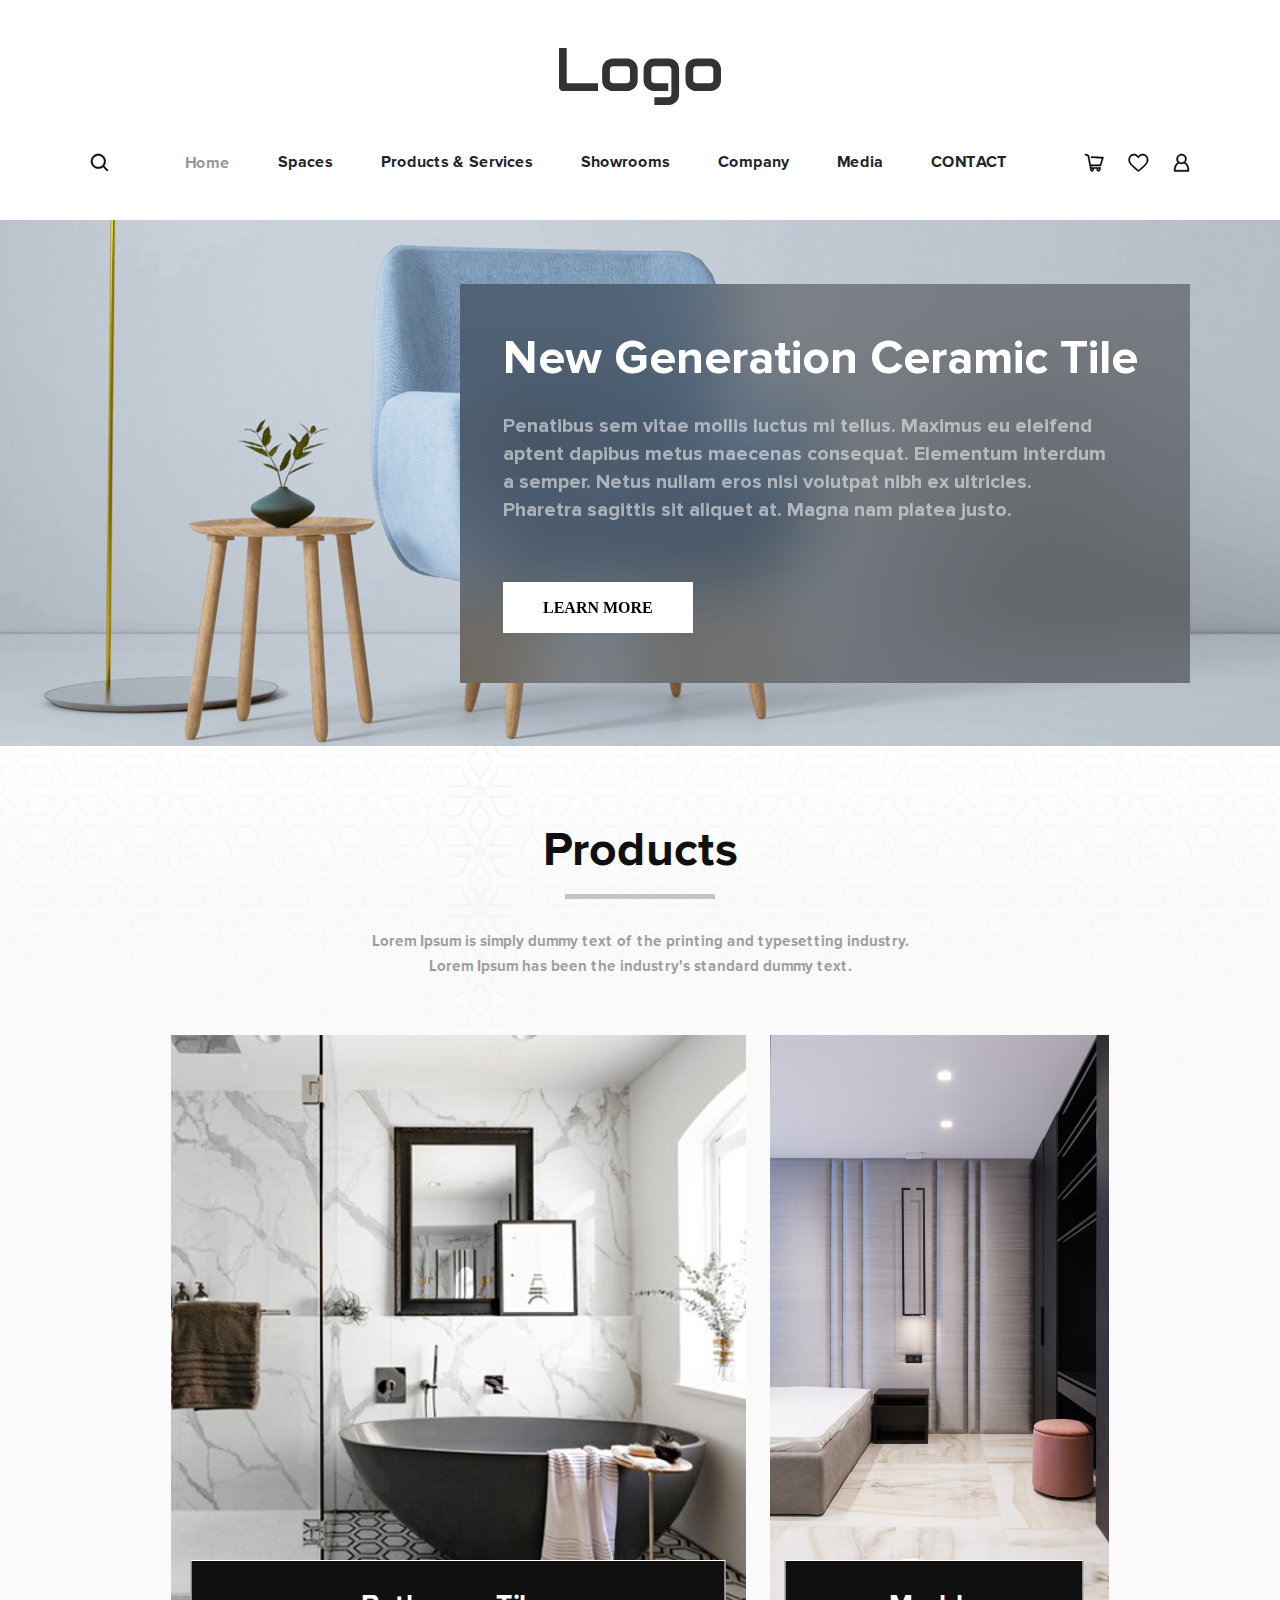
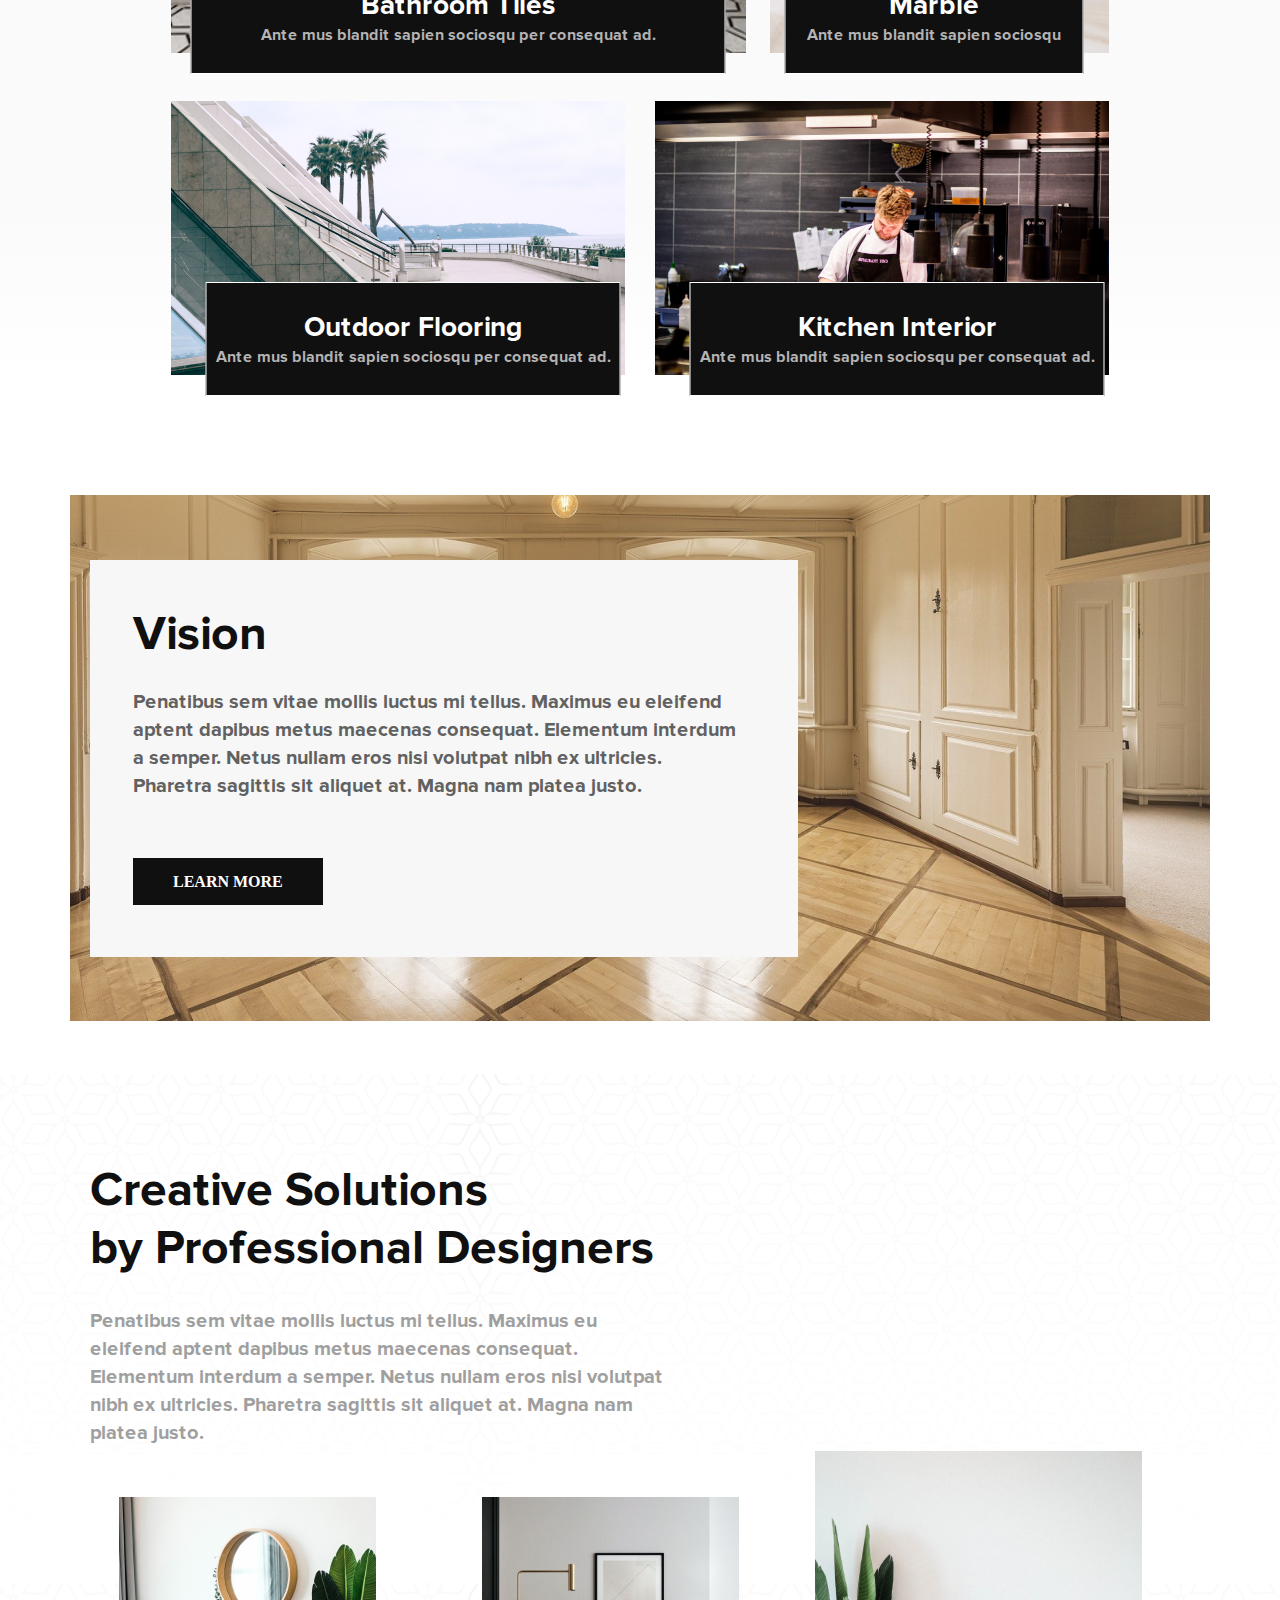
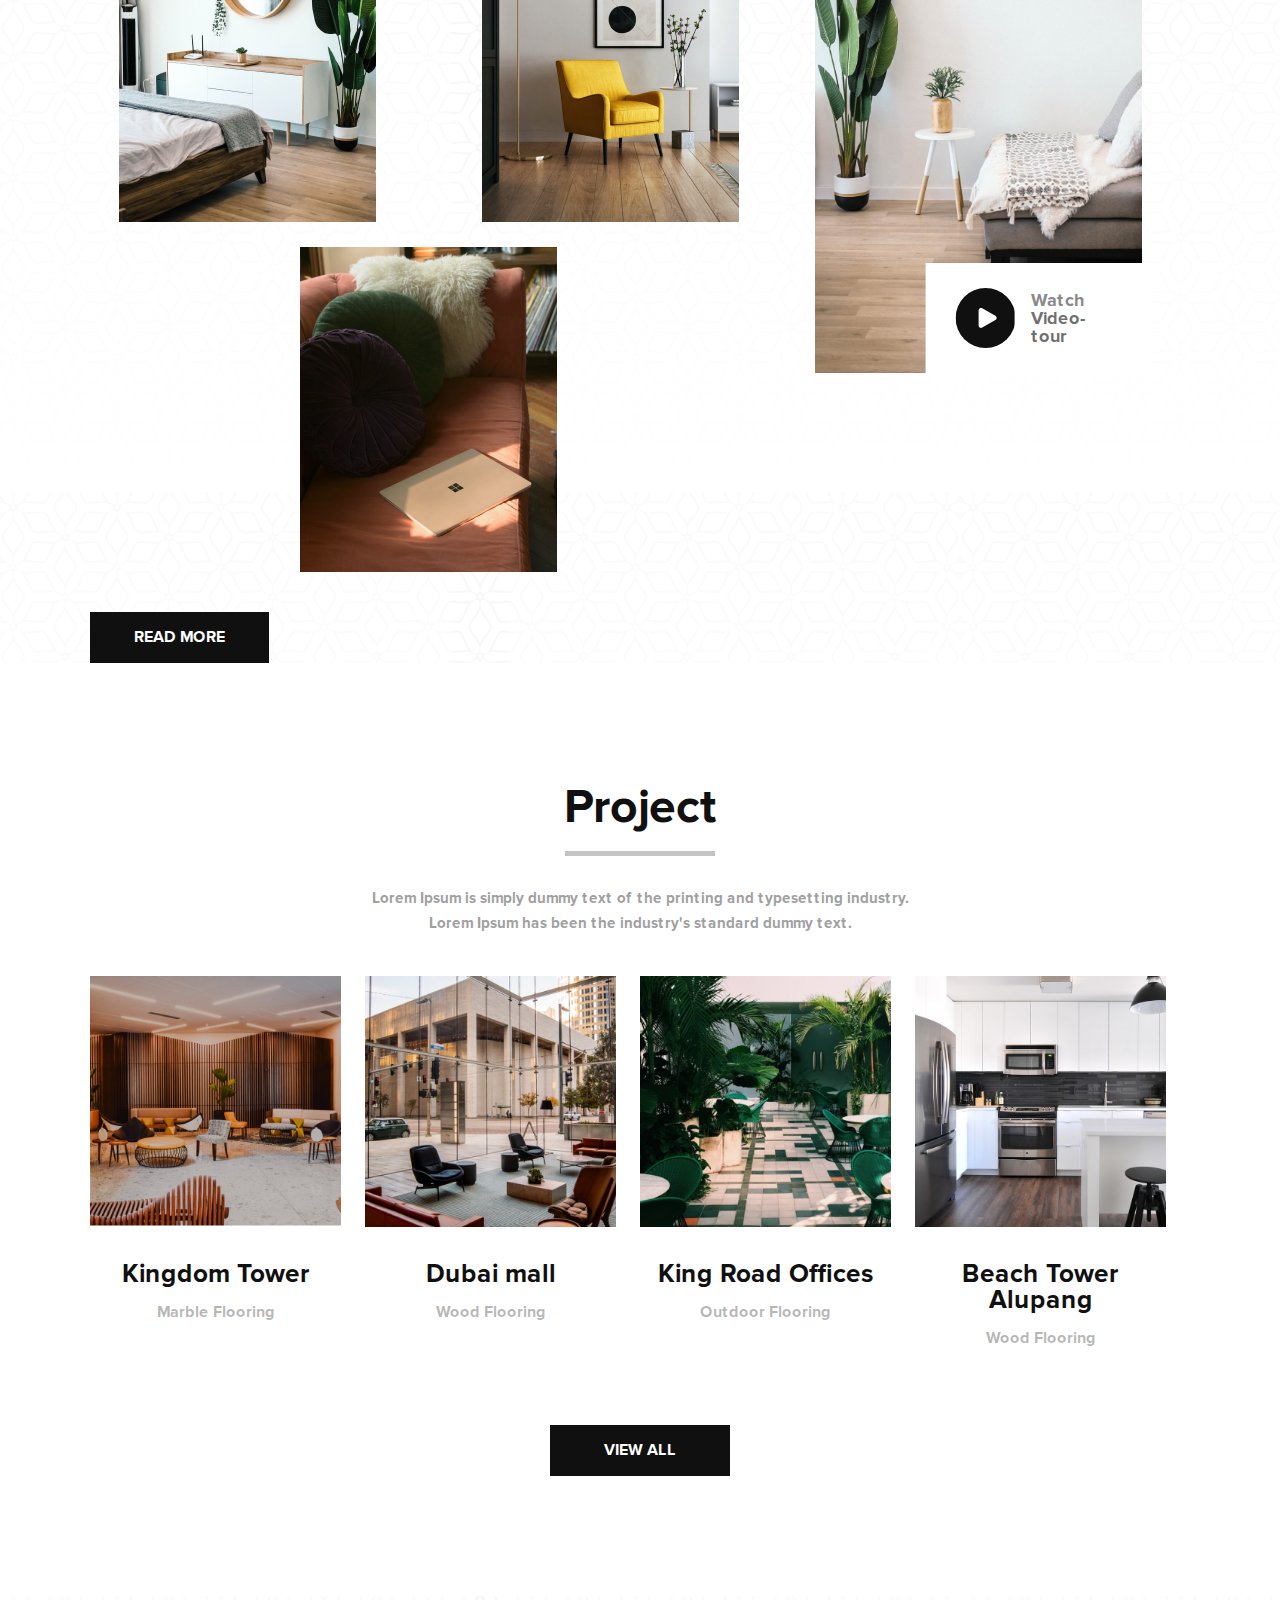
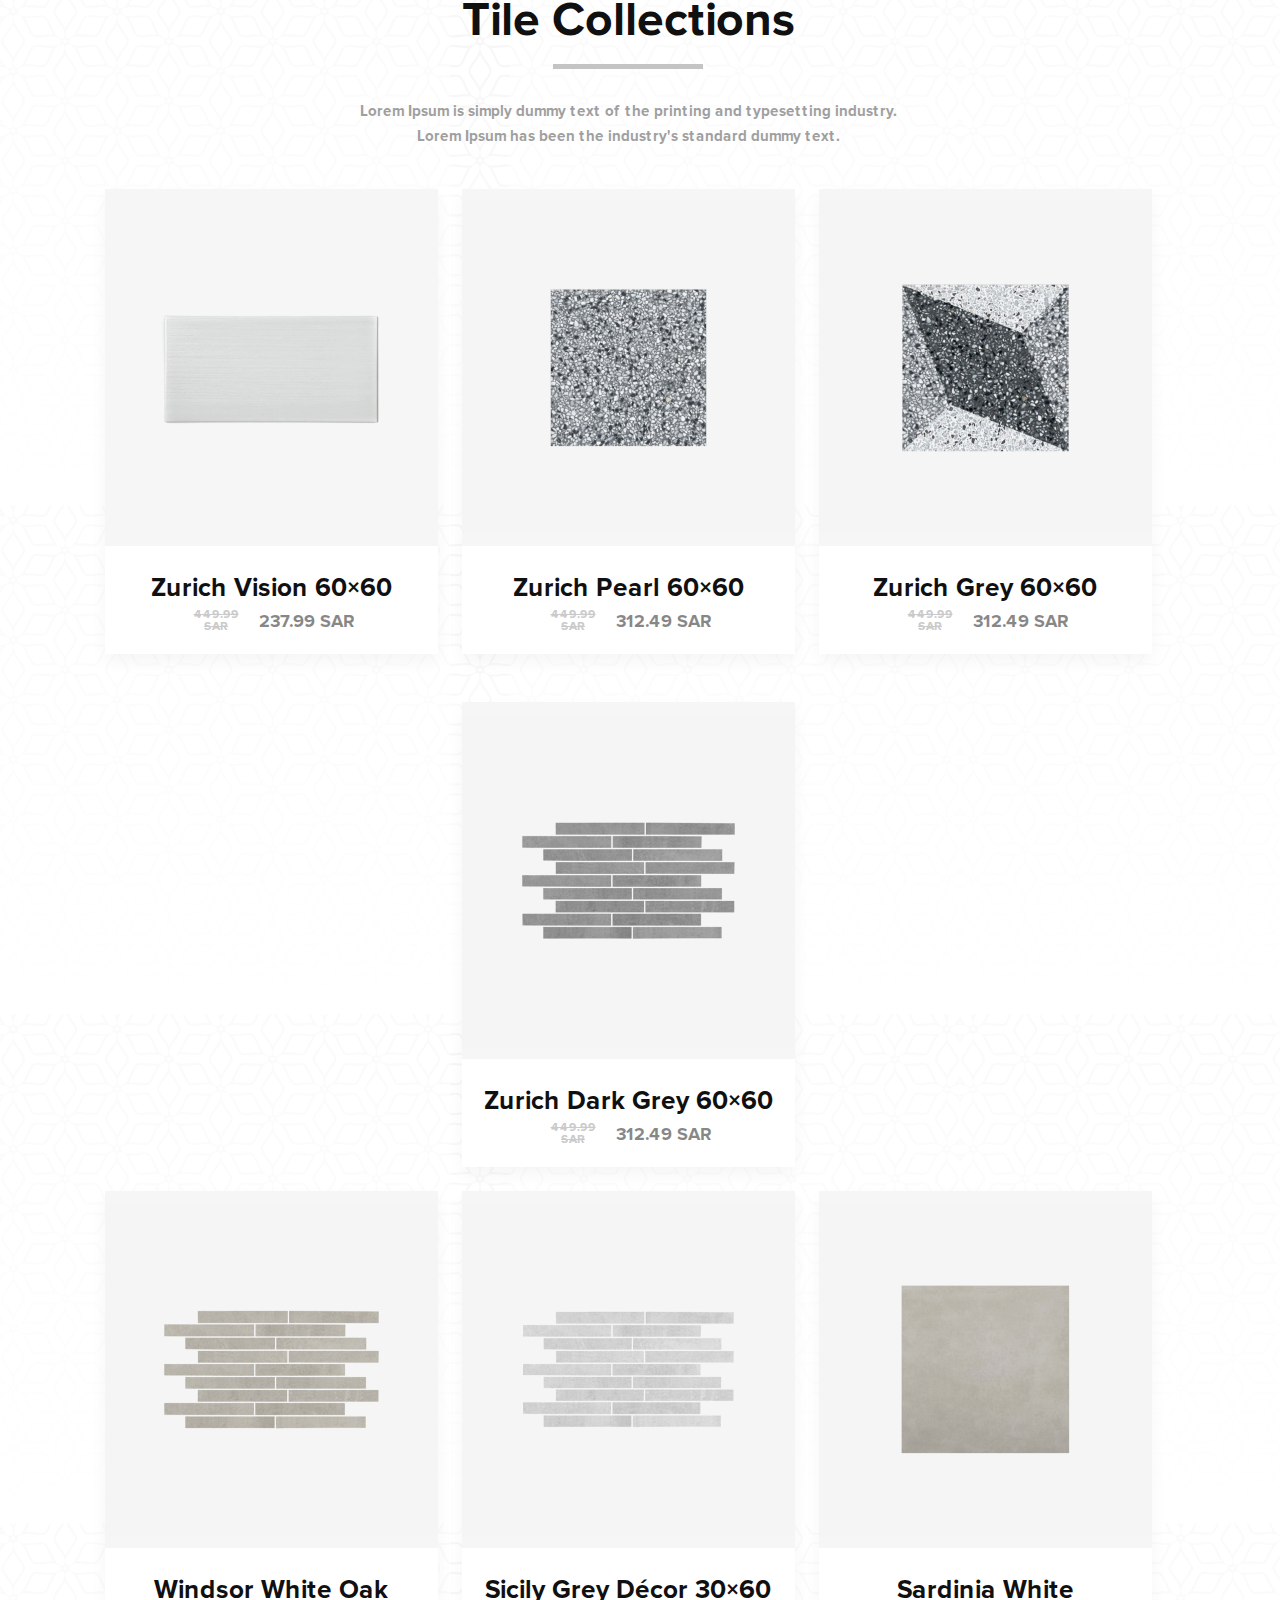
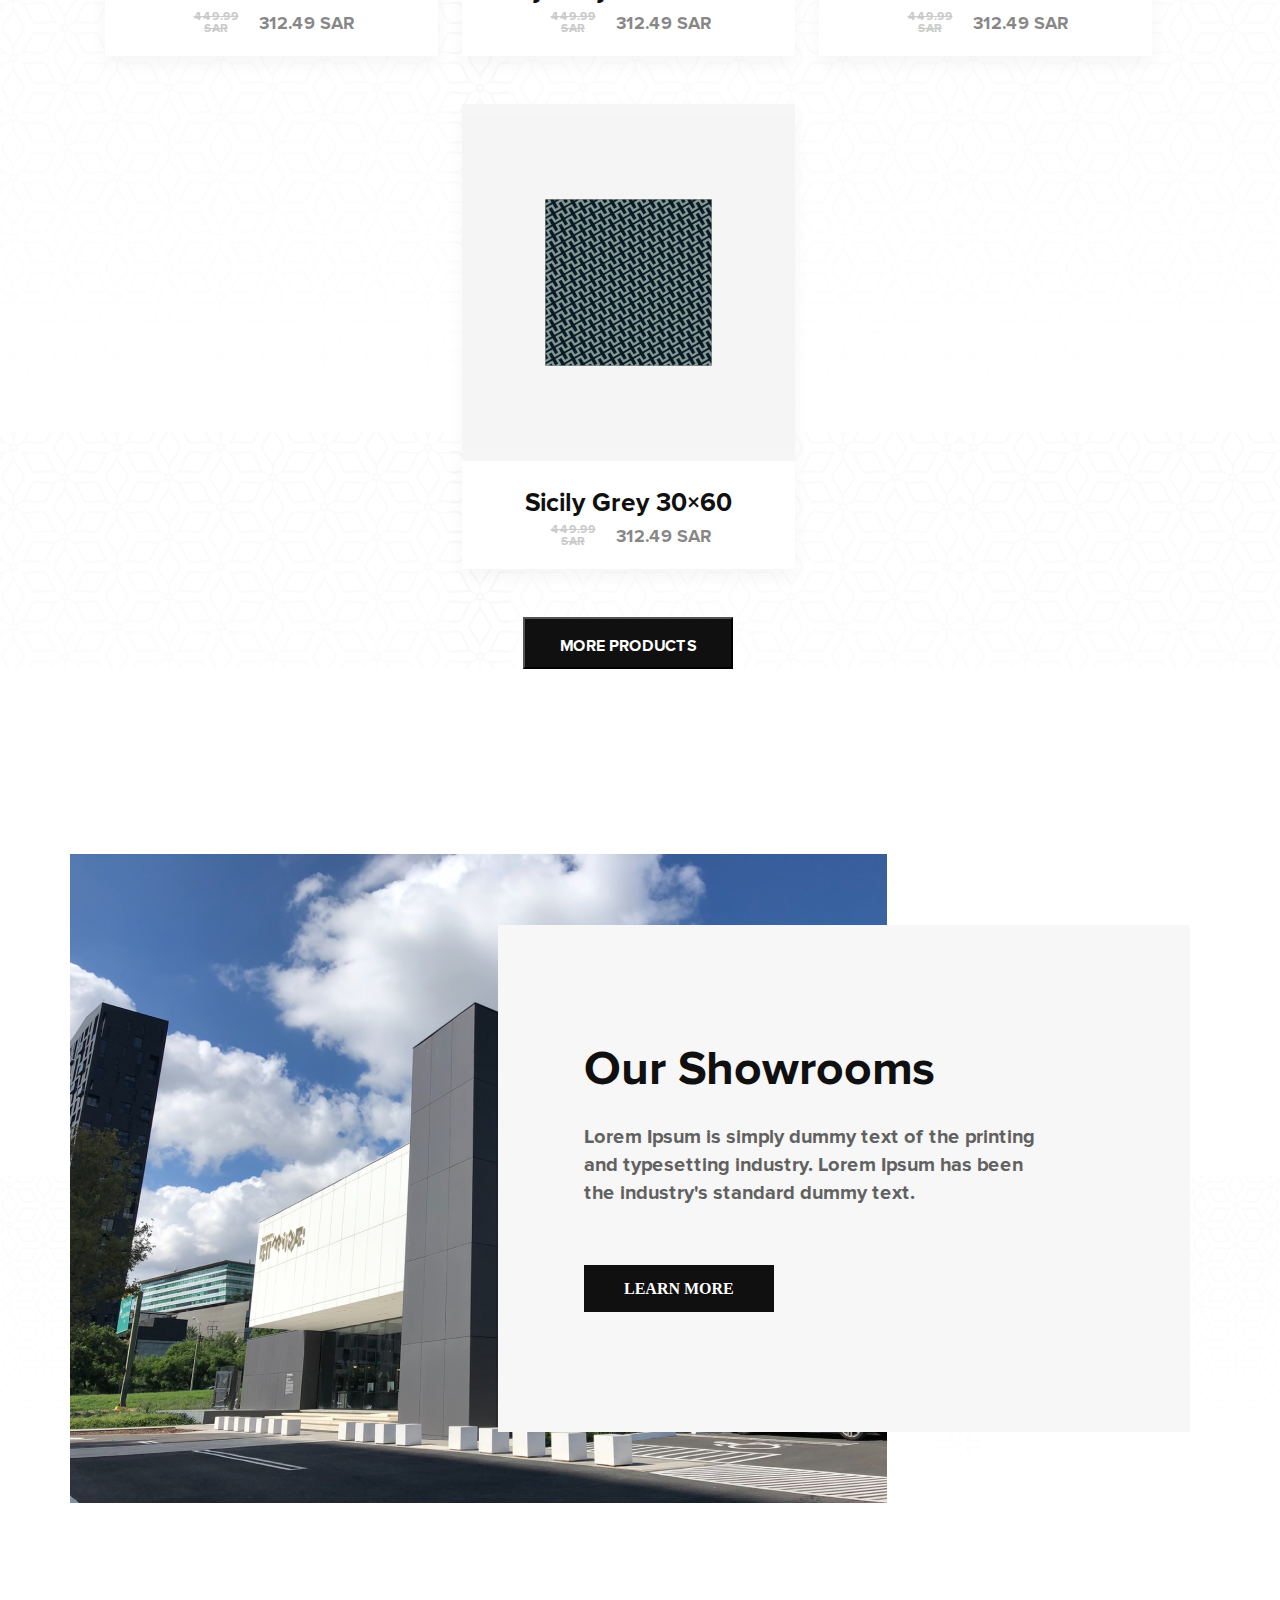
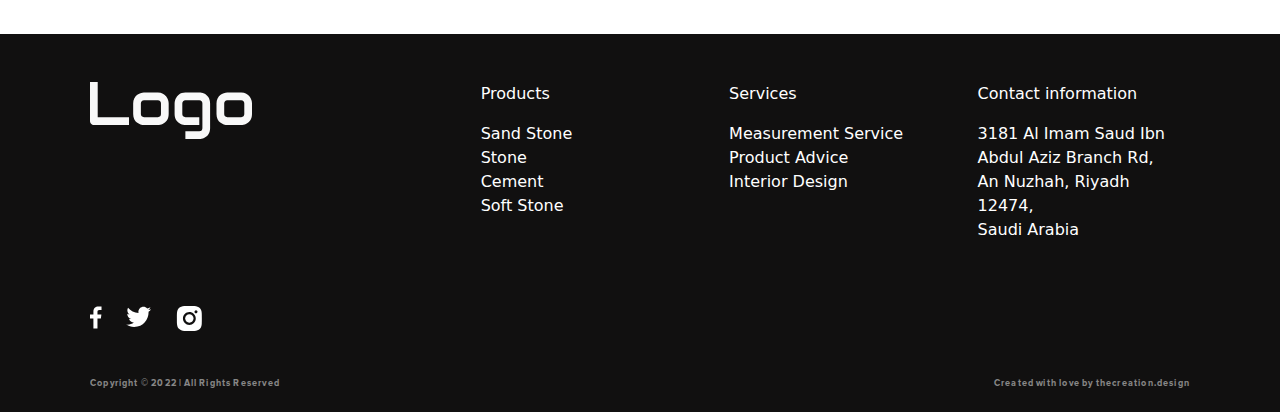
==== index.html @ 367fc959 "add index" ====
<!DOCTYPE html>
<html lang="en">

<head>
    <meta charset="UTF-8">
    <meta http-equiv="X-UA-Compatible" content="IE=edge">
    <meta name="viewport" content="width=device-width, initial-scale=1.0">
    <link href="https://cdn.jsdelivr.net/npm/bootstrap@5.2.0/dist/css/bootstrap.min.css" rel="stylesheet"
        integrity="sha384-gH2yIJqKdNHPEq0n4Mqa/HGKIhSkIHeL5AyhkYV8i59U5AR6csBvApHHNl/vI1Bx" crossorigin="anonymous">
    <link rel="stylesheet" href="https://cdn.jsdelivr.net/npm/bootstrap@5.2.0/dist/css/bootstrap.min.css">
    <link rel="stylesheet" href="https://cdn.jsdelivr.net/npm/swiper/swiper-bundle.min.css" />
    <script src="https://cdn.jsdelivr.net/npm/swiper/swiper-bundle.min.js"></script>
    <script src="./js/main.js"></script>
    <link rel="stylesheet" href="./css/normalize.css">
    <link rel="stylesheet" href="./css/style.css">
    <title>Document</title>
</head>

<body>
    <header class="header">
        <div
            class="container d-flex flex-wrap justify-content-between pt-3 pt-lg-5 align-items-center justify-content-lg-center">
            <svg class="d-lg-none" width="24" height="14">
                <use xlink:href="./svg/burger.svg#burger" />
            </svg>
            <svg class="d-lg-none" width="101" height="36">
                <use xlink:href="./svg/logo-small.svg#logo" />
            </svg>
            <svg class="d-none d-lg-block" width="162" height="57">
                <use xlink:href="./svg/logo-big.svg#logo" />
            </svg>
            <svg class="d-lg-none" width="23" height="22">
                <use xlink:href="./svg/telega-small.svg#telega" />
            </svg>
        </div>
        <nav class="d-none d-lg-flex mt-5">
            <div class="container d-flex flex-wrap justify-content-between align-items-center">
                <svg width="19" height="19">
                    <use xlink:href="./svg/loop.svg#loop" />
                </svg>
                <ul class="nav gap-xl-5 gap-lg-4 align-items-center">
                    <li class="nav-item"><a href="#" class="nav-link link-dark p-0 active text-gray"
                            aria-current="page">Home</a>
                    </li>
                    <li class="nav-item"><a href="#" class="nav-link link-dark p-0">Spaces</a></li>
                    <li class="nav-item"><a href="#" class="nav-link link-dark p-0">Products & Services</a></li>
                    <li class="nav-item"><a href="#" class="nav-link link-dark p-0">Showrooms</a></li>
                    <li class="nav-item"><a href="#" class="nav-link link-dark p-0">Company</a></li>
                    <li class="nav-item"><a href="#" class="nav-link link-dark p-0">Media</a></li>
                    <li class="nav-item"><a href="#" class="nav-link link-dark p-0">CONTACT</a></li>
                </ul>
                <div class="nav gap-4">
                    <svg width="20" height="19">
                        <use xlink:href="./svg/telega-big.svg#telega" />
                    </svg>
                    <svg width="21" height="19">
                        <use xlink:href="./svg/like.svg#like" />
                    </svg>
                    <svg width="17" height="19">
                        <use xlink:href="./svg/percon.svg#percon" />
                    </svg>
                </div>
            </div>
        </nav>
    </header>
    <section class="mt-3 bg-chair position-relative mt-lg-5">
        <div class="container h-100 d-flex">
            <div class="row position-absolute">
                <h2 class="mb-3">New Generation Ceramic Tile </h2>
                <p>Penatibus sem vitae mollis luctus mi tellus. Maximus eu eleifend aptent dapibus metus maecenas
                    consequat. Elementum interdum a semper. Netus nullam eros nisi volutpat nibh ex ultricies. Pharetra
                    sagittis sit aliquet at. Magna nam platea justo.
                </p>
                <div class="px-xl-0">
                    <button>Learn more</button>
                </div>
            </div>
        </div>
    </section>
    <section class="bg-snow">
        <div class="container">
            <div class="row align-items-center flex-column block">
                <h2 class="px-0">Products</h2>
                <div class="line"></div>
                <p class="px-0 col-lg-8 col-xl-6">Lorem Ipsum is simply dummy text of the printing and typesetting
                    industry.
                    Lorem Ipsum
                    has been the
                    industry's standard dummy text.</p>
            </div>
        </div>
        <div class="slider d-lg-none">
            <div class="container">
                <div class="swiper mySwiper">
                    <div class="swiper-wrapper">
                        <div class="swiper-slide">
                            <picture class="">
                                <img class="" src="./img/slider-1.png" alt="">
                            </picture>
                            <div class="row position-absolute">
                                <h3 class="mb-0">Bathroom Tiles</h3>
                                <p class="px-0 mb-0">Ante mus blandit sapien sociosqu per consequat ad.</p>
                            </div>
                        </div>
                        <div class="swiper-slide">
                            <picture>
                                <img class="" src="./img/slider-1.png" alt="">
                            </picture>
                            <div class="row position-absolute">
                                <h3 class="mb-0">Bathroom Tiles</h3>
                                <p class="px-0 mb-0">Ante mus blandit sapien sociosqu per consequat ad.</p>
                            </div>
                        </div>
                        <div class="swiper-slide">
                            <picture>
                                <img class="" src="./img/slider-1.png" alt="">
                            </picture>
                            <div class="row position-absolute">
                                <h3 class="mb-0">Bathroom Tiles</h3>
                                <p class="px-0 mb-0">Ante mus blandit sapien sociosqu per consequat ad.</p>
                            </div>
                        </div>
                    </div>
                    <div class="swiper-button-next"></div>
                    <div class="swiper-button-prev"></div>
                    <div class="swiper-pagination"></div>
                </div>
            </div>
        </div>
        <div class="container block-big d-none d-lg-block">
            <div class="row gap-4 justify-content-center">
                <div class="bath">
                    <picture>
                        <img class="mxw-575 px-0" src="./img/slider-1.png" alt="">
                    </picture>
                    <div class="row position-absolute">
                        <h3 class="px-0">Bathroom Tiles</h3>
                        <p class="px-0">Ante mus blandit sapien sociosqu per consequat ad.</p>
                    </div>
                </div>
                <div class="marble">
                    <picture>
                        <img class="px-0" src="./img/room.png" alt="">
                    </picture>
                    <div class="row position-absolute">
                        <h3 class="px-0">Marble</h3>
                        <p class="px-0">Ante mus blandit sapien sociosqu</p>
                    </div>
                </div>
                <div class="row flex-column mxw-454 align-items-center block-small">
                    <div class="door">
                        <picture>
                            <img class="px-0" src="./img/beatch.png" alt="">
                        </picture>
                        <div class="row position-absolute">
                            <h3 class="px-0">Outdoor Flooring</h3>
                            <p class="px-0">Ante mus blandit sapien sociosqu per consequat ad.</p>
                        </div>
                    </div>
                    <div class="kitchen">
                        <picture>
                            <img class="px-0" src="./img/kitchen.png" alt="">
                        </picture>
                        <div class="row position-absolute">
                            <h3 class="px-0">Kitchen Interior</h3>
                            <p class="px-0">Ante mus blandit sapien sociosqu per consequat ad.</p>
                        </div>
                    </div>
                </div>
            </div>
        </div>
    </section>
    <section class="bg-room">
        <div class="container">
            <div class="row">
                <h3 class="px-0">Vision</h3>
                <p class="px-0">Penatibus sem vitae mollis luctus mi tellus. Maximus eu eleifend aptent dapibus
                    metus maecenas
                    consequat. Elementum interdum a semper. Netus nullam eros nisi volutpat nibh ex ultricies.
                    Pharetra
                    sagittis sit aliquet at. Magna nam platea justo.
                </p>
                <div class="px-0">
                    <button>Learn more</button>
                </div>
            </div>
        </div>
    </section>
    <section class="cret">
        <div class="container">
            <div class="row d-lg-none">
                <h2>Creative Solutions
                    by Professional Designers</h2>
                <p>Penatibus sem vitae mollis luctus mi tellus. Maximus eu eleifend aptent dapibus metus maecenas
                    consequat. Elementum interdum a semper. Netus nullam eros nisi volutpat nibh ex ultricies. Pharetra
                    sagittis sit aliquet at. Magna nam platea justo.
                </p>
                <div class="slider">
                    <div class="container">
                        <div class="swiper mySwiper">
                            <div class="swiper-wrapper">
                                <div class="swiper-slide">
                                    <picture class="">
                                        <img class="" src="./img/slider-2.png" alt="">
                                    </picture>
                                </div>
                                <div class="swiper-slide">
                                    <picture>
                                        <img class="" src="./img/slider-2.png" alt="">
                                    </picture>
                                </div>
                                <div class="swiper-slide">
                                    <picture>
                                        <img class="" src="./img/slider-2.png" alt="">
                                    </picture>
                                </div>
                            </div>
                            <div class="swiper-button-next"></div>
                            <div class="swiper-button-prev"></div>
                        </div>
                    </div>
                </div>
            </div>
            <div class="row d-none d-lg-flex align-items-center">
                <div class="row col-8">
                    <h2>Creative Solutions<br>
                        by Professional Designers</h2>
                    <p>Penatibus sem vitae mollis luctus mi tellus. Maximus eu eleifend aptent dapibus metus maecenas
                        consequat. Elementum interdum a semper. Netus nullam eros nisi volutpat nibh ex ultricies.
                        Pharetra sagittis sit aliquet at. Magna nam platea justo.
                    </p>
                    <div class="row gap-5 block-1">
                        <picture>
                            <img src="./img/cret-1.png" alt="">
                        </picture>
                        <picture>
                            <img src="./img/cret-2.png" alt="">
                        </picture>
                        <picture>
                            <img src="./img/cret-3.png" alt="">
                        </picture>
                    </div>
                    <div>
                        <button>Read more</button>
                    </div>
                </div>
                <div class="row col-4 justify-content-center position-relative">
                    <picture>
                        <img src="./img/cret.png" alt="">
                    </picture>
                    <div class="play">
                        <svg width="60" height="60">
                            <use xlink:href="./svg/paly.svg#paly" />
                        </svg>
                        <div class="play-small">
                            <h3>Watch</h3>
                            <p>Video-tour</p>
                        </div>
                    </div>
                </div>
            </div>
        </div>
    </section>
    <section class="project">
        <div class="container">
            <div class="row align-items-center flex-column block">
                <h2 class="px-0">Project</h2>
                <div class="line"></div>
                <p class="px-0 col-lg-8 col-xl-6">Lorem Ipsum is simply dummy text of the printing and typesetting
                    industry.
                    Lorem Ipsum
                    has been the
                    industry's standard dummy text.</p>
                <div class="slider d-lg-none">
                    <div class="container">
                        <div class="swiper mySwiper">
                            <div class="swiper-wrapper">
                                <div class="swiper-slide flex-column">
                                    <picture class="">
                                        <img class="" src="./img/dubai.png" alt="">
                                    </picture>
                                    <h4 class="mt-4">Dubai mall</h4>
                                    <p>Wood Flooring</p>
                                </div>
                                <div class="swiper-slide flex-column">
                                    <picture class="">
                                        <img class="" src="./img/dubai.png" alt="">
                                    </picture>
                                    <h4 class="mt-4">Dubai mall</h4>
                                    <p>Wood Flooring</p>
                                </div>
                                <div class="swiper-slide flex-column">
                                    <picture class="">
                                        <img class="" src="./img/dubai.png" alt="">
                                    </picture>
                                    <h4 class="mt-4">Dubai mall</h4>
                                    <p>Wood Flooring</p>
                                </div>
                            </div>
                            <div class="swiper-button-next"></div>
                            <div class="swiper-button-prev"></div>
                        </div>
                    </div>
                </div>
                <div class="row mt-4 block-ds gap-4 d-none d-lg-flex">
                    <div class="row flex-column col-3">
                        <picture>
                            <img src="./img/tower-1.png" alt="">
                        </picture>
                        <h4>Kingdom Tower</h4>
                        <p>Marble Flooring</p>
                    </div>
                    <div class="row flex-column col-3">
                        <picture>
                            <img src="./img/mall-1.png" alt="">
                        </picture>
                        <h4>Dubai mall</h4>
                        <p>Wood Flooring</p>
                    </div>
                    <div class="row flex-column col-3">
                        <picture>
                            <img src="./img/king-1.png" alt="">
                        </picture>
                        <h4>King Road Offices</h4>
                        <p>Outdoor Flooring</p>
                    </div>
                    <div class="row flex-column col-3">
                        <picture>
                            <img src="./img/beach-1.png" alt="">
                        </picture>
                        <h4>Beach Tower Alupang</h4>
                        <p>Wood Flooring</p>
                    </div>
                </div>
                <div class="d-flex justify-content-center mt-2">
                    <button>View All</button>
                </div>
            </div>
        </div>
    </section>
    <section class="ds d-none d-lg-block">
        <div class="container">
            <div class="row">
                <div class="row block-1 flex-column align-items-center">
                    <h2 class="px-0">Tile Collections</h2>
                    <div class="line"></div>
                    <p class="px-0 col-lg-8 col-xl-6">Lorem Ipsum is simply dummy text of the printing and typesetting
                        industry.
                        Lorem Ipsum
                        has been the
                        industry's standard dummy text.</p>
                </div>
                <div class="row gap-5 justify-content-center mt-4">
                    <div class="row block-ds px-0 justify-content-center">
                        <picture class="px-0">
                            <img src="./img/colection-1-1.png" alt="">
                        </picture>
                        <div class="row justify-content-center align-items-center">
                            <h3 class="">Zurich Vision 60×60</h3>
                            <span class="">449.99 SAR</span>
                            <p class="">237.99 SAR</p>
                        </div>
                    </div>
                    <div class="row block-ds px-0 justify-content-center">
                        <picture class="px-0">
                            <img src="./img/colection-1-2.png" alt="">
                        </picture>
                        <div class="row justify-content-center align-items-center">
                            <h3 class="">Zurich Pearl 60×60</h3>
                            <span class="">449.99 SAR</span>
                            <p class="">312.49 SAR</p>
                        </div>
                    </div>
                    <div class="row block-ds px-0 justify-content-center">
                        <picture class="px-0">
                            <img src="./img/colection-1-3.png" alt="">
                        </picture>
                        <div class="row justify-content-center align-items-center">
                            <h3 class="">Zurich Grey 60×60</h3>
                            <span class="">449.99 SAR</span>
                            <p class="">312.49 SAR</p>
                        </div>
                    </div>
                    <div class="row block-ds px-0 justify-content-center">
                        <picture class="px-0">
                            <img src="./img/colection-1-4.png" alt="">
                        </picture>
                        <div class="row justify-content-center align-items-center">
                            <h3 class="px-0">Zurich Dark Grey 60×60</h3>
                            <span class="">449.99 SAR</span>
                            <p class="">312.49 SAR</p>
                        </div>
                    </div>
                </div>
                <div class="row gap-5 justify-content-center mt-4">
                    <div class="row block-ds px-0 justify-content-center">
                        <picture class="px-0">
                            <img src="./img/colection-2-1.png" alt="">
                        </picture>
                        <div class="row justify-content-center align-items-center">
                            <h3 class="">Windsor White Oak</h3>
                            <span class="">449.99 SAR</span>
                            <p class="">312.49 SAR</p>
                        </div>
                    </div>
                    <div class="row block-ds px-0 justify-content-center">
                        <picture class="px-0">
                            <img src="./img/colection-2-2.png" alt="">
                        </picture>
                        <div class="row justify-content-center align-items-center">
                            <h3 class="px-0">Sicily Grey Décor 30×60</h3>
                            <span class="">449.99 SAR</span>
                            <p class="">312.49 SAR</p>
                        </div>
                    </div>
                    <div class="row block-ds px-0 justify-content-center">
                        <picture class="px-0">
                            <img src="./img/colection-2-3.png" alt="">
                        </picture>
                        <div class="row justify-content-center align-items-center">
                            <h3 class="">Sardinia White</h3>
                            <span class="">449.99 SAR</span>
                            <p class="">312.49 SAR</p>
                        </div>
                    </div>
                    <div class="row block-ds px-0 justify-content-center">
                        <picture class="px-0">
                            <img src="./img/colection-2-4.png" alt="">
                        </picture>
                        <div class="row justify-content-center align-items-center">
                            <h3 class="px-0">Sicily Grey 30×60</h3>
                            <span class="">449.99 SAR</span>
                            <p class="">312.49 SAR</p>
                        </div>
                    </div>
                    <div class="text-center">
                        <button>more PRODUCTS</button>
                    </div>
                </div>
            </div>
        </div>
    </section>
    <section class="bg-show">
        <div class="container">
            <div class="row">
                <h3 class="px-0">Our Showrooms</h3>
                <p class="px-0">Lorem Ipsum is simply dummy text of the printing and typesetting industry. Lorem Ipsum
                    has been the industry's standard dummy text.
                </p>
                <div class="px-0">
                    <button>Learn more</button>
                </div>
            </div>
        </div>
    </section>
    <footer class="footer">
        <div class="container">
            <div class="row justify-content-center">
                <div class="row justify-content-center justify-content-lg-between pt-lg-5">
                    <img class="m-lg-0 p-lg-0" src="./img/footer.svg" alt="">
                    <div
                        class="row gap-3 justify-content-center col-lg-8 justify-content-lg-between align-items-lg-start">
                        <div class="row justify-content-between justify-content-lg-start align-items-center col-lg-4">
                            <a class="px-0" href="">Products</a>
                            <svg class="px-0 d-lg-none" width="17" height="11">
                                <use href="./svg/arrow.svg#arrow" />
                            </svg>
                            <ul class="px-0 list-unstyled mt-3">
                                <li><a href="">Sand Stone</a></li>
                                <li><a href="">Stone</a></li>
                                <li><a href="">Cement</a></li>
                                <li><a href="">Soft Stone</a></li>
                            </ul>
                        </div>
                        <div class="row justify-content-between justify-content-lg-start align-items-center col-lg-4">
                            <a class="px-0" href="">Services</a>
                            <svg class="px-0 d-lg-none" width="17" height="11">
                                <use href="./svg/arrow.svg#arrow" />
                            </svg>
                            <ul class="px-0 list-unstyled mt-3">
                                <li><a href="">Measurement Service</a></li>
                                <li><a href="">Product Advice</a></li>
                                <li><a href="">Interior Design</a></li>
                            </ul>
                        </div>
                        <div class="row justify-content-between justify-content-lg-start align-items-center col-lg-4">
                            <a class="px-0" href="">Contact information</a>
                            <svg class="px-0 d-lg-none" width="17" height="11">
                                <use href="./svg/arrow.svg#arrow" />
                            </svg>
                            <ul class="px-0 list-unstyled mt-3">
                                <li><a href="">3181 Al Imam Saud Ibn Abdul Aziz Branch Rd,</a></li>
                                <li><a href="">An Nuzhah, Riyadh 12474,</a></li>
                                <li><a href="">Saudi Arabia</a></li>
                            </ul>
                        </div>
                    </div>
                </div>
                <div class="row justify-content-center mt-5 justify-content-lg-start px-lg-0">
                    <svg width="12" height="23">
                        <use xlink:href="./svg/facebook.svg#facebook" />
                    </svg>
                    <svg width="26" height="21">
                        <use xlink:href="./svg/twitter.svg#twitter" />
                    </svg>
                    <svg width="26" height="25">
                        <use xlink:href="./svg/inst.svg#inst" />
                    </svg>
                </div>
                <div class="row mt-3 pb-4 justify-content-lg-between mt-lg-5">
                    <p class="mb-0 col-lg-6 px-lg-0 text-lg-start">Copyright © 2022 | All Rights Reserved
                    </p>
                    <span class="col-lg-6 px-lg-0 text-lg-start text-lg-end">Created with love by thecreation.design</span>
                </div>
            </div>
        </div>
    </footer>
</body>

</html>
---- css/style.css ----
body {
  min-width: 360px;
}

@font-face {
  font-family: "Proxima Nova Bold";
  src: url("../fonts/ProximaNova-Bold.eot");
  src: url("../fonts/ProximaNova-Bold.eot?#iefix") format("embedded-opentype"), url("../fonts/ProximaNova-Bold.woff") format("woff"), url("../fonts/ProximaNova-Bold.ttf") format("truetype");
  font-weight: normal;
  font-style: normal;
}
.mxw-575 {
  max-width: 575px !important;
}

.mxw-454 {
  max-width: 454px !important;
}
@media screen and (min-width: 992px) and (max-width: 1600px) {
  .mxw-454 {
    margin-top: 24px;
    max-width: 100% !important;
  }
}

.text-gray {
  line-height: 16px !important;
  color: #979797 !important;
}

.container {
  --bs-gutter-x: 2.5rem !important;
}
@media screen and (min-width: 1600px) {
  .container {
    max-width: 1422px;
    padding: 0;
  }
}

.header a {
  font-family: "Proxima Nova Bold";
  font-style: normal;
  font-weight: 700;
  font-size: 16px;
  line-height: 19px;
}

.bg-chair {
  background-image: url(../img/bg-chair.png);
  background-size: cover;
  background-repeat: no-repeat;
  height: 434px;
  background-position: -187px;
  max-width: 1920px;
  margin: 0 auto;
}
@media screen and (min-width: 992px) {
  .bg-chair {
    background-position: left top;
    height: 526px;
  }
}
.bg-chair .row {
  background-color: #666A6F;
  padding: 32px 8px;
  max-width: 388px;
  margin: 0 auto;
  width: 100%;
  top: 90%;
  left: 50%;
  transform: translateX(-50%);
}
@media screen and (min-width: 576px) {
  .bg-chair .row {
    max-width: 500px;
  }
}
@media screen and (min-width: 768px) {
  .bg-chair .row {
    max-width: 740px;
  }
}
@media screen and (min-width: 992px) {
  .bg-chair .row {
    position: unset !important;
    max-width: 388px;
    transform: translateX(0);
    margin: auto 0;
    margin-left: auto;
    background: rgba(0, 0, 0, 0.36);
    -webkit-backdrop-filter: blur(34px);
            backdrop-filter: blur(34px);
  }
}
@media screen and (min-width: 1200px) {
  .bg-chair .row {
    max-width: 730px;
    padding: 50px 36px 50px 43px;
    width: 100%;
  }
}
.bg-chair .row h2 {
  font-family: "Proxima Nova Bold";
  font-style: normal;
  font-weight: 700;
  font-size: 26px;
  line-height: 22px;
  color: #FFFFFF;
}
@media screen and (min-width: 1200px) {
  .bg-chair .row h2 {
    font-size: 48px;
    line-height: 48px;
    padding: 0;
    margin-bottom: 30px !important;
  }
}
.bg-chair .row p {
  font-family: "Proxima Nova Bold";
  font-style: normal;
  font-weight: 400;
  font-size: 18px;
  line-height: 28px;
  opacity: 0.6;
  color: #ECECEC;
}
@media screen and (min-width: 1200px) {
  .bg-chair .row p {
    font-size: 20px;
    line-height: 28px;
    padding: 0;
    margin-bottom: 58px;
    width: 100%;
    max-width: 610px;
  }
}
.bg-chair .row button {
  font-family: "Proxima Nova";
  font-style: normal;
  font-weight: 700;
  font-size: 15px;
  line-height: 15px;
  text-transform: uppercase;
  color: #040404;
  padding: 14px 40px;
  border: 0;
  background-color: #FFFFFF;
}
@media screen and (min-width: 1200px) {
  .bg-chair .row button {
    font-size: 16px;
    line-height: 19px;
    padding: 16px 40px;
  }
}

.bg-snow {
  margin-top: 300px;
  padding-top: 40px;
  background-image: linear-gradient(0deg, rgba(17, 16, 16, 0) 0%, rgba(17, 16, 16, 0.0211887) 12.5%, rgba(17, 16, 16, 0.0211887) 88.02%, rgba(17, 16, 16, 0) 100%), url(../svg/bg-snow.svg);
  background-repeat: no-repeat;
}
@media screen and (min-width: 768px) {
  .bg-snow {
    margin-top: 200px;
  }
}
@media screen and (min-width: 992px) {
  .bg-snow {
    margin-top: 0;
    padding-top: 80px;
  }
}
.bg-snow .block h2 {
  text-align: center;
  font-family: "Proxima Nova Bold";
  font-style: normal;
  font-weight: 700;
  font-size: 30px;
  line-height: 48px;
  color: #111010;
  margin-bottom: 0;
}
@media screen and (min-width: 992px) {
  .bg-snow .block h2 {
    font-size: 48px;
    line-height: 48px;
    margin-bottom: 20px;
  }
}
.bg-snow .block .line {
  max-width: 125px;
  height: 3px;
  background-color: #C4C4C4;
  margin: auto;
}
@media screen and (min-width: 992px) {
  .bg-snow .block .line {
    max-width: 150px;
    height: 5px;
  }
}
.bg-snow .block p {
  font-family: "Proxima Nova Bold";
  font-style: normal;
  font-weight: 400;
  font-size: 15px;
  line-height: 25px;
  text-align: center;
  color: #616161;
  margin-top: 14px;
  opacity: 0.6;
}
@media screen and (min-width: 992px) {
  .bg-snow .block p {
    margin-top: 30px;
  }
}
.bg-snow .swiper-slide .row {
  background-color: #111010;
  border: 1px solid #FFFFFF;
  max-width: 360px;
  padding: 20px 54px 15px 59px;
  top: 90%;
}
@media screen and (min-width: 576px) {
  .bg-snow .swiper-slide .row {
    max-width: 535px;
    padding: 20px 54px 30px 59px;
  }
}
.bg-snow .swiper-slide .row h3 {
  font-family: "Proxima Nova Bold";
  font-style: normal;
  font-weight: 600;
  font-size: 28px;
  line-height: 28px;
  text-align: center;
  color: #FFFFFF;
}
@media screen and (min-width: 576px) {
  .bg-snow .swiper-slide .row h3 {
    margin-bottom: 10px !important;
  }
}
.bg-snow .swiper-slide .row p {
  font-family: "Proxima Nova Bold";
  font-style: normal;
  font-weight: 400;
  font-size: 16px;
  line-height: 16px;
  text-align: center;
  color: #B4B4B4;
  opacity: 0.6;
}
.bg-snow .block-big {
  margin-top: 40px;
}
.bg-snow .block-big .row .bath {
  position: relative;
  max-width: 575px;
  padding: 0;
}
.bg-snow .block-big .row .bath picture {
  max-width: 575px;
}
.bg-snow .block-big .row .bath picture img {
  width: 575px;
}
.bg-snow .block-big .row .bath .row {
  background-color: #111010;
  border: 1px solid #FFFFFF;
  width: 535px;
  left: 52%;
  transform: translateX(-50%);
  top: 85%;
  padding: 30px 0;
  height: 114px;
}
.bg-snow .block-big .row .bath .row h3 {
  font-family: "Proxima Nova Bold";
  font-style: normal;
  font-weight: 600;
  font-size: 28px;
  line-height: 28px;
  text-align: center;
  color: #FFFFFF;
}
.bg-snow .block-big .row .bath .row p {
  font-family: "Proxima Nova Bold";
  font-style: normal;
  font-weight: 400;
  font-size: 16px;
  line-height: 16px;
  text-align: center;
  color: #B4B4B4;
}
.bg-snow .block-big .row .marble {
  position: relative;
  max-width: 339px;
  padding: 0;
}
.bg-snow .block-big .row .marble picture {
  max-width: 339px;
}
.bg-snow .block-big .row .marble picture img {
  max-width: 339px;
}
.bg-snow .block-big .row .marble .row {
  background-color: #111010;
  border: 1px solid #FFFFFF;
  width: 299px;
  left: 52%;
  transform: translateX(-50%);
  top: 85%;
  padding: 30px 0;
  max-height: 114px;
}
.bg-snow .block-big .row .marble .row h3 {
  font-family: "Proxima Nova Bold";
  font-style: normal;
  font-weight: 600;
  font-size: 28px;
  line-height: 28px;
  text-align: center;
  color: #FFFFFF;
}
.bg-snow .block-big .row .marble .row p {
  font-family: "Proxima Nova Bold";
  font-style: normal;
  font-weight: 400;
  font-size: 16px;
  line-height: 16px;
  text-align: center;
  color: #B4B4B4;
}
@media screen and (min-width: 992px) and (max-width: 1600px) {
  .bg-snow .block-big .row .block-small {
    flex-direction: row !important;
    gap: 30px;
    align-items: center;
    justify-content: center;
  }
}
@media screen and (min-width: 992px) and (max-width: 1200px) {
  .bg-snow .block-big .row .block-small {
    gap: 12px;
  }
}
.bg-snow .block-big .row .door {
  position: relative;
  max-width: 454px;
  padding: 0;
}
.bg-snow .block-big .row .door picture {
  max-width: 454px;
}
.bg-snow .block-big .row .door picture img {
  max-width: 454px;
}
.bg-snow .block-big .row .door .row {
  background-color: #111010;
  border: 1px solid #FFFFFF;
  width: 415px;
  left: 56%;
  transform: translateX(-50%);
  top: 66%;
  padding: 30px 0;
  max-height: 114px;
}
.bg-snow .block-big .row .door .row h3 {
  font-family: "Proxima Nova Bold";
  font-style: normal;
  font-weight: 600;
  font-size: 28px;
  line-height: 28px;
  text-align: center;
  color: #FFFFFF;
}
.bg-snow .block-big .row .door .row p {
  font-family: "Proxima Nova Bold";
  font-style: normal;
  font-weight: 400;
  font-size: 16px;
  line-height: 16px;
  text-align: center;
  color: #B4B4B4;
}
.bg-snow .block-big .row .kitchen {
  position: relative;
  max-width: 454px;
  padding: 0;
  margin-top: 70px;
}
@media screen and (min-width: 992px) and (max-width: 1600px) {
  .bg-snow .block-big .row .kitchen {
    margin-top: 0;
  }
}
.bg-snow .block-big .row .kitchen picture {
  max-width: 454px;
}
.bg-snow .block-big .row .kitchen picture img {
  max-width: 454px;
}
.bg-snow .block-big .row .kitchen .row {
  background-color: #111010;
  border: 1px solid #FFFFFF;
  width: 415px;
  left: 56%;
  transform: translateX(-50%);
  top: 66%;
  padding: 30px 0;
  max-height: 114px;
}
.bg-snow .block-big .row .kitchen .row h3 {
  font-family: "Proxima Nova Bold";
  font-style: normal;
  font-weight: 600;
  font-size: 28px;
  line-height: 28px;
  text-align: center;
  color: #FFFFFF;
}
.bg-snow .block-big .row .kitchen .row p {
  font-family: "Proxima Nova Bold";
  font-style: normal;
  font-weight: 400;
  font-size: 16px;
  line-height: 16px;
  text-align: center;
  color: #B4B4B4;
}

.swiper {
  width: 100%;
  height: 100%;
}

.swiper-pagination {
  position: initial;
  margin-top: 90px;
}

.swiper-slide {
  display: flex;
  justify-content: center;
  align-items: center;
}

.swiper-slide img {
  display: block;
  width: 100%;
  height: 100%;
  -o-object-fit: cover;
     object-fit: cover;
  width: 388px;
  height: 350px;
  max-width: 100%;
}
@media screen and (min-width: 576px) {
  .swiper-slide img {
    width: 100%;
    height: 100%;
  }
}

.custom-bullet {
  width: 8px;
  height: 8px;
  margin: 0 8px;
  display: inline-block;
  background-color: #C4C4C4;
}
.custom-bullet.swiper-pagination-bullet-active {
  background: black;
}

.swiper-button-next,
.swiper-button-prev {
  width: 37px;
  height: 37px;
  background-image: url(../svg/arrow.svg);
  background-repeat: no-repeat;
  background-size: 12px;
  background-position: center;
  background-color: #FFFFFF;
  transform: translateY(-50%);
  top: 45%;
}
@media screen and (min-width: 992px) {
  .swiper-button-next,
.swiper-button-prev {
    width: 50px;
    height: 50px;
  }
}
.swiper-button-next::after,
.swiper-button-prev::after {
  content: "";
}

.swiper-button-next {
  right: 0;
}

.swiper-button-prev {
  left: 0;
  transform: rotateZ(180deg) translateY(50%);
}

.bg-room {
  background-image: url(../img/bg-room.png);
  height: 579px;
  background-repeat: no-repeat;
  background-size: cover;
  background-position: center;
  margin-top: 285px;
  position: relative;
}
@media screen and (min-width: 992px) {
  .bg-room {
    background-image: none;
    margin-top: 120px;
  }
}
@media screen and (min-width: 992px) {
  .bg-room .container {
    background-image: url(../img/bg-room.png);
    height: 579px;
    background-repeat: no-repeat;
    background-size: 1301px;
    background-position: right;
    margin-top: 285px;
    position: relative;
    height: 526px;
    margin-top: 120px;
    display: flex;
  }
}
.bg-room .row {
  padding: 22px 20px 35px;
  background-color: #F7F7F7;
  max-width: 388px;
  margin: 0 auto;
  position: absolute;
  width: 100%;
  left: 50%;
  transform: translateX(-50%);
  margin-top: -246px;
}
@media screen and (min-width: 576px) {
  .bg-room .row {
    max-width: 500px;
    margin-top: -176px;
  }
}
@media screen and (min-width: 768px) {
  .bg-room .row {
    max-width: 740px;
  }
}
@media screen and (min-width: 992px) {
  .bg-room .row {
    position: unset !important;
    max-width: 388px;
    transform: translateX(0);
    margin: auto 0;
    background-color: #F7F7F7;
  }
}
@media screen and (min-width: 1200px) {
  .bg-room .row {
    max-width: 708px;
    padding: 50px 55px 52px 43px;
    width: 100%;
  }
}
.bg-room .row h3 {
  font-family: "Proxima Nova Bold";
  font-style: normal;
  font-weight: 700;
  font-size: 30px;
  line-height: 48px;
  color: #111010;
  margin-bottom: 10px;
}
@media screen and (min-width: 1200px) {
  .bg-room .row h3 {
    font-size: 48px;
    line-height: 48px;
    margin-bottom: 30px;
  }
}
.bg-room .row p {
  font-family: "Proxima Nova Bold";
  font-style: normal;
  font-weight: 400;
  font-size: 20px;
  line-height: 28px;
  color: #616161;
  margin-bottom: 24px;
}
@media screen and (min-width: 1200px) {
  .bg-room .row p {
    font-size: 20px;
    line-height: 28px;
    margin-bottom: 58px;
  }
}
.bg-room .row button {
  font-family: "Proxima Nova";
  font-style: normal;
  font-weight: 700;
  font-size: 15px;
  line-height: 15px;
  text-transform: uppercase;
  color: #FFFFFF;
  background-color: #111010;
  padding: 14px 40px;
  border: 0;
}
@media screen and (min-width: 1200px) {
  .bg-room .row button {
    font-size: 16px;
    line-height: 19px;
  }
}

.cret {
  margin-top: 60px;
}
@media screen and (min-width: 992px) {
  .cret {
    margin-top: 0;
    padding-top: 87px;
    background-image: url(../svg/bg-snow.svg);
  }
}
.cret h2 {
  font-family: "Proxima Nova Bold";
  font-style: normal;
  font-weight: 700;
  font-size: 30px;
  line-height: 30px;
  color: #111010;
  margin-bottom: 20px;
  text-align: center;
}
@media screen and (min-width: 992px) {
  .cret h2 {
    font-size: 48px;
    line-height: 58px;
    text-align: left;
    margin-bottom: 30px;
  }
}
.cret p {
  font-family: "Proxima Nova Bold";
  font-style: normal;
  font-weight: 400;
  font-size: 20px;
  line-height: 28px;
  text-align: center;
  color: #616161;
  opacity: 0.6;
}
@media screen and (min-width: 992px) {
  .cret p {
    font-size: 20px;
    line-height: 28px;
    text-align: left;
    max-width: 610px;
    margin-bottom: 50px;
  }
}
@media screen and (min-width: 992px) and (max-width: 1600px) {
  .cret .gap-5 {
    gap: 25px !important;
  }
}
@media screen and (min-width: 992px) and (max-width: 1400px) {
  .cret .gap-5 {
    justify-content: space-around;
  }
}
.cret .block-1 picture {
  max-width: 257px;
  padding: 0;
}
.cret .block-1 picture img {
  max-width: 257px;
  width: 100%;
}
.cret button {
  font-family: "Proxima Nova Bold";
  font-style: normal;
  font-weight: 700;
  font-size: 16px;
  line-height: 19px;
  text-transform: uppercase;
  color: #FFFFFF;
  padding: 16px 44px;
  border: 0;
  margin-top: 40px;
  background-color: #111010;
}
.cret .play {
  max-width: 226px;
  display: flex;
  padding: 25px 30px;
  gap: 16px;
  align-items: center;
  background-color: #FFFFFF;
  position: absolute;
  top: 100%;
  left: 90%;
  transform: translate(-90%, -100%);
}
.cret .play-small h3 {
  margin-bottom: 0;
  font-family: "Proxima Nova Bold";
  font-style: normal;
  font-weight: 600;
  font-size: 18px;
  line-height: 18px;
  color: #898989;
}
.cret .play-small p {
  margin-bottom: 0;
  font-family: "Proxima Nova Bold";
  font-style: normal;
  font-weight: 600;
  font-size: 18px;
  line-height: 18px;
  color: #111010;
}
.cret .col-4 picture {
  max-width: 454px;
  height: -webkit-fit-content;
  height: -moz-fit-content;
  height: fit-content;
}
.cret .col-4 picture img {
  max-width: 454px !important;
  width: 100% !important;
  max-height: 726px !important;
  height: 100% !important;
}
@media screen and (min-width: 992px) and (max-width: 1400px) {
  .cret .col-4 picture img {
    height: -webkit-fit-content !important;
    height: -moz-fit-content !important;
    height: fit-content !important;
  }
}
.cret .swiper-button-next,
.cret .swiper-button-prev {
  width: 37px;
  height: 37px;
  background-image: url(../svg/arrow.svg);
  background-repeat: no-repeat;
  background-size: 12px;
  background-position: center;
  background-color: #FFFFFF;
  transform: translateY(0);
  top: 50%;
}
@media screen and (min-width: 992px) {
  .cret .swiper-button-next,
.cret .swiper-button-prev {
    width: 50px;
    height: 50px;
  }
}
.cret .swiper-button-next::after,
.cret .swiper-button-prev::after {
  content: "";
}
.cret .swiper-button-prev {
  left: 0;
  transform: rotateZ(180deg) translateY(0);
}

.project {
  margin-top: 60px;
}
@media screen and (min-width: 992px) {
  .project {
    margin-top: 120px;
  }
}
.project h2 {
  text-align: center;
  font-family: "Proxima Nova Bold";
  font-style: normal;
  font-weight: 700;
  font-size: 30px;
  line-height: 48px;
  color: #111010;
  margin-bottom: 0;
}
@media screen and (min-width: 992px) {
  .project h2 {
    font-size: 48px;
    line-height: 48px;
    margin-bottom: 20px;
  }
}
.project .line {
  max-width: 125px;
  height: 3px;
  background-color: #C4C4C4;
  margin: auto;
}
@media screen and (min-width: 992px) {
  .project .line {
    max-width: 150px;
    height: 5px;
  }
}
.project p {
  font-family: "Proxima Nova Bold";
  font-style: normal;
  font-weight: 400;
  font-size: 15px;
  line-height: 25px;
  text-align: center;
  color: #616161;
  margin-top: 14px;
  opacity: 0.6;
}
@media screen and (min-width: 992px) {
  .project p {
    margin-top: 30px;
  }
}
.project button {
  font-family: "Proxima Nova Bold";
  font-style: normal;
  font-weight: 700;
  font-size: 16px;
  line-height: 16px;
  text-transform: uppercase;
  color: #FFFFFF;
  padding: 14px 40px;
  border: 0;
  background-color: #111010;
  max-width: 153px;
  max-height: 45px;
  width: 100%;
}
@media screen and (min-width: 992px) {
  .project button {
    margin-top: 50px;
    max-width: 180px;
    max-height: 52px;
    line-height: 19px;
    padding: 16px 54px;
  }
}
.project .swiper-slide h4 {
  font-family: "Proxima Nova Bold";
  font-style: normal;
  font-weight: 600;
  font-size: 26px;
  line-height: 26px;
  text-align: center;
  color: #111010;
}
.project .swiper-slide p {
  font-family: "Proxima Nova Bold";
  font-style: normal;
  font-weight: 600;
  font-size: 16px;
  line-height: 26px;
  color: rgba(17, 16, 16, 0.5);
  margin-top: 4px;
}
.project .swiper-button-next,
.project .swiper-button-prev {
  width: 37px;
  height: 37px;
  background-image: url(../svg/arrow.svg);
  background-repeat: no-repeat;
  background-size: 12px;
  background-position: center;
  background-color: #FFFFFF;
  top: 50%;
}
@media screen and (min-width: 992px) {
  .project .swiper-button-next,
.project .swiper-button-prev {
    width: 50px;
    height: 50px;
  }
}
.project .swiper-button-next::after,
.project .swiper-button-prev::after {
  content: "";
}
.project .swiper-button-prev {
  left: 0;
}
.project .block-ds picture {
  padding: 0;
  max-width: 333px;
  width: 100%;
}
.project .block-ds picture img {
  max-width: 333px;
  width: 100%;
}
.project .block-ds h4 {
  max-width: 333px;
  padding: 0;
  font-family: "Proxima Nova Bold";
  font-style: normal;
  font-weight: 600;
  font-size: 26px;
  line-height: 26px;
  text-align: center;
  color: #111010;
  margin-top: 34px;
}
.project .block-ds p {
  max-width: 333px;
  padding: 0;
  font-family: "Proxima Nova Bold";
  font-style: normal;
  font-weight: 600;
  font-size: 16px;
  line-height: 26px;
  text-align: center;
  color: rgba(17, 16, 16, 0.5);
  margin-top: 4px;
}

.ds {
  background-image: url(../svg/bg-snow.svg);
  margin-top: 120px;
}
.ds button {
  font-family: "Proxima Nova Bold";
  font-style: normal;
  font-weight: 700;
  font-size: 16px;
  line-height: 19px;
  text-transform: uppercase;
  color: #FFFFFF;
  padding: 18px 34px;
  max-height: 52px;
  max-width: 210px;
  width: 100%;
  background-color: #111010;
}
.ds .block-1 h2 {
  text-align: center;
  font-family: "Proxima Nova Bold";
  font-style: normal;
  font-weight: 700;
  font-size: 48px;
  line-height: 48px;
  color: #111010;
  margin-bottom: 20px;
}
.ds .block-1 .line {
  max-width: 150px;
  height: 5px;
  background-color: #C4C4C4;
  margin: auto;
}
.ds .block-1 p {
  font-family: "Proxima Nova Bold";
  font-style: normal;
  font-weight: 400;
  font-size: 15px;
  line-height: 25px;
  text-align: center;
  color: #616161;
  margin-top: 30px;
  opacity: 0.6;
}
.ds .block-ds {
  background-color: #F6F6F6;
  max-width: 333px;
  width: 100%;
  box-shadow: 0px 8px 16px rgba(0, 0, 0, 0.04);
}
.ds .block-ds picture {
  max-width: 333px;
  width: 100%;
  padding: 0;
  padding-top: 12px;
}
.ds .block-ds picture img {
  max-width: 333px;
  width: 333px;
}
.ds .block-ds .row {
  background-color: #FFFFFF;
  padding: 29px 20px 21px;
  margin-top: 12px;
}
.ds .block-ds .row h3 {
  font-family: "Proxima Nova Bold";
  font-style: normal;
  font-weight: 600;
  font-size: 26px;
  line-height: 26px;
  text-align: center;
  color: #111010;
}
.ds .block-ds .row span {
  font-family: "Proxima Nova Bold";
  font-style: normal;
  font-weight: 400;
  font-size: 12px;
  line-height: 12px;
  text-align: center;
  -webkit-text-decoration-line: line-through;
          text-decoration-line: line-through;
  color: #CACACA;
  max-width: 70px;
  padding: 0 !important;
}
.ds .block-ds .row p {
  padding: 0 !important;
  font-family: "Proxima Nova Bold";
  font-style: normal;
  font-weight: 600;
  font-size: 18px;
  line-height: 18px;
  text-align: center;
  color: rgba(17, 16, 16, 0.5);
  max-width: 110px;
  margin-bottom: 0;
}

.bg-show {
  background-image: url("../svg/bg-snow.svg"), url("../img/show.png");
  margin-top: 295px;
  height: 670px;
  background-repeat: no-repeat;
  background-size: cover;
  background-position: bottom, center;
  position: relative;
}
@media screen and (min-width: 992px) {
  .bg-show {
    background-image: url(../svg/bg-snow.svg);
    background-position: bottom;
    background-size: contain;
    height: 660px;
    margin-top: 185px;
  }
}
@media screen and (min-width: 992px) {
  .bg-show .container {
    background-image: url(../img/show.png);
    height: 649px;
    background-repeat: no-repeat;
    background-size: 817px;
    background-position: left;
    margin-top: 185px;
    position: relative;
    margin-top: 120px;
    display: flex;
  }
}
.bg-show .container .row {
  padding: 22px 20px 47px;
  background-color: #F7F7F7;
  max-width: 388px;
  margin: 0 auto;
  position: absolute;
  width: 100%;
  left: 50%;
  transform: translateX(-50%);
  margin-top: -236px;
}
@media screen and (min-width: 576px) {
  .bg-show .container .row {
    max-width: 500px;
    margin-top: -176px;
  }
}
@media screen and (min-width: 768px) {
  .bg-show .container .row {
    max-width: 740px;
  }
}
@media screen and (min-width: 992px) {
  .bg-show .container .row {
    position: unset !important;
    transform: translateX(0);
    max-width: 692px;
    margin: auto 0;
    background-color: #F7F7F7;
    margin-left: auto;
    max-width: 692px;
    padding: 120px 152px 120px 86px;
    width: 100%;
  }
}
.bg-show .container .row h3 {
  font-family: "Proxima Nova Bold";
  font-style: normal;
  font-weight: 700;
  font-size: 30px;
  line-height: 48px;
  color: #111010;
  margin-bottom: 10px;
}
@media screen and (min-width: 1200px) {
  .bg-show .container .row h3 {
    font-size: 48px;
    line-height: 48px;
    margin-bottom: 30px;
  }
}
.bg-show .container .row p {
  font-family: "Proxima Nova Bold";
  font-style: normal;
  font-weight: 400;
  font-size: 20px;
  line-height: 28px;
  color: #616161;
  margin-bottom: 24px;
}
@media screen and (min-width: 1200px) {
  .bg-show .container .row p {
    font-size: 20px;
    line-height: 28px;
    margin-bottom: 58px;
  }
}
.bg-show .container .row button {
  font-family: "Proxima Nova";
  font-style: normal;
  font-weight: 700;
  font-size: 15px;
  line-height: 15px;
  text-transform: uppercase;
  color: #FFFFFF;
  background-color: #111010;
  padding: 14px 40px;
  border: 0;
}
@media screen and (min-width: 1200px) {
  .bg-show .container .row button {
    font-size: 16px;
    line-height: 19px;
  }
}

.footer {
  background-color: #111010;
}
@media screen and (min-width: 992px) {
  .footer {
    margin-top: 120px;
  }
}
.footer .container .row .border-b {
  border-bottom: 1px solid #474747;
}
@media screen and (min-width: 992px) {
  .footer .container .row .border-b {
    border: 0;
  }
}
.footer .container .row img {
  max-width: 122px;
  margin: auto;
  padding-top: 28px;
  margin-bottom: 38px;
}
@media screen and (min-width: 992px) {
  .footer .container .row img {
    max-width: 162px;
    height: -webkit-fit-content;
    height: -moz-fit-content;
    height: fit-content;
  }
}
.footer .container .row a {
  width: -webkit-fit-content;
  width: -moz-fit-content;
  width: fit-content;
  color: #FFFFFF;
}
.footer .container .row svg {
  width: -webkit-fit-content;
  width: -moz-fit-content;
  width: fit-content;
  height: -webkit-fit-content;
  height: -moz-fit-content;
  height: fit-content;
}
.footer .container .row p,
.footer .container .row span {
  font-family: "Proxima Nova Bold";
  font-style: normal;
  font-weight: 400;
  font-size: 9px;
  line-height: 9px;
  text-align: center;
  letter-spacing: 0.183333px;
  color: #FFFFFF;
  opacity: 0.5;
}/*# sourceMappingURL=style.css.map */
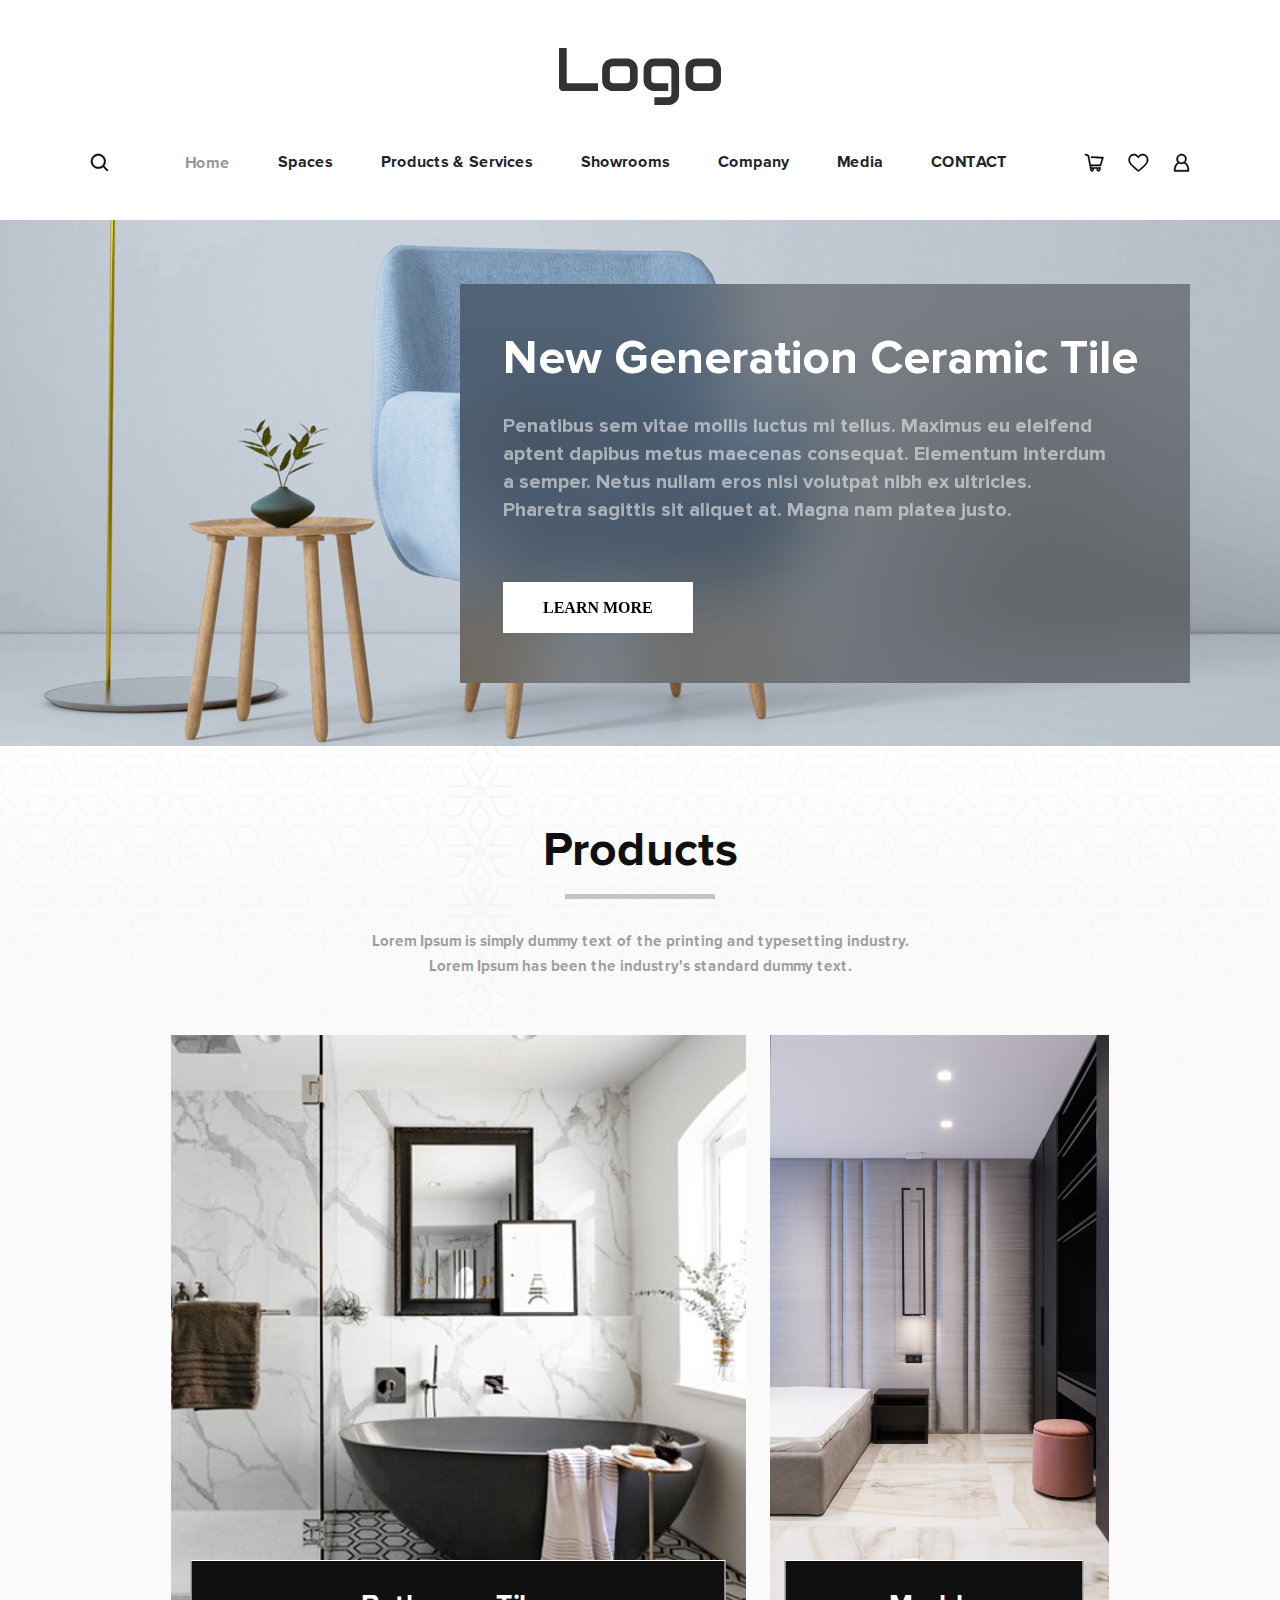
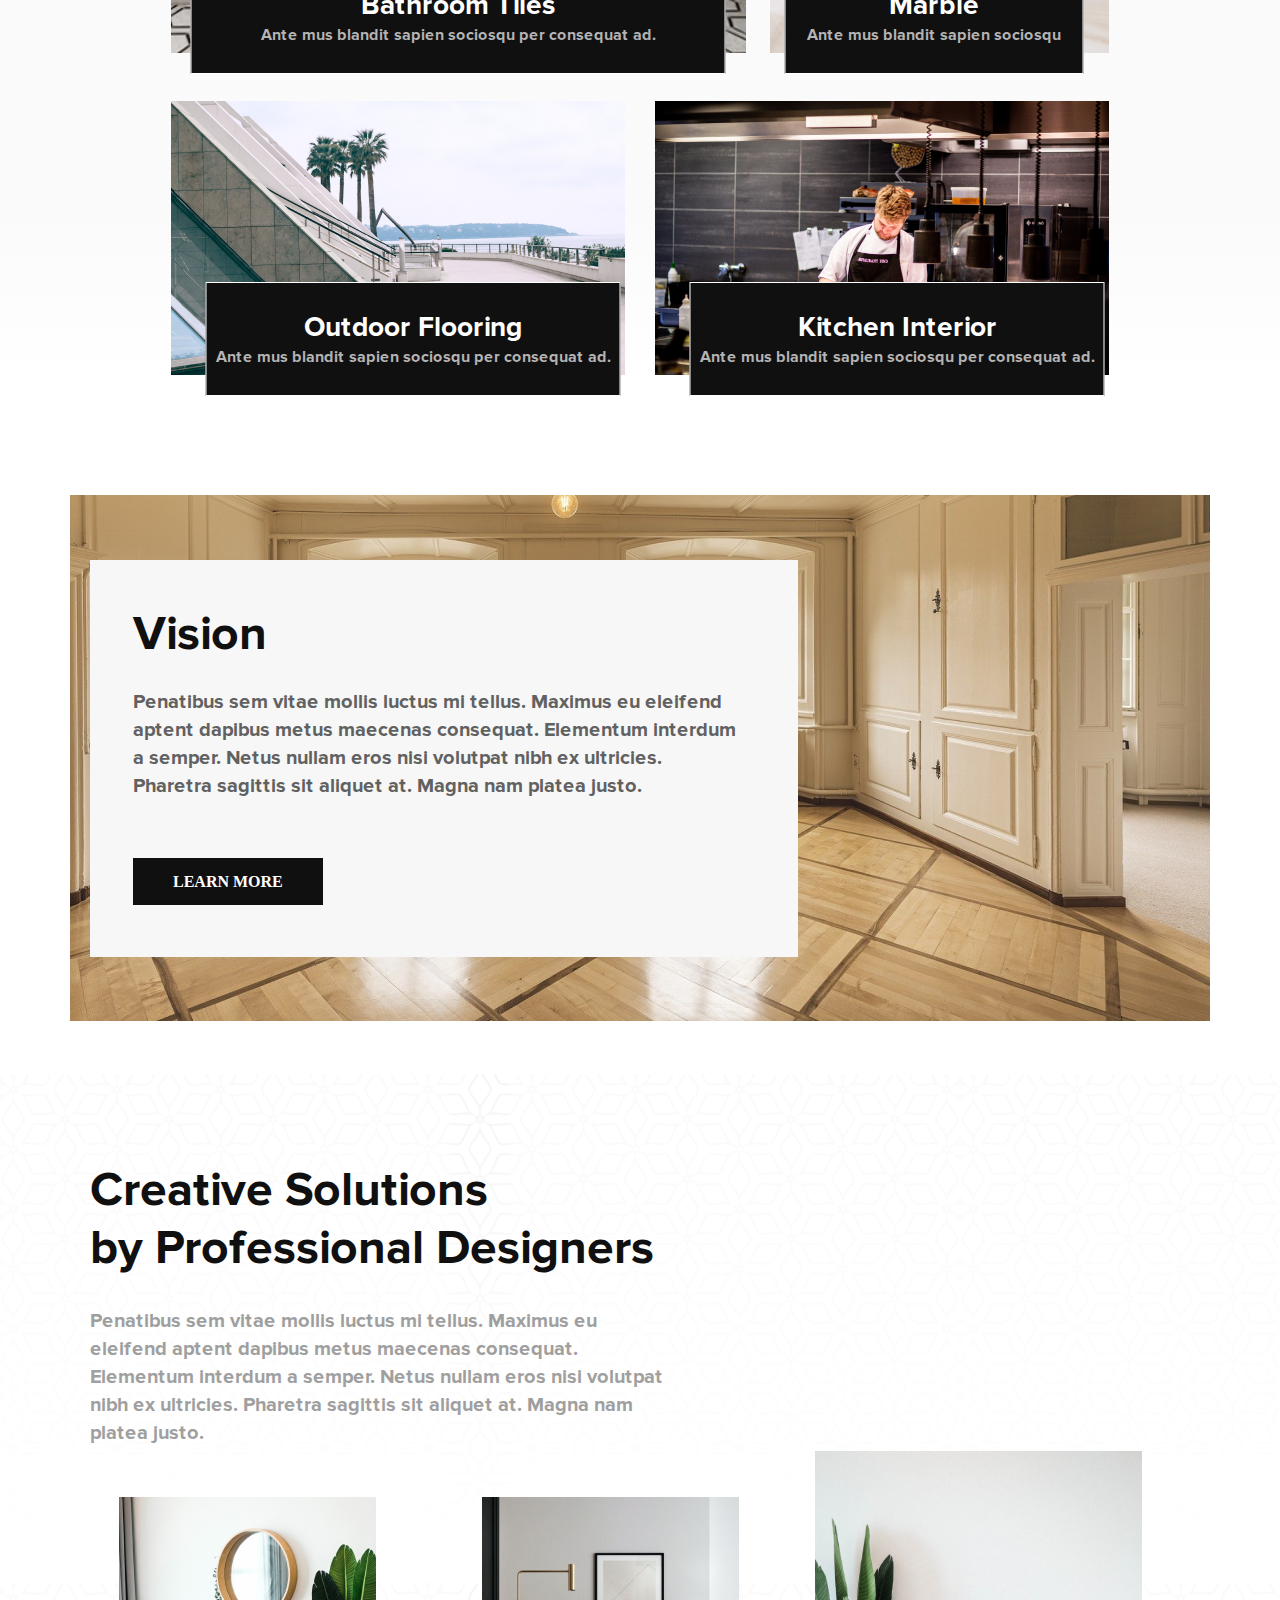
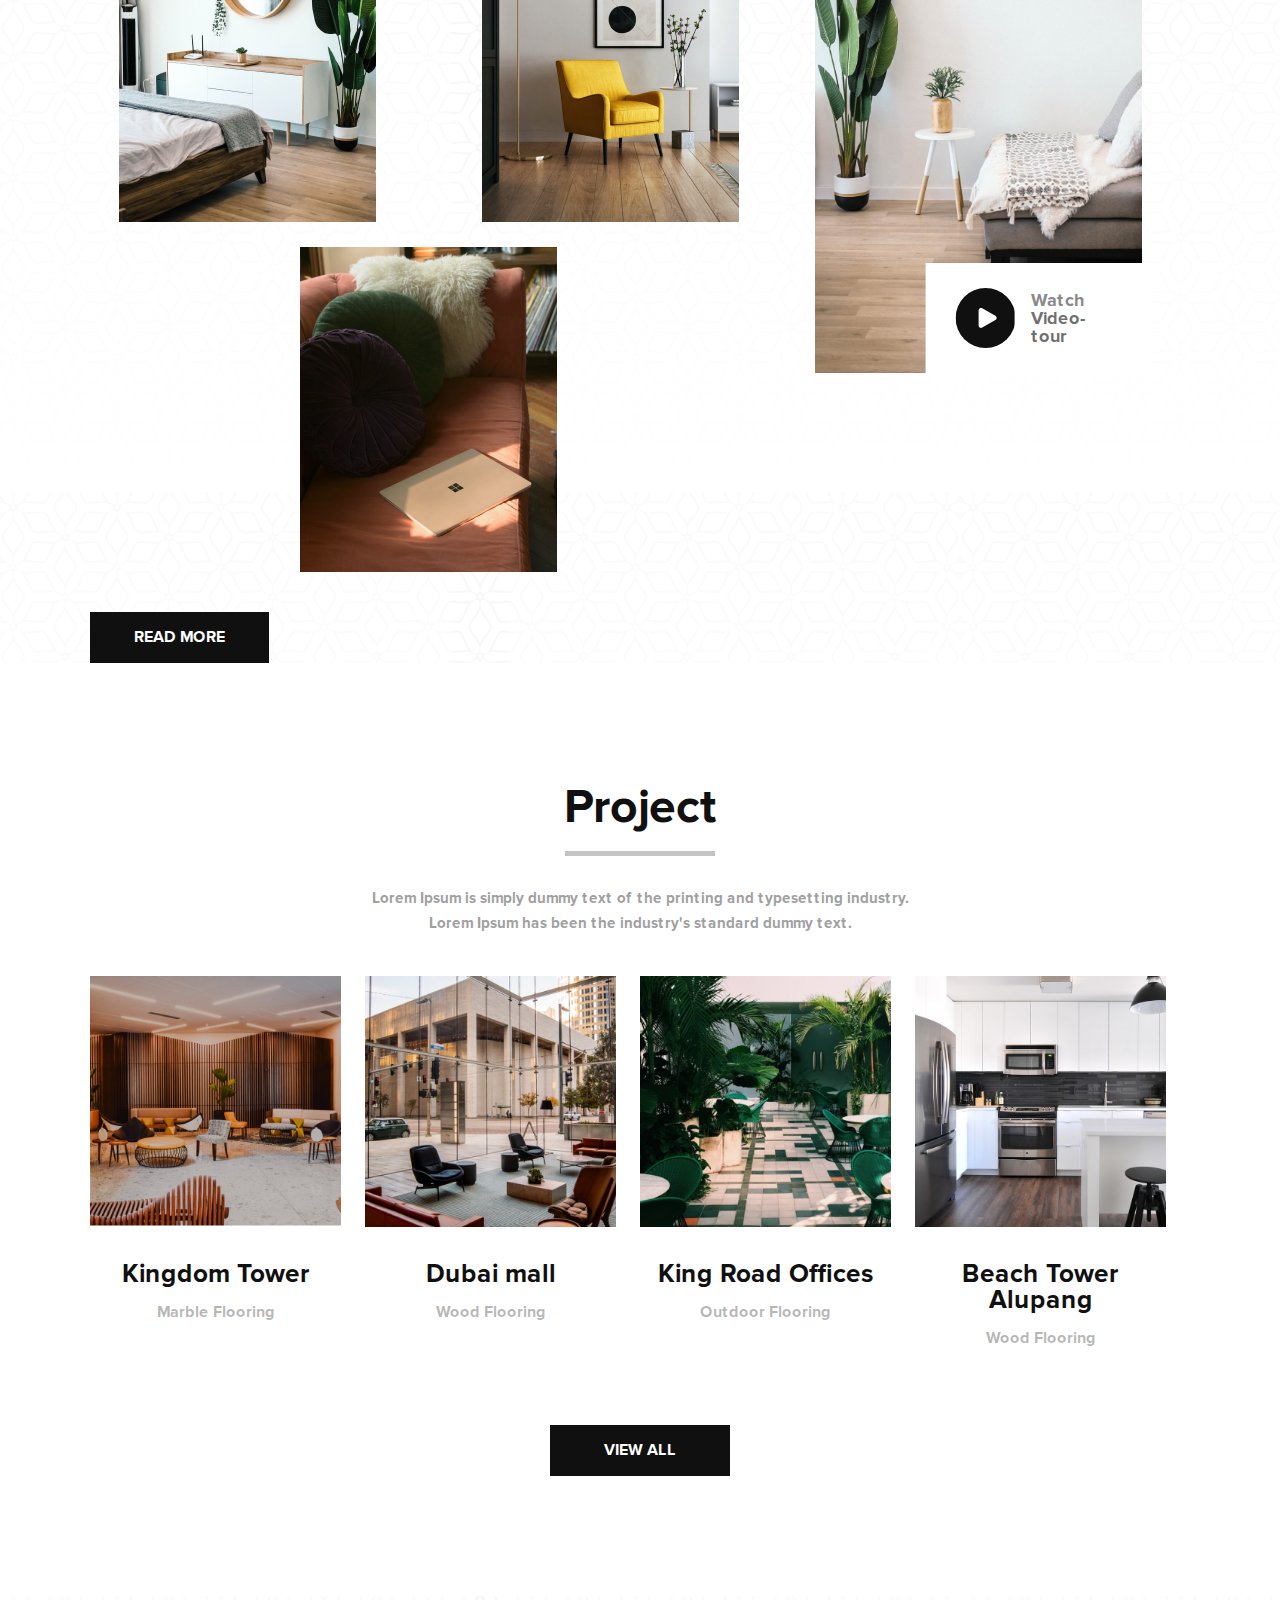
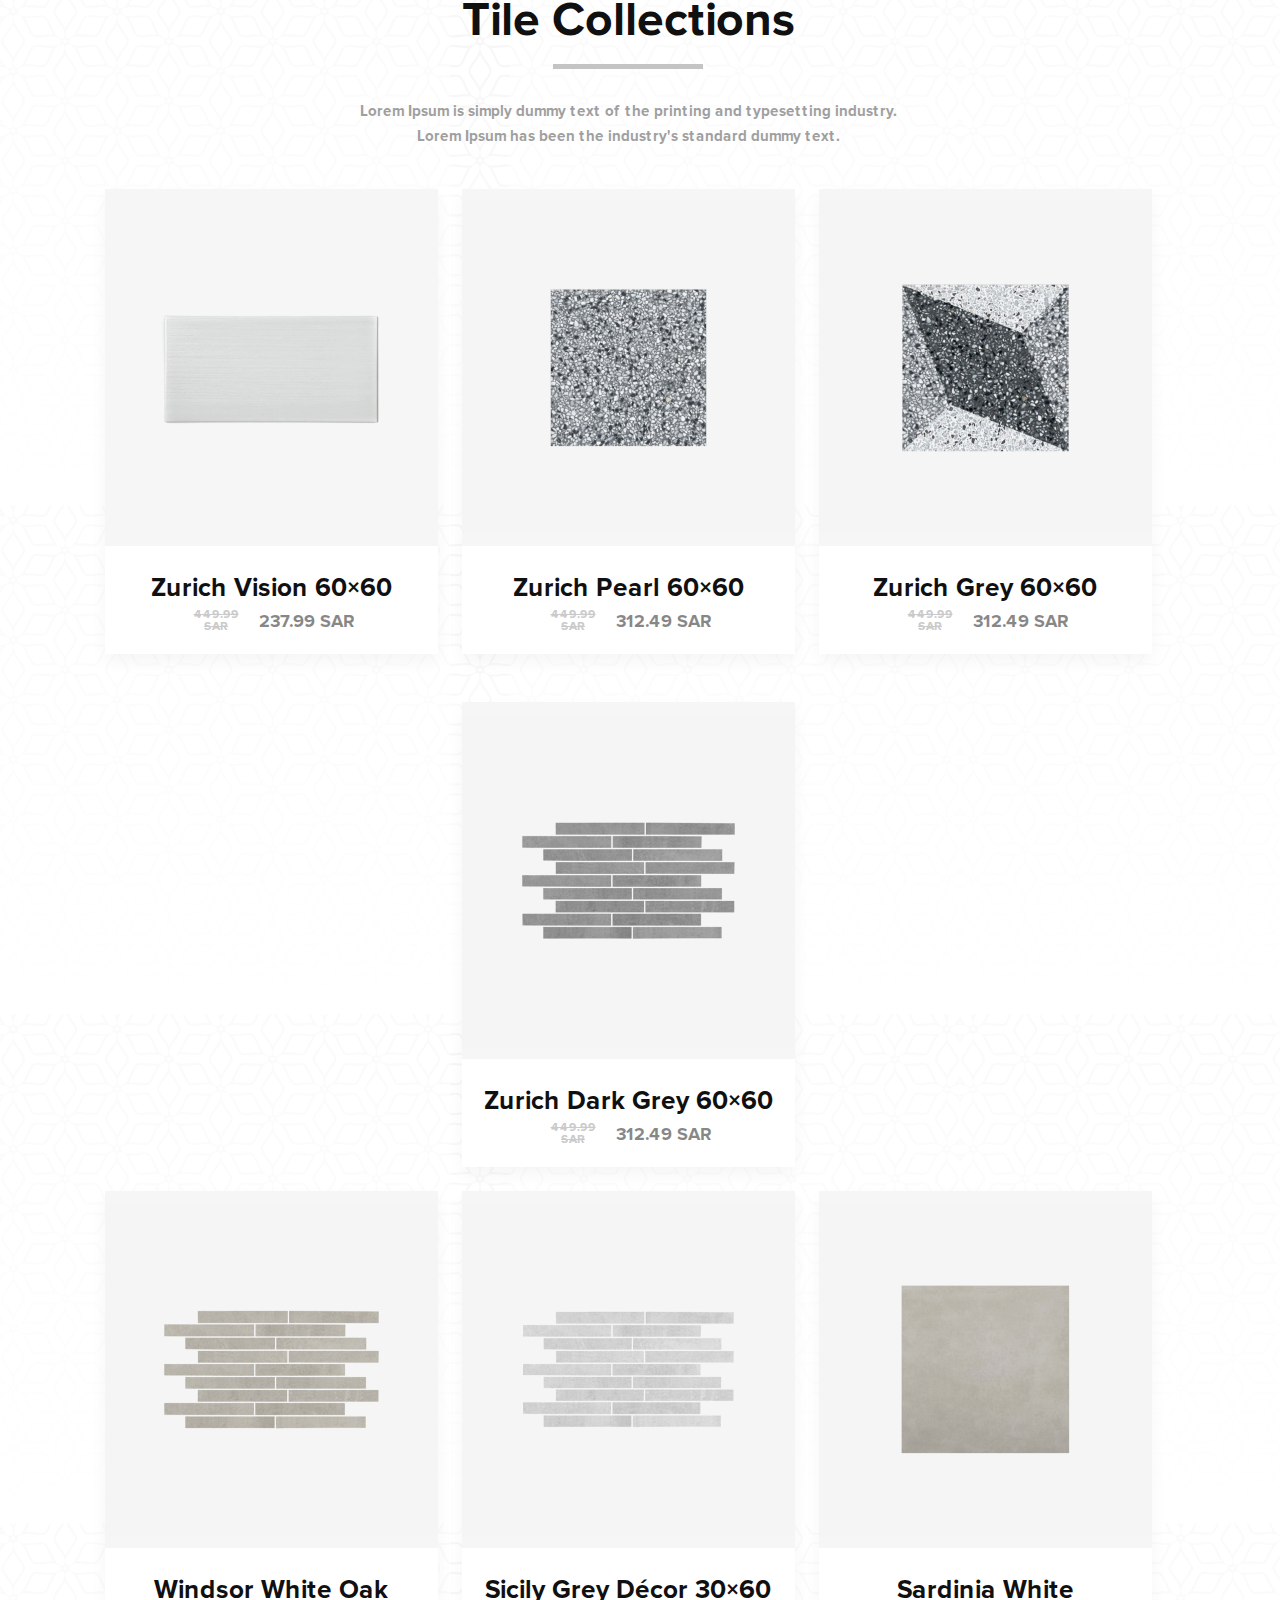
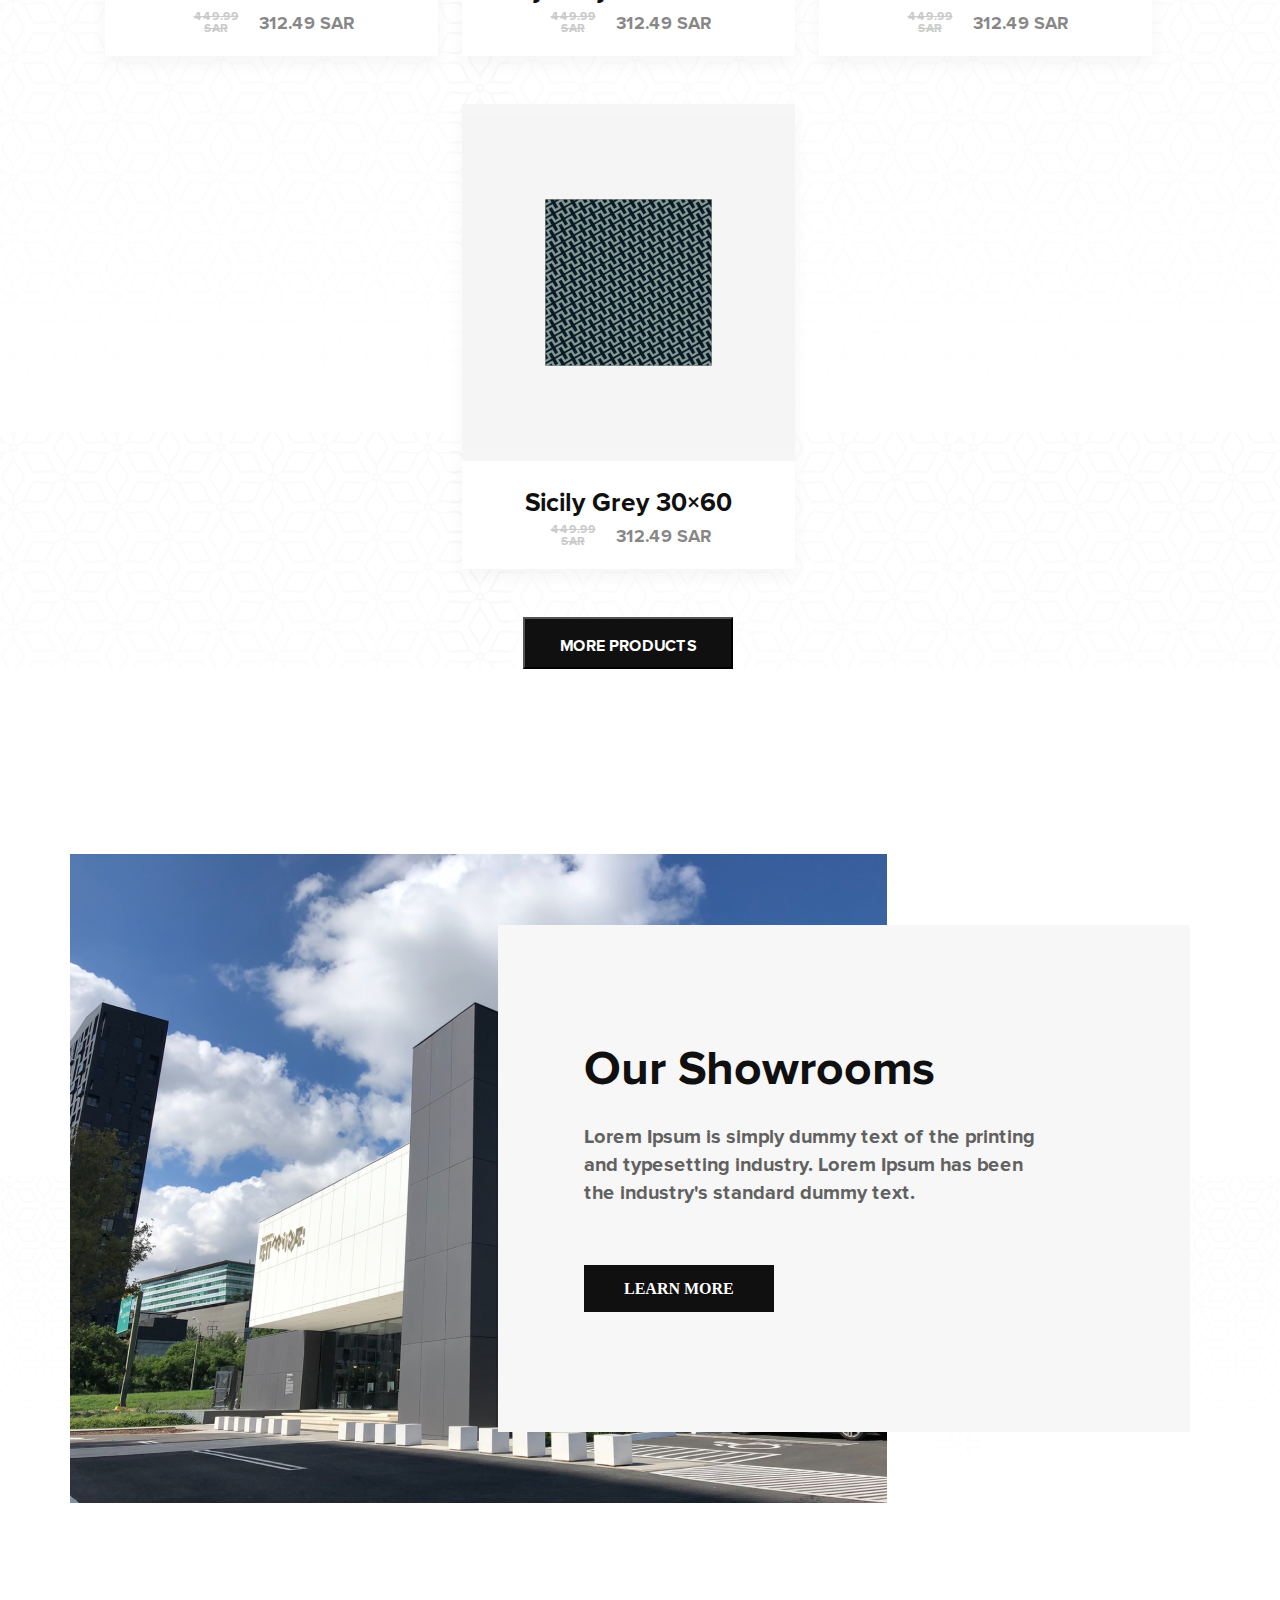
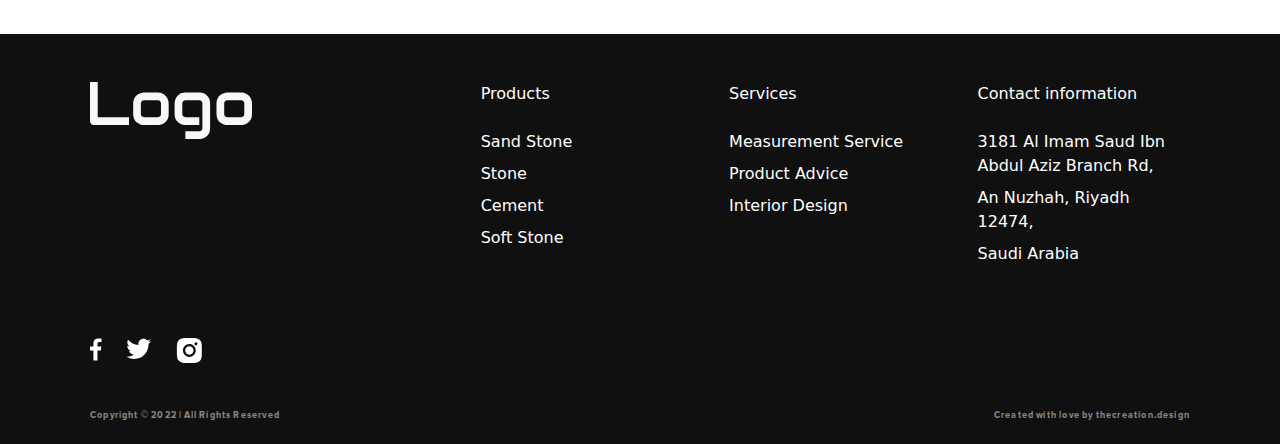
==== commit 00332756: "add margin li" ====
--- a/index.html
+++ b/index.html
@@ -458,14 +458,13 @@
             <div class="row justify-content-center">
                 <div class="row justify-content-center justify-content-lg-between pt-lg-5">
                     <img class="m-lg-0 p-lg-0" src="./img/footer.svg" alt="">
-                    <div
-                        class="row gap-3 justify-content-center col-lg-8 justify-content-lg-between align-items-lg-start">
+                    <div class="row gap-3 justify-content-center col-lg-8 justify-content-lg-between align-items-lg-start border-b">
                         <div class="row justify-content-between justify-content-lg-start align-items-center col-lg-4">
                             <a class="px-0" href="">Products</a>
                             <svg class="px-0 d-lg-none" width="17" height="11">
                                 <use href="./svg/arrow.svg#arrow" />
                             </svg>
-                            <ul class="px-0 list-unstyled mt-3">
+                            <ul class="px-0 list-unstyled mt-3 d-none d-lg-block d-flex">
                                 <li><a href="">Sand Stone</a></li>
                                 <li><a href="">Stone</a></li>
                                 <li><a href="">Cement</a></li>
@@ -477,18 +476,18 @@
                             <svg class="px-0 d-lg-none" width="17" height="11">
                                 <use href="./svg/arrow.svg#arrow" />
                             </svg>
-                            <ul class="px-0 list-unstyled mt-3">
+                            <ul class="px-0 list-unstyled mt-3 d-none d-lg-block">
                                 <li><a href="">Measurement Service</a></li>
                                 <li><a href="">Product Advice</a></li>
                                 <li><a href="">Interior Design</a></li>
                             </ul>
                         </div>
                         <div class="row justify-content-between justify-content-lg-start align-items-center col-lg-4">
-                            <a class="px-0" href="">Contact information</a>
+                            <a class="px-0 pb-4 pb-lg-0" href="">Contact information</a>
                             <svg class="px-0 d-lg-none" width="17" height="11">
                                 <use href="./svg/arrow.svg#arrow" />
                             </svg>
-                            <ul class="px-0 list-unstyled mt-3">
+                            <ul class="px-0 list-unstyled mt-3 d-none d-lg-block">
                                 <li><a href="">3181 Al Imam Saud Ibn Abdul Aziz Branch Rd,</a></li>
                                 <li><a href="">An Nuzhah, Riyadh 12474,</a></li>
                                 <li><a href="">Saudi Arabia</a></li>
--- a/css/style.css
+++ b/css/style.css
@@ -1210,4 +1210,7 @@
   letter-spacing: 0.183333px;
   color: #FFFFFF;
   opacity: 0.5;
+}
+.footer .container .row ul li {
+  margin: 8px 0;
 }/*# sourceMappingURL=style.css.map */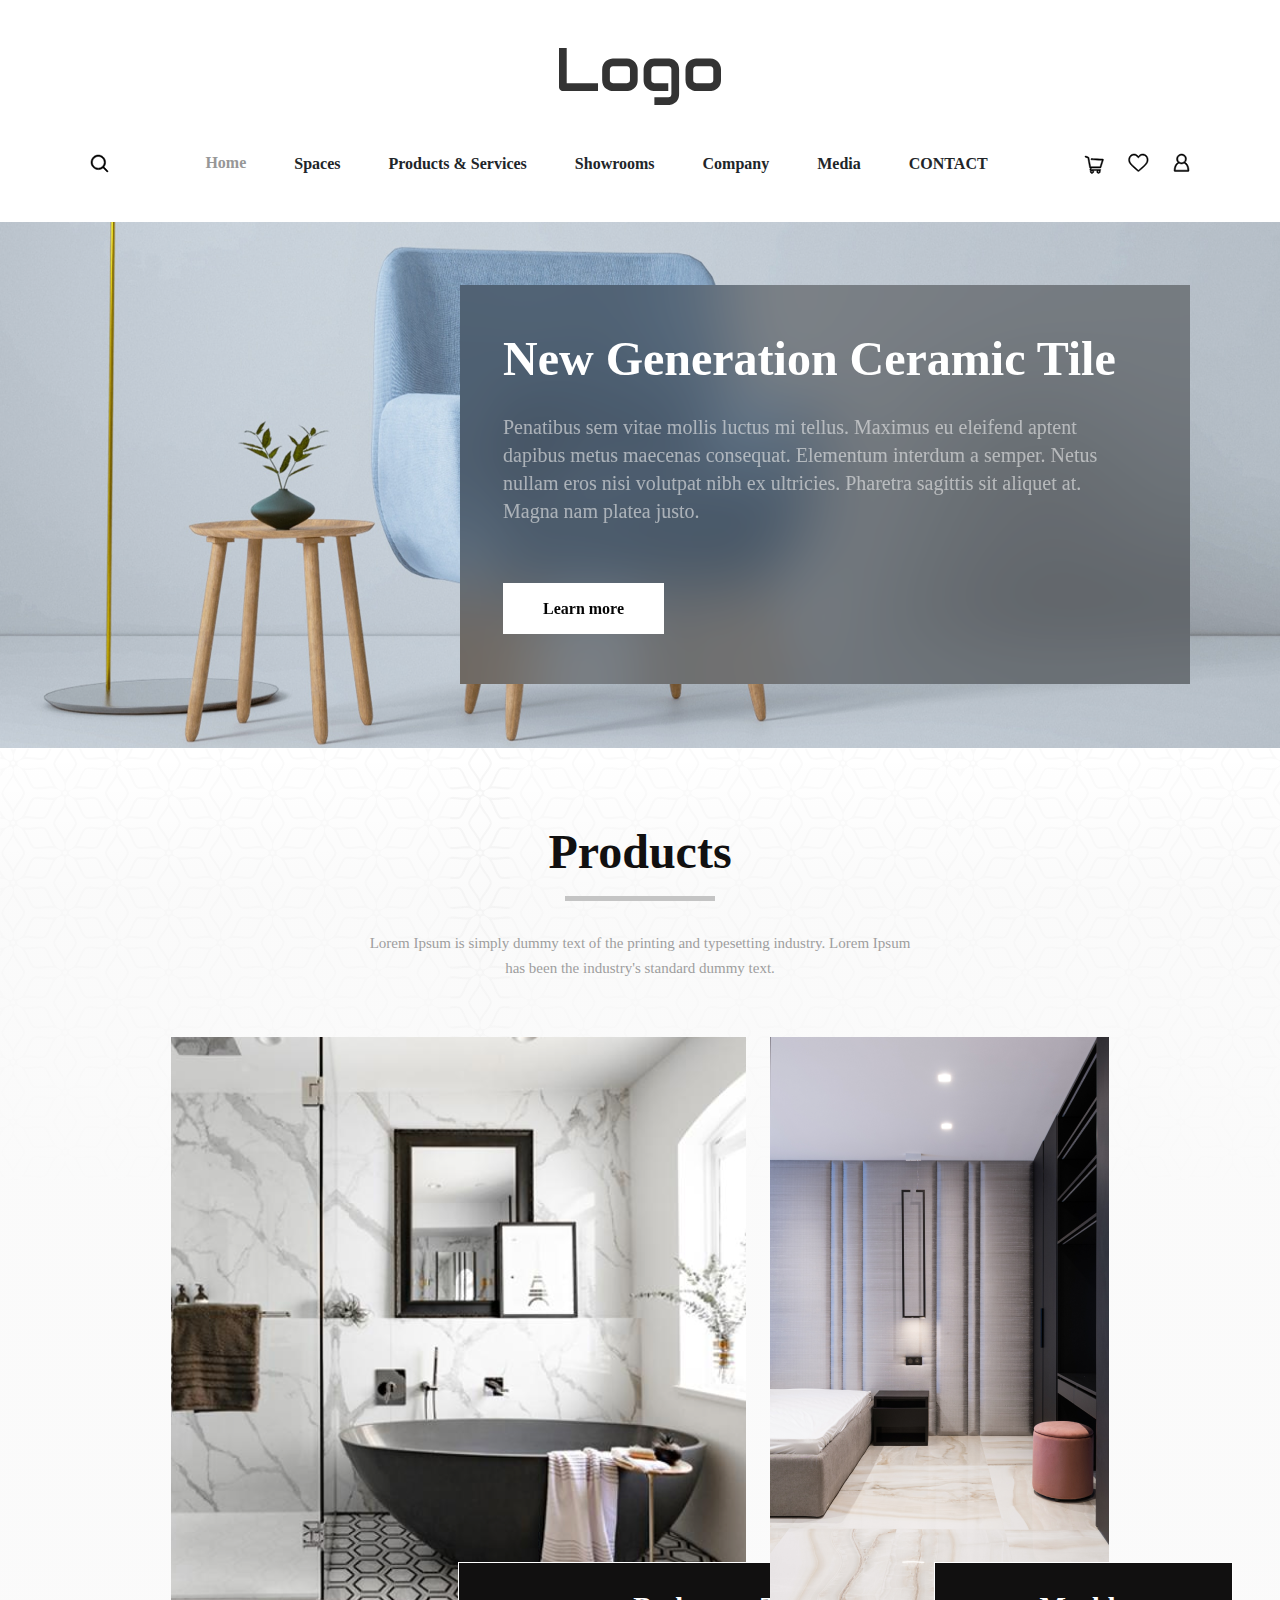
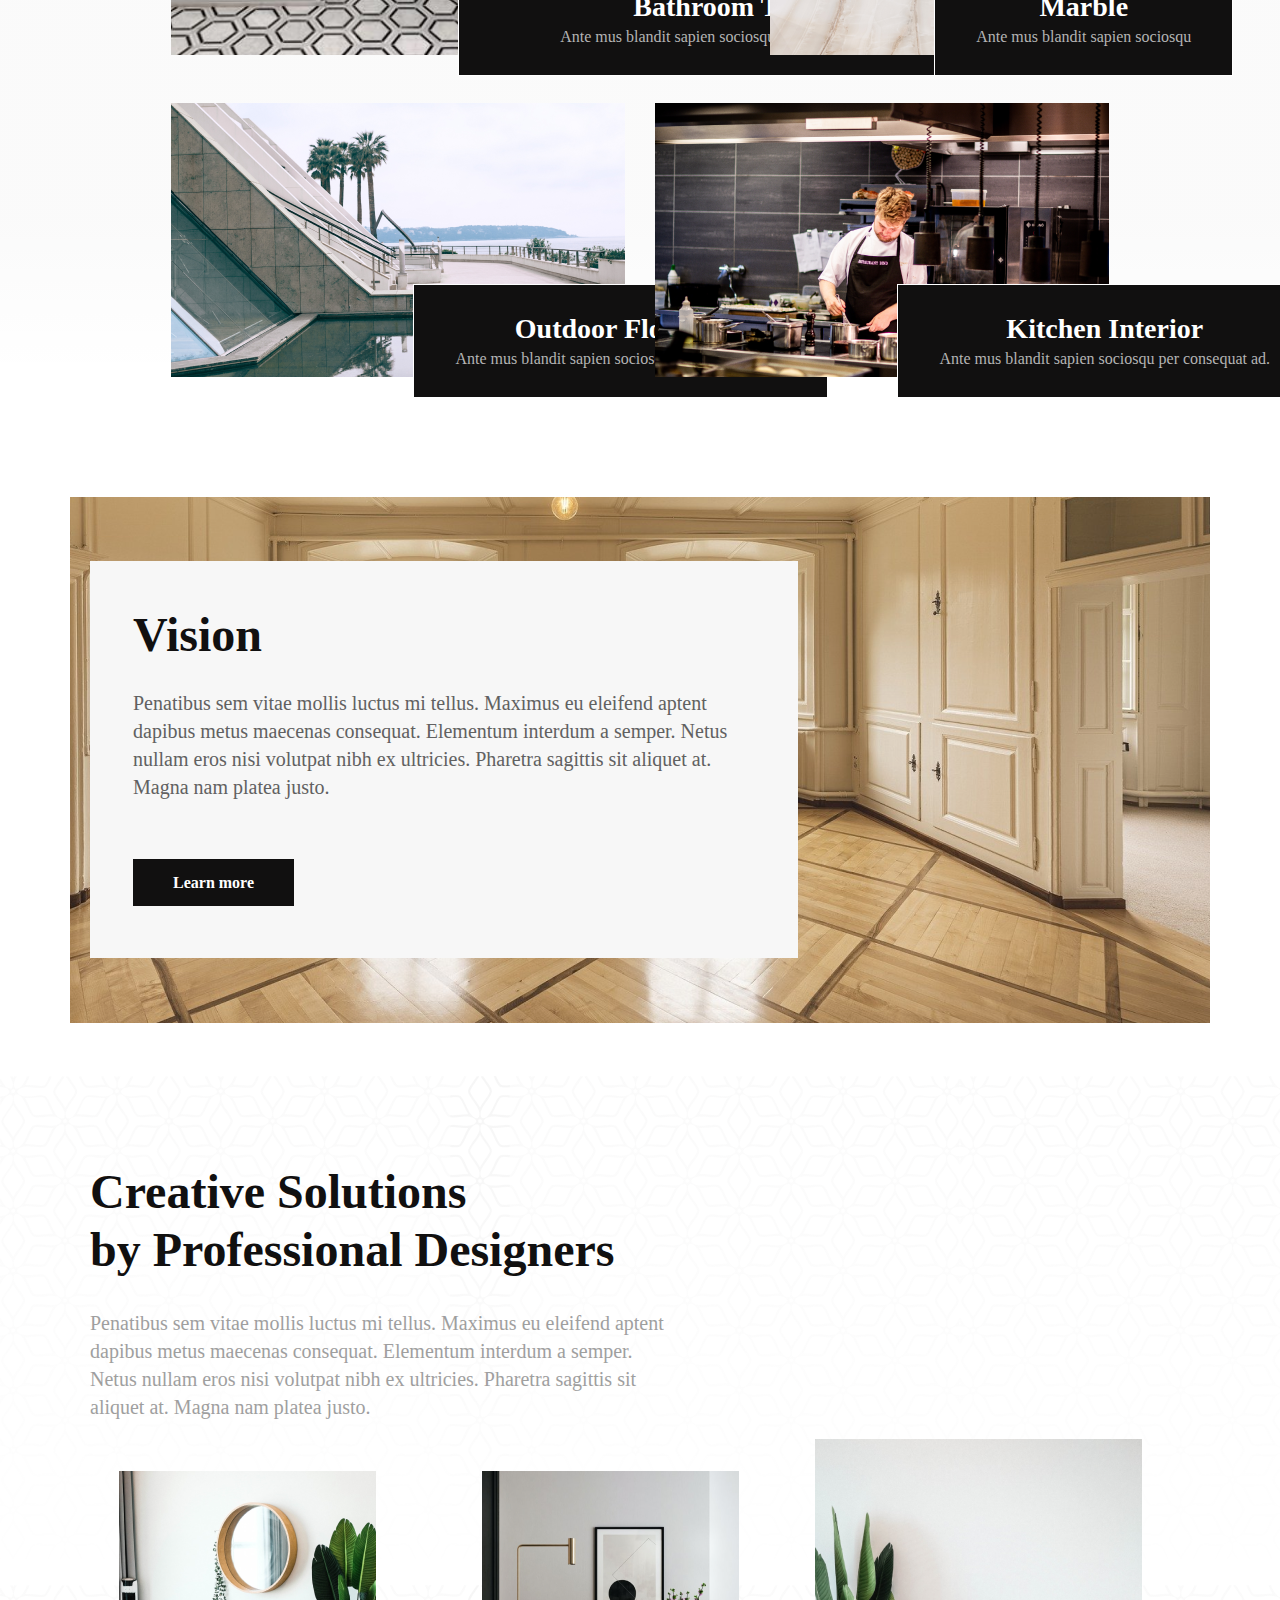
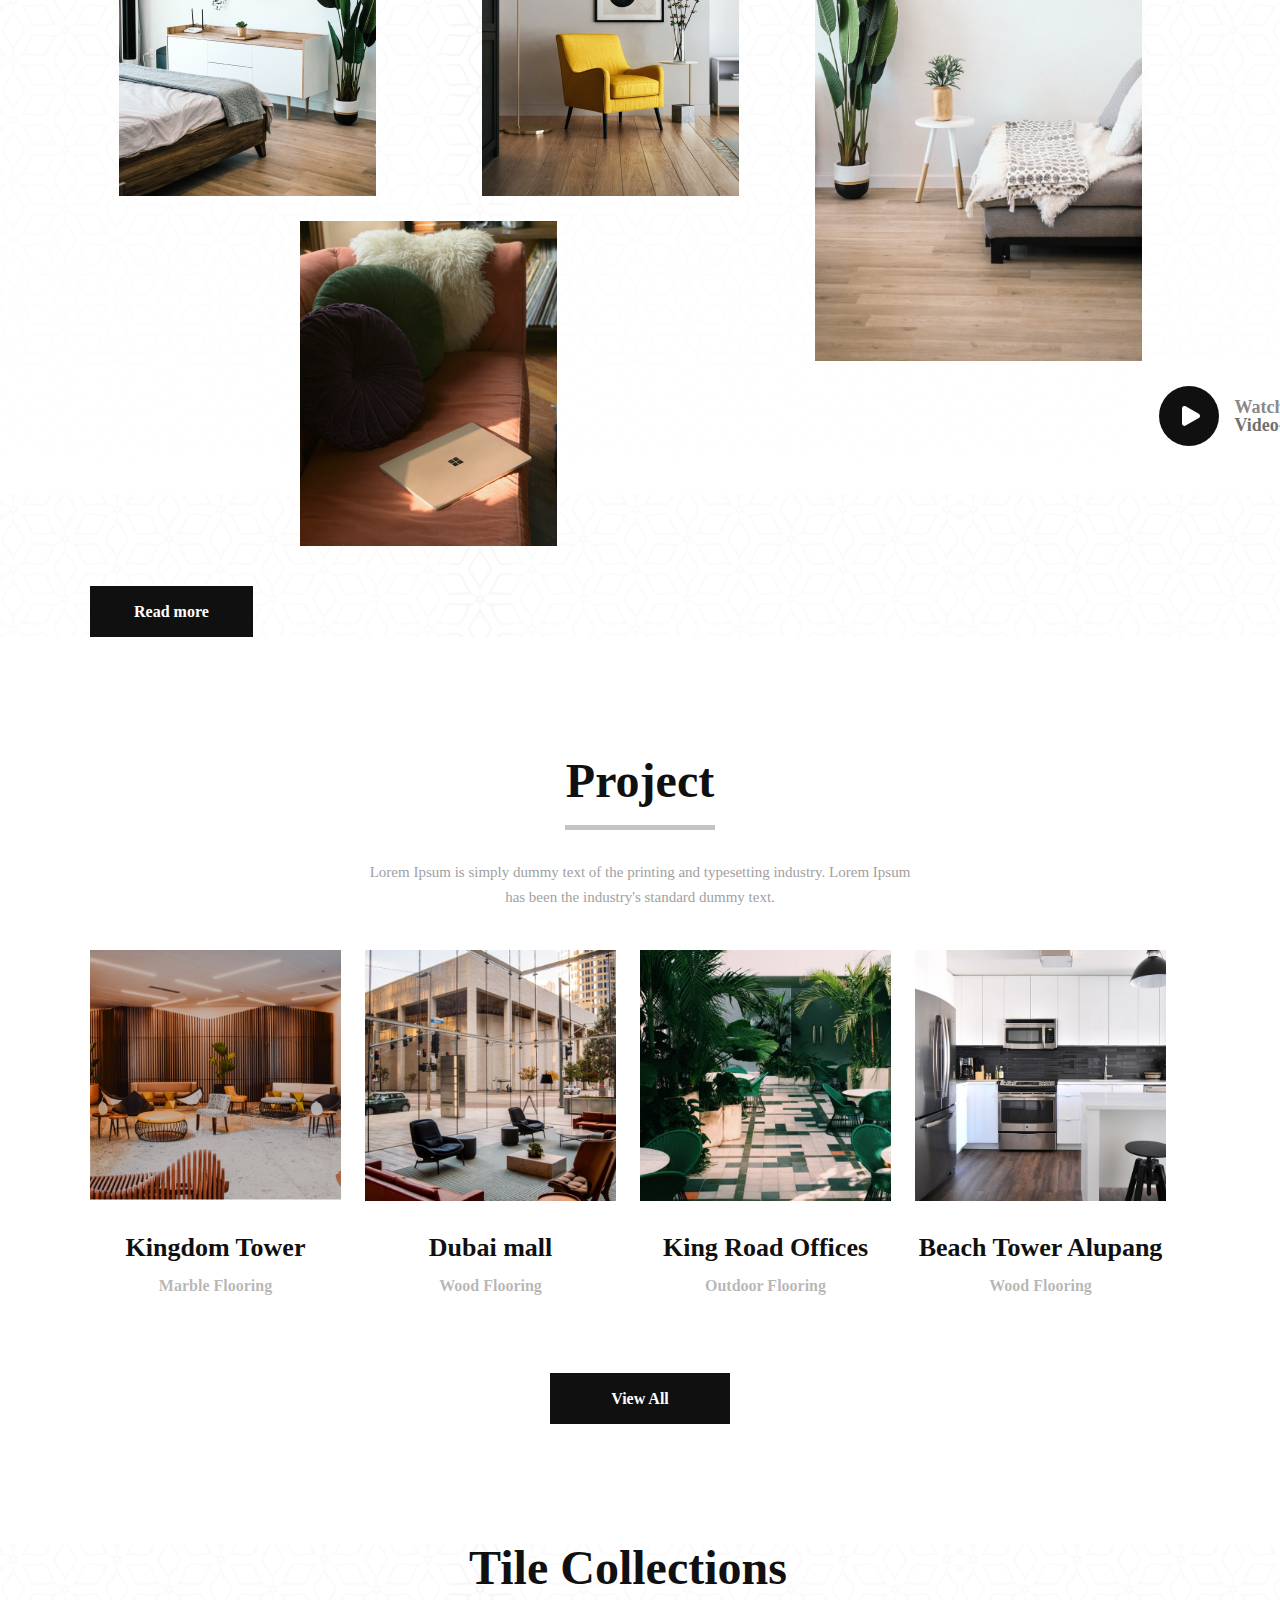
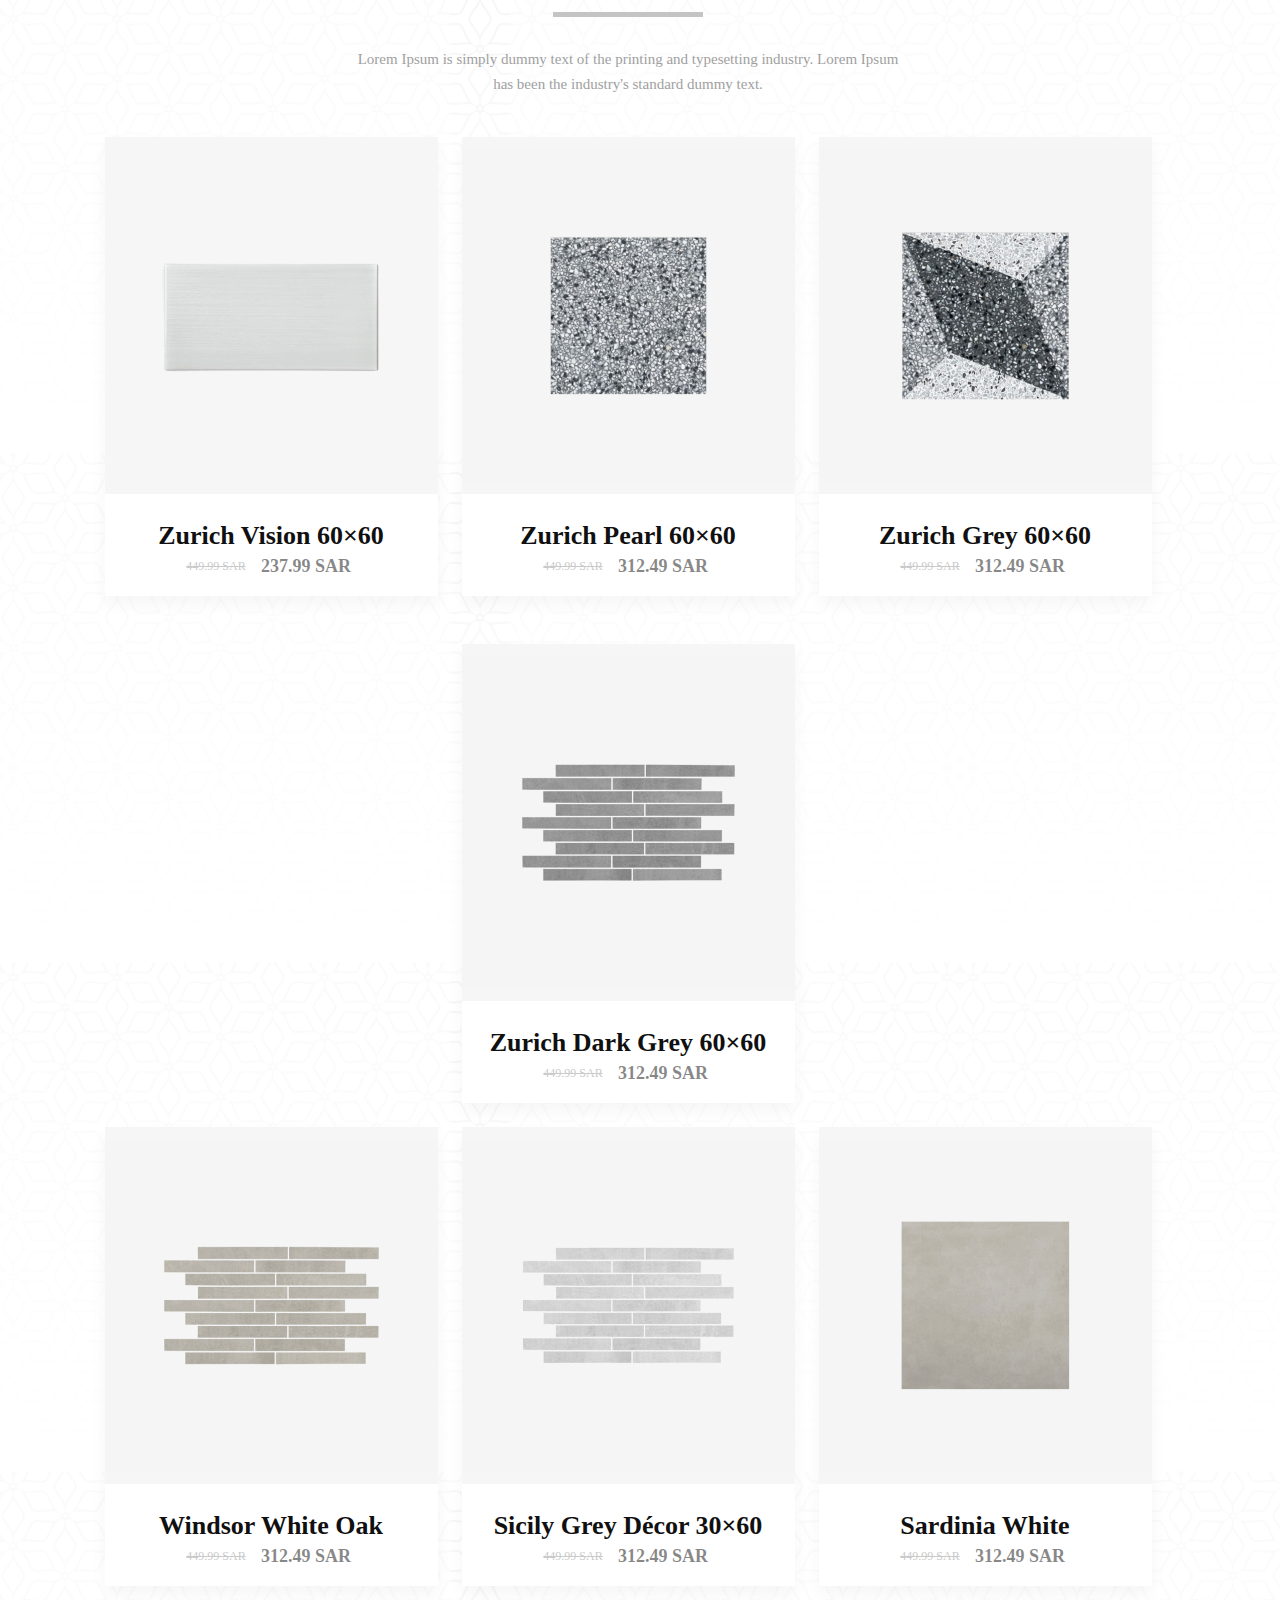
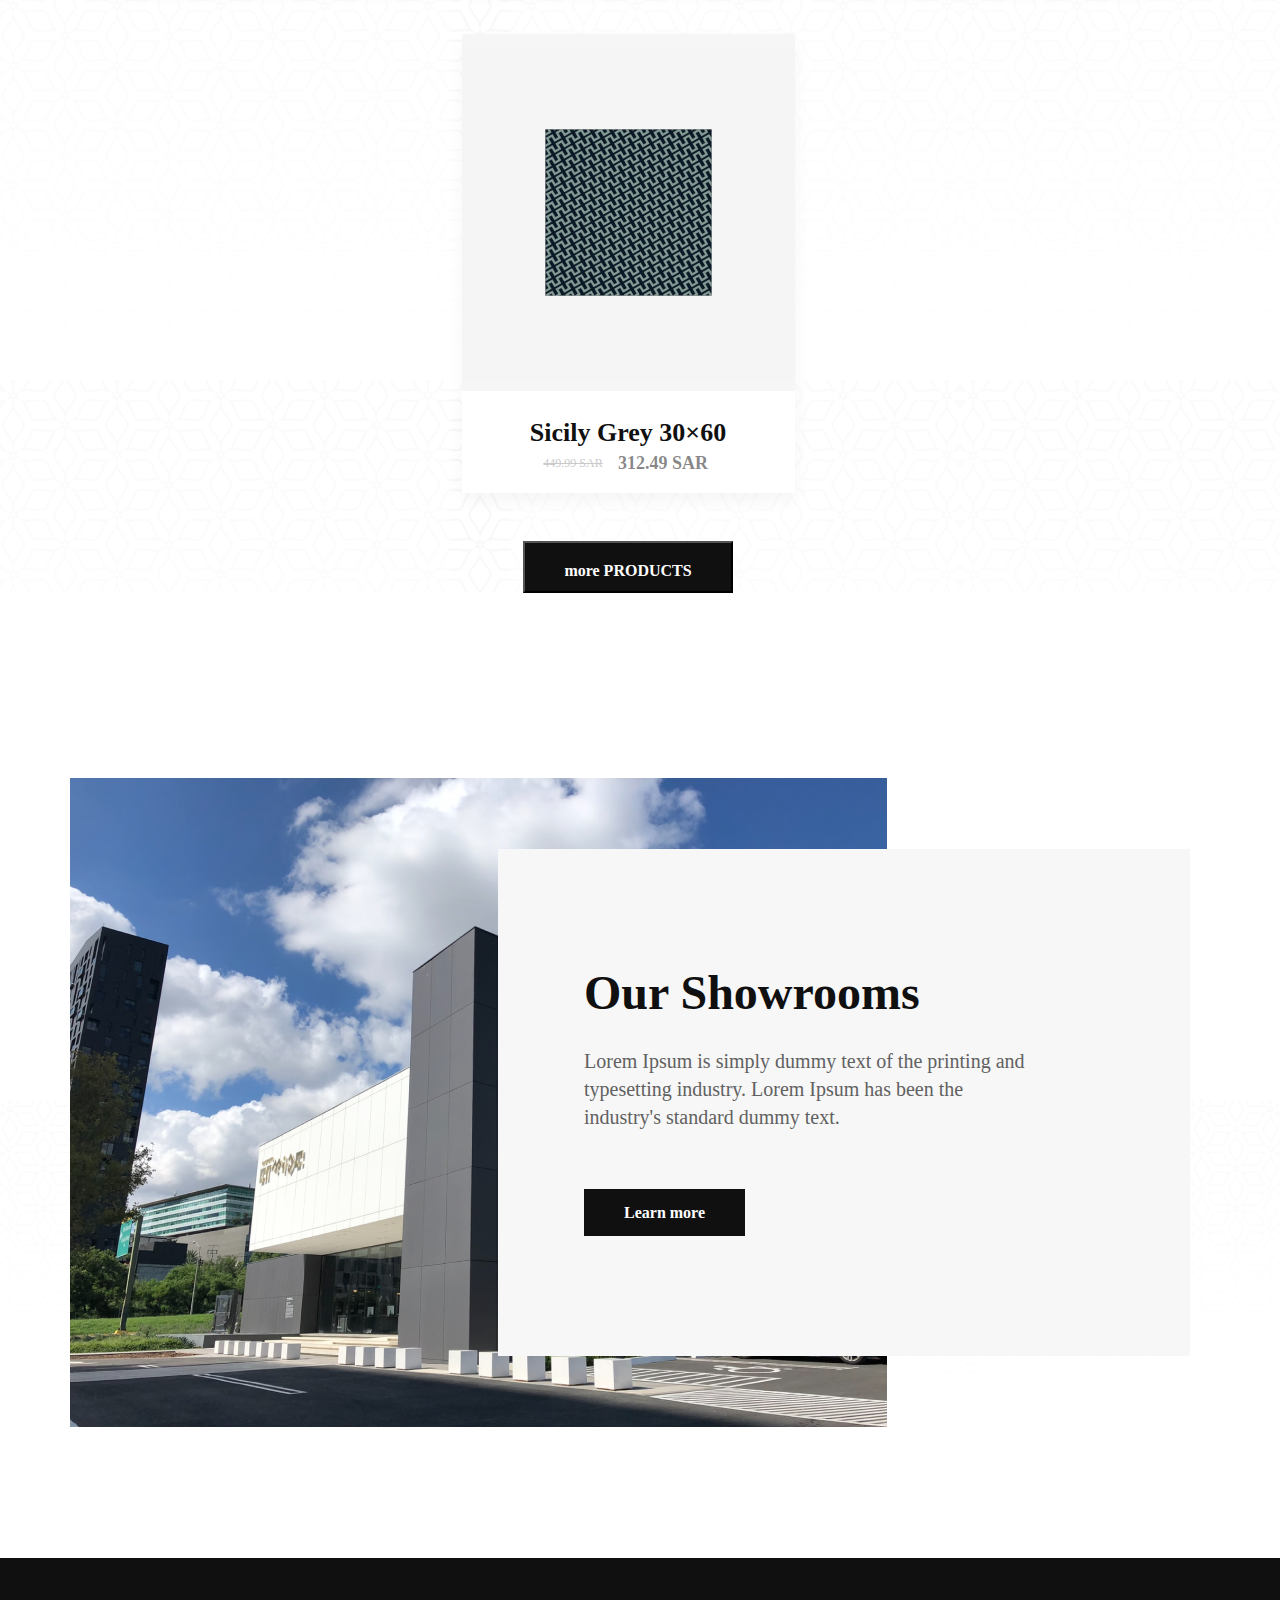
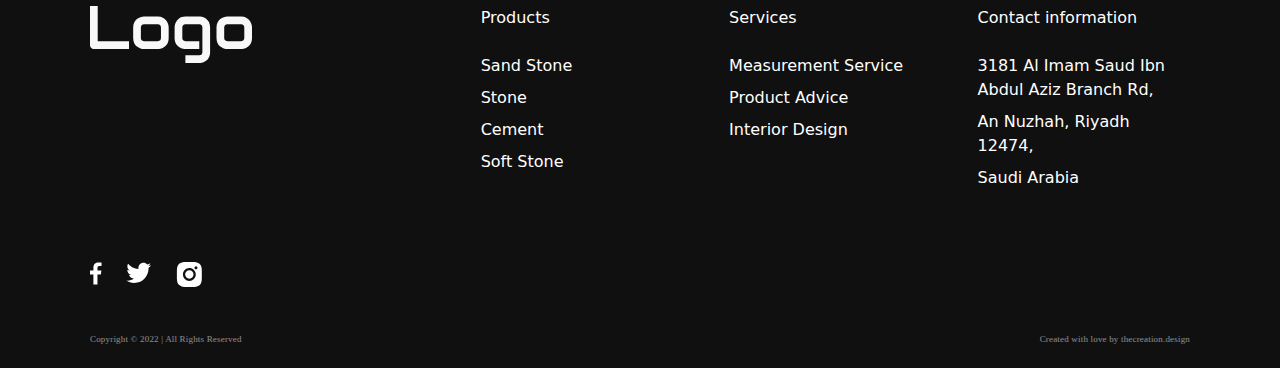
==== commit 219d3cba: "1" ====
--- a/index.html
+++ b/index.html
@@ -50,9 +50,11 @@
                     <li class="nav-item"><a href="#" class="nav-link link-dark p-0">CONTACT</a></li>
                 </ul>
                 <div class="nav gap-4">
-                    <svg width="20" height="19">
-                        <use xlink:href="./svg/telega-big.svg#telega" />
-                    </svg>
+                    <a href="./cart.html">
+                        <svg width="20" height="19">
+                            <use xlink:href="./svg/telega-big.svg#telega" />
+                        </svg>
+                    </a>
                     <svg width="21" height="19">
                         <use xlink:href="./svg/like.svg#like" />
                     </svg>
@@ -72,7 +74,7 @@
                     sagittis sit aliquet at. Magna nam platea justo.
                 </p>
                 <div class="px-xl-0">
-                    <button>Learn more</button>
+                    <button onclick="location.href='./catalog.html'">Learn more</button>
                 </div>
             </div>
         </div>
@@ -458,39 +460,41 @@
             <div class="row justify-content-center">
                 <div class="row justify-content-center justify-content-lg-between pt-lg-5">
                     <img class="m-lg-0 p-lg-0" src="./img/footer.svg" alt="">
-                    <div class="row gap-3 justify-content-center col-lg-8 justify-content-lg-between align-items-lg-start border-b">
+                    <div
+                        class="row gap-3 justify-content-center col-lg-8 justify-content-lg-between align-items-lg-start border-b">
                         <div class="row justify-content-between justify-content-lg-start align-items-center col-lg-4">
-                            <a class="px-0" href="">Products</a>
-                            <svg class="px-0 d-lg-none" width="17" height="11">
-                                <use href="./svg/arrow.svg#arrow" />
+                            <a class="px-0" href="#">Products</a>
+                            <svg class="px-0 d-lg-none" width="19" height="11">
+                                <use href="./svg/arrow-2.svg#arrow-2" />
                             </svg>
                             <ul class="px-0 list-unstyled mt-3 d-none d-lg-block d-flex">
-                                <li><a href="">Sand Stone</a></li>
-                                <li><a href="">Stone</a></li>
-                                <li><a href="">Cement</a></li>
-                                <li><a href="">Soft Stone</a></li>
+                                <li><a href="#">Sand Stone</a></li>
+                                <li><a href="#">Stone</a></li>
+                                <li><a href="#">Cement</a></li>
+                                <li><a href="#">Soft Stone</a></li>
                             </ul>
                         </div>
                         <div class="row justify-content-between justify-content-lg-start align-items-center col-lg-4">
-                            <a class="px-0" href="">Services</a>
-                            <svg class="px-0 d-lg-none" width="17" height="11">
-                                <use href="./svg/arrow.svg#arrow" />
+                            <a class="px-0" href="#">Services</a>
+                            <svg class="px-0 d-lg-none" width="19" height="11">
+                                <use href="./svg/arrow-2.svg#arrow-2" />
                             </svg>
                             <ul class="px-0 list-unstyled mt-3 d-none d-lg-block">
-                                <li><a href="">Measurement Service</a></li>
-                                <li><a href="">Product Advice</a></li>
-                                <li><a href="">Interior Design</a></li>
+                                <li><a href="#">Measurement Service</a></li>
+                                <li><a href="#">Product Advice</a></li>
+                                <li><a href="#">Interior Design</a></li>
                             </ul>
                         </div>
-                        <div class="row justify-content-between justify-content-lg-start align-items-center col-lg-4">
-                            <a class="px-0 pb-4 pb-lg-0" href="">Contact information</a>
-                            <svg class="px-0 d-lg-none" width="17" height="11">
-                                <use href="./svg/arrow.svg#arrow" />
+                        <div
+                            class="row pb-4 pb-lg-0 justify-content-between justify-content-lg-start align-items-center col-lg-4">
+                            <a class="px-0 pb-lg-0" href="#">Contact information</a>
+                            <svg class="px-0 d-lg-none" width="19" height="11">
+                                <use href="./svg/arrow-2.svg#arrow-2" />
                             </svg>
                             <ul class="px-0 list-unstyled mt-3 d-none d-lg-block">
-                                <li><a href="">3181 Al Imam Saud Ibn Abdul Aziz Branch Rd,</a></li>
-                                <li><a href="">An Nuzhah, Riyadh 12474,</a></li>
-                                <li><a href="">Saudi Arabia</a></li>
+                                <li><a href="#">3181 Al Imam Saud Ibn Abdul Aziz Branch Rd,</a></li>
+                                <li><a href="#">An Nuzhah, Riyadh 12474,</a></li>
+                                <li><a href="#">Saudi Arabia</a></li>
                             </ul>
                         </div>
                     </div>
@@ -509,7 +513,8 @@
                 <div class="row mt-3 pb-4 justify-content-lg-between mt-lg-5">
                     <p class="mb-0 col-lg-6 px-lg-0 text-lg-start">Copyright © 2022 | All Rights Reserved
                     </p>
-                    <span class="col-lg-6 px-lg-0 text-lg-start text-lg-end">Created with love by thecreation.design</span>
+                    <span class="col-lg-6 px-lg-0 text-lg-start text-lg-end">Created with love by
+                        thecreation.design</span>
                 </div>
             </div>
         </div>
--- a/css/style.css
+++ b/css/style.css
@@ -3,12 +3,18 @@
 }
 
 @font-face {
-  font-family: "Proxima Nova Bold";
+  font-family: "Proxima Nova Bold Bold";
   src: url("../fonts/ProximaNova-Bold.eot");
-  src: url("../fonts/ProximaNova-Bold.eot?#iefix") format("embedded-opentype"), url("../fonts/ProximaNova-Bold.woff") format("woff"), url("../fonts/ProximaNova-Bold.ttf") format("truetype");
+  src: url("../fonts/ProximaNova-Bold.eot?#iefix") form-at("embedded-opentype"), url("../fonts/ProximaNova-Bold.woff") form-at("woff"), url("../fonts/ProximaNova-Bold.ttf") form-at("truetype");
   font-weight: normal;
   font-style: normal;
 }
+.w-fc {
+  width: -webkit-fit-content;
+  width: -moz-fit-content;
+  width: fit-content;
+}
+
 .mxw-575 {
   max-width: 575px !important;
 }
@@ -39,7 +45,7 @@
 }
 
 .header a {
-  font-family: "Proxima Nova Bold";
+  font-family: "Proxima Nova Bold Bold";
   font-style: normal;
   font-weight: 700;
   font-size: 16px;
@@ -69,7 +75,7 @@
   width: 100%;
   top: 90%;
   left: 50%;
-  transform: translateX(-50%);
+  transform-: translateX(-50%);
 }
 @media screen and (min-width: 576px) {
   .bg-chair .row {
@@ -85,7 +91,7 @@
   .bg-chair .row {
     position: unset !important;
     max-width: 388px;
-    transform: translateX(0);
+    transform-: translateX(0);
     margin: auto 0;
     margin-left: auto;
     background: rgba(0, 0, 0, 0.36);
@@ -101,7 +107,7 @@
   }
 }
 .bg-chair .row h2 {
-  font-family: "Proxima Nova Bold";
+  font-family: "Proxima Nova Bold Bold";
   font-style: normal;
   font-weight: 700;
   font-size: 26px;
@@ -117,7 +123,7 @@
   }
 }
 .bg-chair .row p {
-  font-family: "Proxima Nova Bold";
+  font-family: "Proxima Nova Bold Bold";
   font-style: normal;
   font-weight: 400;
   font-size: 18px;
@@ -136,12 +142,12 @@
   }
 }
 .bg-chair .row button {
-  font-family: "Proxima Nova";
+  font-family: "Proxima Nova Bold";
   font-style: normal;
   font-weight: 700;
   font-size: 15px;
   line-height: 15px;
-  text-transform: uppercase;
+  text-transform-: uppercase;
   color: #040404;
   padding: 14px 40px;
   border: 0;
@@ -174,7 +180,7 @@
 }
 .bg-snow .block h2 {
   text-align: center;
-  font-family: "Proxima Nova Bold";
+  font-family: "Proxima Nova Bold Bold";
   font-style: normal;
   font-weight: 700;
   font-size: 30px;
@@ -202,7 +208,7 @@
   }
 }
 .bg-snow .block p {
-  font-family: "Proxima Nova Bold";
+  font-family: "Proxima Nova Bold Bold";
   font-style: normal;
   font-weight: 400;
   font-size: 15px;
@@ -231,7 +237,7 @@
   }
 }
 .bg-snow .swiper-slide .row h3 {
-  font-family: "Proxima Nova Bold";
+  font-family: "Proxima Nova Bold Bold";
   font-style: normal;
   font-weight: 600;
   font-size: 28px;
@@ -245,7 +251,7 @@
   }
 }
 .bg-snow .swiper-slide .row p {
-  font-family: "Proxima Nova Bold";
+  font-family: "Proxima Nova Bold Bold";
   font-style: normal;
   font-weight: 400;
   font-size: 16px;
@@ -273,13 +279,13 @@
   border: 1px solid #FFFFFF;
   width: 535px;
   left: 52%;
-  transform: translateX(-50%);
+  transform-: translateX(-50%);
   top: 85%;
   padding: 30px 0;
   height: 114px;
 }
 .bg-snow .block-big .row .bath .row h3 {
-  font-family: "Proxima Nova Bold";
+  font-family: "Proxima Nova Bold Bold";
   font-style: normal;
   font-weight: 600;
   font-size: 28px;
@@ -288,7 +294,7 @@
   color: #FFFFFF;
 }
 .bg-snow .block-big .row .bath .row p {
-  font-family: "Proxima Nova Bold";
+  font-family: "Proxima Nova Bold Bold";
   font-style: normal;
   font-weight: 400;
   font-size: 16px;
@@ -312,13 +318,13 @@
   border: 1px solid #FFFFFF;
   width: 299px;
   left: 52%;
-  transform: translateX(-50%);
+  transform-: translateX(-50%);
   top: 85%;
   padding: 30px 0;
   max-height: 114px;
 }
 .bg-snow .block-big .row .marble .row h3 {
-  font-family: "Proxima Nova Bold";
+  font-family: "Proxima Nova Bold Bold";
   font-style: normal;
   font-weight: 600;
   font-size: 28px;
@@ -327,7 +333,7 @@
   color: #FFFFFF;
 }
 .bg-snow .block-big .row .marble .row p {
-  font-family: "Proxima Nova Bold";
+  font-family: "Proxima Nova Bold Bold";
   font-style: normal;
   font-weight: 400;
   font-size: 16px;
@@ -364,13 +370,13 @@
   border: 1px solid #FFFFFF;
   width: 415px;
   left: 56%;
-  transform: translateX(-50%);
+  transform-: translateX(-50%);
   top: 66%;
   padding: 30px 0;
   max-height: 114px;
 }
 .bg-snow .block-big .row .door .row h3 {
-  font-family: "Proxima Nova Bold";
+  font-family: "Proxima Nova Bold Bold";
   font-style: normal;
   font-weight: 600;
   font-size: 28px;
@@ -379,7 +385,7 @@
   color: #FFFFFF;
 }
 .bg-snow .block-big .row .door .row p {
-  font-family: "Proxima Nova Bold";
+  font-family: "Proxima Nova Bold Bold";
   font-style: normal;
   font-weight: 400;
   font-size: 16px;
@@ -409,13 +415,13 @@
   border: 1px solid #FFFFFF;
   width: 415px;
   left: 56%;
-  transform: translateX(-50%);
+  transform-: translateX(-50%);
   top: 66%;
   padding: 30px 0;
   max-height: 114px;
 }
 .bg-snow .block-big .row .kitchen .row h3 {
-  font-family: "Proxima Nova Bold";
+  font-family: "Proxima Nova Bold Bold";
   font-style: normal;
   font-weight: 600;
   font-size: 28px;
@@ -424,7 +430,7 @@
   color: #FFFFFF;
 }
 .bg-snow .block-big .row .kitchen .row p {
-  font-family: "Proxima Nova Bold";
+  font-family: "Proxima Nova Bold Bold";
   font-style: normal;
   font-weight: 400;
   font-size: 16px;
@@ -486,7 +492,7 @@
   background-size: 12px;
   background-position: center;
   background-color: #FFFFFF;
-  transform: translateY(-50%);
+  transform-: translateY(-50%);
   top: 45%;
 }
 @media screen and (min-width: 992px) {
@@ -507,7 +513,7 @@
 
 .swiper-button-prev {
   left: 0;
-  transform: rotateZ(180deg) translateY(50%);
+  transform-: rotateZ(180deg) translateY(50%);
 }
 
 .bg-room {
@@ -547,7 +553,7 @@
   position: absolute;
   width: 100%;
   left: 50%;
-  transform: translateX(-50%);
+  transform-: translateX(-50%);
   margin-top: -246px;
 }
 @media screen and (min-width: 576px) {
@@ -565,7 +571,7 @@
   .bg-room .row {
     position: unset !important;
     max-width: 388px;
-    transform: translateX(0);
+    transform-: translateX(0);
     margin: auto 0;
     background-color: #F7F7F7;
   }
@@ -578,7 +584,7 @@
   }
 }
 .bg-room .row h3 {
-  font-family: "Proxima Nova Bold";
+  font-family: "Proxima Nova Bold Bold";
   font-style: normal;
   font-weight: 700;
   font-size: 30px;
@@ -594,7 +600,7 @@
   }
 }
 .bg-room .row p {
-  font-family: "Proxima Nova Bold";
+  font-family: "Proxima Nova Bold Bold";
   font-style: normal;
   font-weight: 400;
   font-size: 20px;
@@ -610,12 +616,12 @@
   }
 }
 .bg-room .row button {
-  font-family: "Proxima Nova";
+  font-family: "Proxima Nova Bold";
   font-style: normal;
   font-weight: 700;
   font-size: 15px;
   line-height: 15px;
-  text-transform: uppercase;
+  text-transform-: uppercase;
   color: #FFFFFF;
   background-color: #111010;
   padding: 14px 40px;
@@ -639,7 +645,7 @@
   }
 }
 .cret h2 {
-  font-family: "Proxima Nova Bold";
+  font-family: "Proxima Nova Bold Bold";
   font-style: normal;
   font-weight: 700;
   font-size: 30px;
@@ -657,7 +663,7 @@
   }
 }
 .cret p {
-  font-family: "Proxima Nova Bold";
+  font-family: "Proxima Nova Bold Bold";
   font-style: normal;
   font-weight: 400;
   font-size: 20px;
@@ -694,12 +700,12 @@
   width: 100%;
 }
 .cret button {
-  font-family: "Proxima Nova Bold";
+  font-family: "Proxima Nova Bold Bold";
   font-style: normal;
   font-weight: 700;
   font-size: 16px;
   line-height: 19px;
-  text-transform: uppercase;
+  text-transform-: uppercase;
   color: #FFFFFF;
   padding: 16px 44px;
   border: 0;
@@ -716,11 +722,11 @@
   position: absolute;
   top: 100%;
   left: 90%;
-  transform: translate(-90%, -100%);
+  transform-: translate(-90%, -100%);
 }
 .cret .play-small h3 {
   margin-bottom: 0;
-  font-family: "Proxima Nova Bold";
+  font-family: "Proxima Nova Bold Bold";
   font-style: normal;
   font-weight: 600;
   font-size: 18px;
@@ -729,7 +735,7 @@
 }
 .cret .play-small p {
   margin-bottom: 0;
-  font-family: "Proxima Nova Bold";
+  font-family: "Proxima Nova Bold Bold";
   font-style: normal;
   font-weight: 600;
   font-size: 18px;
@@ -764,7 +770,7 @@
   background-size: 12px;
   background-position: center;
   background-color: #FFFFFF;
-  transform: translateY(0);
+  transform-: translateY(0);
   top: 50%;
 }
 @media screen and (min-width: 992px) {
@@ -780,7 +786,7 @@
 }
 .cret .swiper-button-prev {
   left: 0;
-  transform: rotateZ(180deg) translateY(0);
+  transform-: rotateZ(180deg) translateY(0);
 }
 
 .project {
@@ -793,7 +799,7 @@
 }
 .project h2 {
   text-align: center;
-  font-family: "Proxima Nova Bold";
+  font-family: "Proxima Nova Bold Bold";
   font-style: normal;
   font-weight: 700;
   font-size: 30px;
@@ -821,7 +827,7 @@
   }
 }
 .project p {
-  font-family: "Proxima Nova Bold";
+  font-family: "Proxima Nova Bold Bold";
   font-style: normal;
   font-weight: 400;
   font-size: 15px;
@@ -837,12 +843,12 @@
   }
 }
 .project button {
-  font-family: "Proxima Nova Bold";
+  font-family: "Proxima Nova Bold Bold";
   font-style: normal;
   font-weight: 700;
   font-size: 16px;
   line-height: 16px;
-  text-transform: uppercase;
+  text-transform-: uppercase;
   color: #FFFFFF;
   padding: 14px 40px;
   border: 0;
@@ -861,7 +867,7 @@
   }
 }
 .project .swiper-slide h4 {
-  font-family: "Proxima Nova Bold";
+  font-family: "Proxima Nova Bold Bold";
   font-style: normal;
   font-weight: 600;
   font-size: 26px;
@@ -870,7 +876,7 @@
   color: #111010;
 }
 .project .swiper-slide p {
-  font-family: "Proxima Nova Bold";
+  font-family: "Proxima Nova Bold Bold";
   font-style: normal;
   font-weight: 600;
   font-size: 16px;
@@ -915,7 +921,7 @@
 .project .block-ds h4 {
   max-width: 333px;
   padding: 0;
-  font-family: "Proxima Nova Bold";
+  font-family: "Proxima Nova Bold Bold";
   font-style: normal;
   font-weight: 600;
   font-size: 26px;
@@ -927,7 +933,7 @@
 .project .block-ds p {
   max-width: 333px;
   padding: 0;
-  font-family: "Proxima Nova Bold";
+  font-family: "Proxima Nova Bold Bold";
   font-style: normal;
   font-weight: 600;
   font-size: 16px;
@@ -942,12 +948,12 @@
   margin-top: 120px;
 }
 .ds button {
-  font-family: "Proxima Nova Bold";
+  font-family: "Proxima Nova Bold Bold";
   font-style: normal;
   font-weight: 700;
   font-size: 16px;
   line-height: 19px;
-  text-transform: uppercase;
+  text-transform-: uppercase;
   color: #FFFFFF;
   padding: 18px 34px;
   max-height: 52px;
@@ -957,7 +963,7 @@
 }
 .ds .block-1 h2 {
   text-align: center;
-  font-family: "Proxima Nova Bold";
+  font-family: "Proxima Nova Bold Bold";
   font-style: normal;
   font-weight: 700;
   font-size: 48px;
@@ -972,7 +978,7 @@
   margin: auto;
 }
 .ds .block-1 p {
-  font-family: "Proxima Nova Bold";
+  font-family: "Proxima Nova Bold Bold";
   font-style: normal;
   font-weight: 400;
   font-size: 15px;
@@ -982,6 +988,17 @@
   margin-top: 30px;
   opacity: 0.6;
 }
+.ds .p-after::after {
+  content: "";
+  border: solid #808080;
+  border-width: 0 1.5px 1.5px 0;
+  display: inline-block;
+  padding: 3px;
+  transform-: rotate(45deg);
+  -webkit-transform-: rotate(45deg);
+  margin-left: 3px;
+  margin-bottom: 2px;
+}
 .ds .block-ds {
   background-color: #F6F6F6;
   max-width: 333px;
@@ -1004,7 +1021,7 @@
   margin-top: 12px;
 }
 .ds .block-ds .row h3 {
-  font-family: "Proxima Nova Bold";
+  font-family: "Proxima Nova Bold Bold";
   font-style: normal;
   font-weight: 600;
   font-size: 26px;
@@ -1013,7 +1030,7 @@
   color: #111010;
 }
 .ds .block-ds .row span {
-  font-family: "Proxima Nova Bold";
+  font-family: "Proxima Nova Bold Bold";
   font-style: normal;
   font-weight: 400;
   font-size: 12px;
@@ -1027,7 +1044,7 @@
 }
 .ds .block-ds .row p {
   padding: 0 !important;
-  font-family: "Proxima Nova Bold";
+  font-family: "Proxima Nova Bold Bold";
   font-style: normal;
   font-weight: 600;
   font-size: 18px;
@@ -1077,7 +1094,7 @@
   position: absolute;
   width: 100%;
   left: 50%;
-  transform: translateX(-50%);
+  transform-: translateX(-50%);
   margin-top: -236px;
 }
 @media screen and (min-width: 576px) {
@@ -1094,7 +1111,7 @@
 @media screen and (min-width: 992px) {
   .bg-show .container .row {
     position: unset !important;
-    transform: translateX(0);
+    transform-: translateX(0);
     max-width: 692px;
     margin: auto 0;
     background-color: #F7F7F7;
@@ -1105,7 +1122,7 @@
   }
 }
 .bg-show .container .row h3 {
-  font-family: "Proxima Nova Bold";
+  font-family: "Proxima Nova Bold Bold";
   font-style: normal;
   font-weight: 700;
   font-size: 30px;
@@ -1121,7 +1138,7 @@
   }
 }
 .bg-show .container .row p {
-  font-family: "Proxima Nova Bold";
+  font-family: "Proxima Nova Bold Bold";
   font-style: normal;
   font-weight: 400;
   font-size: 20px;
@@ -1137,12 +1154,12 @@
   }
 }
 .bg-show .container .row button {
-  font-family: "Proxima Nova";
+  font-family: "Proxima Nova Bold";
   font-style: normal;
   font-weight: 700;
   font-size: 15px;
   line-height: 15px;
-  text-transform: uppercase;
+  text-transform-: uppercase;
   color: #FFFFFF;
   background-color: #111010;
   padding: 14px 40px;
@@ -1201,7 +1218,7 @@
 }
 .footer .container .row p,
 .footer .container .row span {
-  font-family: "Proxima Nova Bold";
+  font-family: "Proxima Nova Bold Bold";
   font-style: normal;
   font-weight: 400;
   font-size: 9px;
@@ -1213,4 +1230,3858 @@
 }
 .footer .container .row ul li {
   margin: 8px 0;
+}
+
+.bg-kitchen {
+  background-image: url(../img/bg-filtr.png), url(../img/kitchen-catalog.png);
+  background-size: cover;
+  background-repeat: no-repeat;
+  height: 526px;
+  margin-top: 33px;
+  background-position: center;
+}
+.bg-kitchen h1 {
+  font-family: "Proxima Nova Bold Bold";
+  font-style: normal;
+  font-weight: 700;
+  font-size: 26px;
+  line-height: 22px;
+  text-transform-: uppercase;
+  margin-top: 227px;
+  color: #E4E4E4;
+}
+@media screen and (min-width: 992px) {
+  .bg-kitchen h1 {
+    font-size: 72px;
+    line-height: 72px;
+    margin-bottom: 36px;
+    padding: 0;
+  }
+}
+.bg-kitchen p {
+  font-family: "Proxima Nova Bold Bold";
+  font-style: normal;
+  font-weight: 400;
+  font-size: 18px;
+  line-height: 28px;
+  opacity: 0.6;
+  color: #E4E4E4;
+  max-width: 697px;
+}
+@media screen and (min-width: 992px) {
+  .bg-kitchen p {
+    font-size: 20px;
+    line-height: 28px;
+    padding: 0;
+  }
+}
+
+.cote {
+  margin-top: 100px;
+}
+@media screen and (max-width: 1600px) {
+  .cote .row {
+    justify-content: center !important;
+  }
+}
+.cote .row .block {
+  max-width: 329px;
+  padding: 48px 46px 102px 27px;
+  background-color: #252525;
+  max-height: 401px;
+}
+.cote .row .block span {
+  font-family: "Proxima Nova Bold Bold";
+  font-style: normal;
+  font-weight: 400;
+  font-size: 15px;
+  line-height: 28px;
+  color: #FFFFFF;
+  margin-bottom: 14px;
+}
+.cote .row .block h2 {
+  font-family: "Proxima Nova Bold Bold";
+  font-style: normal;
+  font-weight: 700;
+  font-size: 25px;
+  line-height: 25px;
+  color: #FFFFFF;
+  margin-bottom: 24px;
+}
+.cote .row .block p {
+  font-family: "Proxima Nova Bold Bold";
+  font-style: normal;
+  font-weight: 400;
+  font-size: 18px;
+  line-height: 28px;
+  color: #BCBCBC;
+}
+.cote .row .block-1 {
+  max-width: 329px;
+  max-height: 401px;
+  padding: 274px 80px 20px 28px;
+  background-image: url(../img/catalog-1.png);
+}
+.cote .row .block-1 span {
+  font-family: "Proxima Nova Bold Bold";
+  font-style: normal;
+  font-weight: 400;
+  font-size: 15px;
+  line-height: 28px;
+  color: #FFFFFF;
+  margin-bottom: 6px;
+}
+.cote .row .block-1 h2 {
+  font-family: "Proxima Nova Bold Bold";
+  font-style: normal;
+  font-weight: 700;
+  font-size: 25px;
+  line-height: 25px;
+  color: #FFFFFF;
+  margin-bottom: 6px;
+}
+.cote .row .block-1 p {
+  font-family: "Proxima Nova Bold Bold";
+  font-style: normal;
+  font-weight: 400;
+  font-size: 18px;
+  line-height: 28px;
+  color: #BCBCBC;
+}
+.cote .row .block-1:nth-child(3) {
+  background-image: url(../img/catalog-2.png);
+}
+.cote .row .block-1:nth-child(4) {
+  background-image: url(../img/catalog-3.png);
+}
+
+.banner {
+  margin-top: 124px;
+}
+.banner .container {
+  filter: drop-shadow(0px 4px 4px rgba(0, 0, 0, 0.08));
+  max-width: 1375px;
+}
+.banner .container .block {
+  padding: 40px 0 40px 32px;
+  max-width: 532px;
+  background-color: #FFFFFF;
+  max-height: 225px;
+}
+.banner .container .block h3 {
+  font-family: "Poppins";
+  font-style: normal;
+  font-weight: 400;
+  font-size: 40px;
+  line-height: 60px;
+  color: #000000;
+  margin-bottom: 10px;
+}
+.banner .container .block p {
+  font-family: "Proxima Nova Bold Bold";
+  font-style: normal;
+  font-weight: 400;
+  font-size: 20px;
+  line-height: 28px;
+  color: #616161;
+  margin-bottom: 0;
+}
+.banner .container picture {
+  max-width: 886px;
+  width: 100%;
+}
+.banner .container picture img {
+  max-width: 886px;
+  width: 100%;
+}
+
+.tree {
+  margin-top: 36px;
+  background-color: #222222;
+  background-image: url(../svg/bg-snow.svg);
+}
+.tree .row {
+  padding: 41px 0;
+}
+.tree .row a {
+  font-family: "Poppins";
+  font-style: normal;
+  font-weight: 400;
+  font-size: 20px;
+  line-height: 30px;
+  color: #FFFFFF;
+}
+.tree .row .after::after {
+  content: "";
+  border-bottom: 1.5px solid white;
+  border-right: 1.5px solid white;
+  transform-: rotateZ(315deg);
+  display: inline-block;
+  width: 8px;
+  height: 8px;
+  margin-left: 8px;
+  margin-right: 20px;
+}
+
+.product {
+  max-width: 1440px;
+  margin: auto;
+}
+@media screen and (min-width: 991px) {
+  .product .product--block--dfl {
+    display: flex;
+    flex-wrap: nowrap;
+    padding: 0px;
+    padding-top: 40px;
+    gap: 20px;
+  }
+}
+@media screen and (min-width: 1200px) {
+  .product .product--block--dfl {
+    padding-top: 78px;
+    gap: 60px;
+  }
+}
+.product .product--block--dfl .product--block--dfl-block-1 {
+  padding: 0 20px;
+}
+@media screen and (min-width: 576px) {
+  .product .product--block--dfl .product--block--dfl-block-1 {
+    padding: 0 25px;
+  }
+}
+@media screen and (min-width: 767px) {
+  .product .product--block--dfl .product--block--dfl-block-1 {
+    padding: 0 50px;
+  }
+}
+@media screen and (min-width: 991px) {
+  .product .product--block--dfl .product--block--dfl-block-1 {
+    padding: 0px;
+  }
+}
+.product .product--block--dfl .product--block--dfl-block-1 .product--block--img1 {
+  max-width: 666px;
+  width: 100%;
+  max-height: 500px;
+  height: 100%;
+  margin-top: 20px;
+  filter: brightness(1);
+  cursor: pointer;
+}
+@media screen and (min-width: 576px) {
+  .product .product--block--dfl .product--block--dfl-block-1 .product--block--img1 {
+    display: block;
+    margin: auto;
+    margin-top: 30px;
+  }
+}
+@media screen and (min-width: 767px) {
+  .product .product--block--dfl .product--block--dfl-block-1 .product--block--img1 {
+    margin-top: 45px;
+  }
+}
+@media screen and (min-width: 991px) {
+  .product .product--block--dfl .product--block--dfl-block-1 .product--block--img1 {
+    margin-top: 0;
+  }
+}
+.product .product--block--dfl .product--block--dfl-block-1 .product--block--dfl--cont {
+  display: flex;
+  flex-wrap: nowrap;
+  padding-top: 15px;
+  gap: 8px;
+}
+@media screen and (min-width: 576px) {
+  .product .product--block--dfl .product--block--dfl-block-1 .product--block--dfl--cont {
+    padding-top: 18px;
+    gap: 12px;
+  }
+}
+@media screen and (min-width: 767px) {
+  .product .product--block--dfl .product--block--dfl-block-1 .product--block--dfl--cont {
+    padding-top: 22px;
+    gap: 16px;
+  }
+}
+@media screen and (min-width: 991px) {
+  .product .product--block--dfl .product--block--dfl-block-1 .product--block--dfl--cont {
+    padding-top: 27px;
+    gap: 25px;
+  }
+}
+.product .product--block--dfl .product--block--dfl-block-1 .product--block--dfl--cont .product--block--img2 {
+  max-width: 159px;
+  width: 100%;
+  max-height: 144px;
+  height: 100%;
+  filter: brightness(1);
+  cursor: pointer;
+}
+.product .product--block--dfl .product--block--dfl-block-1 .product--block--dfl--cont .product--block--img3 {
+  max-width: 159px;
+  width: 100%;
+  max-height: 144px;
+  height: 100%;
+  filter: brightness(1);
+  cursor: pointer;
+}
+.product .product--block--dfl .product--block--dfl-block-1 .product--block--dfl--cont .product--block--img4 {
+  max-width: 159px;
+  width: 100%;
+  max-height: 144px;
+  height: 100%;
+  filter: brightness(1);
+  cursor: pointer;
+}
+.product .product--block--dfl .product--block--dfl-block-2 {
+  padding: 0 20px;
+}
+@media screen and (min-width: 576px) {
+  .product .product--block--dfl .product--block--dfl-block-2 {
+    padding: 0 25px;
+  }
+}
+@media screen and (min-width: 767px) {
+  .product .product--block--dfl .product--block--dfl-block-2 {
+    padding: 0 50px;
+  }
+}
+@media screen and (min-width: 991px) {
+  .product .product--block--dfl .product--block--dfl-block-2 {
+    padding: 0px;
+  }
+}
+.product .product--block--dfl .product--block--dfl-block-2 .product--block--item1 .product--block--title {
+  font-family: "Proxima Nova Bold";
+  font-style: normal;
+  font-weight: 700;
+  font-size: 24px;
+  line-height: 34px;
+  color: #111010;
+  padding-top: 20px;
+}
+@media screen and (min-width: 576px) {
+  .product .product--block--dfl .product--block--dfl-block-2 .product--block--item1 .product--block--title {
+    font-family: "Proxima Nova Bold";
+    font-style: normal;
+    font-weight: 700;
+    font-size: 28px;
+    line-height: 38px;
+    color: #111010;
+  }
+}
+@media screen and (min-width: 767px) {
+  .product .product--block--dfl .product--block--dfl-block-2 .product--block--item1 .product--block--title {
+    font-family: "Proxima Nova Bold";
+    font-style: normal;
+    font-weight: 700;
+    font-size: 32px;
+    line-height: 42px;
+    color: #111010;
+    padding-top: 32px;
+  }
+}
+@media screen and (min-width: 991px) {
+  .product .product--block--dfl .product--block--dfl-block-2 .product--block--item1 .product--block--title {
+    padding-top: 15px;
+    font-family: "Proxima Nova Bold";
+    font-style: normal;
+    font-weight: 700;
+    font-size: 40px;
+    line-height: 50px;
+    color: #111010;
+  }
+}
+@media screen and (min-width: 1200px) {
+  .product .product--block--dfl .product--block--dfl-block-2 .product--block--item1 .product--block--title {
+    font-family: "Proxima Nova Bold";
+    font-style: normal;
+    font-weight: 700;
+    font-size: 48px;
+    line-height: 58px;
+    color: #111010;
+  }
+}
+.product .product--block--dfl .product--block--dfl-block-2 .product--block--item1 .product--block--subtitle {
+  font-family: "Poppins";
+  font-style: normal;
+  font-weight: 400;
+  font-size: 18px;
+  line-height: 30px;
+  color: #000000;
+  padding-bottom: 10px;
+}
+@media screen and (min-width: 576px) {
+  .product .product--block--dfl .product--block--dfl-block-2 .product--block--item1 .product--block--subtitle {
+    font-family: "Poppins";
+    font-style: normal;
+    font-weight: 400;
+    font-size: 20px;
+    line-height: 34px;
+    color: #000000;
+  }
+}
+@media screen and (min-width: 767px) {
+  .product .product--block--dfl .product--block--dfl-block-2 .product--block--item1 .product--block--subtitle {
+    font-family: "Poppins";
+    font-style: normal;
+    font-weight: 400;
+    font-size: 26px;
+    line-height: 40px;
+    color: #000000;
+    padding-bottom: 16px;
+  }
+}
+@media screen and (min-width: 991px) {
+  .product .product--block--dfl .product--block--dfl-block-2 .product--block--item1 .product--block--subtitle {
+    font-family: "Poppins";
+    font-style: normal;
+    font-weight: 400;
+    font-size: 30px;
+    line-height: 45px;
+    color: #000000;
+    padding-bottom: 21px;
+  }
+}
+.product .product--block--dfl .product--block--dfl-block-2 .product--block--item1 .product--block--text {
+  font-family: "Proxima Nova Bold";
+  font-style: normal;
+  font-weight: 400;
+  font-size: 15px;
+  line-height: 20px;
+  color: #616161;
+  padding-bottom: 30px;
+}
+@media screen and (min-width: 576px) {
+  .product .product--block--dfl .product--block--dfl-block-2 .product--block--item1 .product--block--text {
+    font-family: "Proxima Nova Bold";
+    font-style: normal;
+    font-weight: 400;
+    font-size: 16px;
+    line-height: 22px;
+    color: #616161;
+  }
+}
+@media screen and (min-width: 767px) {
+  .product .product--block--dfl .product--block--dfl-block-2 .product--block--item1 .product--block--text {
+    font-family: "Proxima Nova Bold";
+    font-style: normal;
+    font-weight: 400;
+    font-size: 18px;
+    line-height: 24px;
+    color: #616161;
+    padding-bottom: 42px;
+  }
+}
+@media screen and (min-width: 991px) {
+  .product .product--block--dfl .product--block--dfl-block-2 .product--block--item1 .product--block--text {
+    font-family: "Proxima Nova Bold";
+    font-style: normal;
+    font-weight: 400;
+    font-size: 20px;
+    line-height: 28px;
+    color: #616161;
+    padding-bottom: 67px;
+    max-width: 610px;
+    width: 100%;
+    padding-right: 5px;
+  }
+}
+@media screen and (min-width: 1400px) {
+  .product .product--block--dfl .product--block--dfl-block-2 .product--block--item1 .product--block--text {
+    padding-right: 0;
+  }
+}
+.product .product--block--dfl .product--block--dfl-block-2 .product--block--item2 {
+  display: flex;
+  gap: 13px;
+}
+.product .product--block--dfl .product--block--dfl-block-2 .product--block--item2 .product--block--btn1 {
+  font-family: "Inter";
+  font-style: normal;
+  font-weight: 400;
+  font-size: 15px;
+  line-height: 20px;
+  color: #000000;
+  padding: 5px 3px;
+  border: 1px solid black;
+}
+@media screen and (min-width: 576px) {
+  .product .product--block--dfl .product--block--dfl-block-2 .product--block--item2 .product--block--btn1 {
+    font-family: "Inter";
+    font-style: normal;
+    font-weight: 400;
+    font-size: 16px;
+    line-height: 21px;
+    color: #000000;
+    padding: 10px 20px;
+  }
+}
+@media screen and (min-width: 767px) {
+  .product .product--block--dfl .product--block--dfl-block-2 .product--block--item2 .product--block--btn1 {
+    font-family: "Inter";
+    font-style: normal;
+    font-weight: 400;
+    font-size: 18px;
+    line-height: 22px;
+    color: #000000;
+    padding: 20px 24px;
+  }
+}
+@media screen and (min-width: 991px) {
+  .product .product--block--dfl .product--block--dfl-block-2 .product--block--item2 .product--block--btn1 {
+    font-family: "Inter";
+    font-style: normal;
+    font-weight: 400;
+    font-size: 20px;
+    line-height: 24px;
+    color: #000000;
+  }
+}
+.product .product--block--dfl .product--block--dfl-block-2 .product--block--item2 .product--block--btn1::before {
+  content: "-";
+  display: inline-block;
+  width: 8px;
+  height: 8px;
+  margin-right: 16px;
+  margin-left: 8px;
+}
+@media screen and (min-width: 576px) {
+  .product .product--block--dfl .product--block--dfl-block-2 .product--block--item2 .product--block--btn1::before {
+    margin-right: 20px;
+    margin-left: 0px;
+  }
+}
+@media screen and (min-width: 767px) {
+  .product .product--block--dfl .product--block--dfl-block-2 .product--block--item2 .product--block--btn1::before {
+    margin-right: 30px;
+  }
+}
+@media screen and (min-width: 991px) {
+  .product .product--block--dfl .product--block--dfl-block-2 .product--block--item2 .product--block--btn1::before {
+    font-size: 24px;
+    margin-right: 34px;
+  }
+}
+@media screen and (min-width: 1200px) {
+  .product .product--block--dfl .product--block--dfl-block-2 .product--block--item2 .product--block--btn1::before {
+    margin-right: 44px;
+  }
+}
+.product .product--block--dfl .product--block--dfl-block-2 .product--block--item2 .product--block--btn1::after {
+  content: "+";
+  display: inline-block;
+  width: 8px;
+  height: 8px;
+  margin-left: 16px;
+  margin-right: 8px;
+}
+@media screen and (min-width: 576px) {
+  .product .product--block--dfl .product--block--dfl-block-2 .product--block--item2 .product--block--btn1::after {
+    margin-left: 20px;
+    margin-right: 0px;
+  }
+}
+@media screen and (min-width: 767px) {
+  .product .product--block--dfl .product--block--dfl-block-2 .product--block--item2 .product--block--btn1::after {
+    margin-left: 30px;
+  }
+}
+@media screen and (min-width: 991px) {
+  .product .product--block--dfl .product--block--dfl-block-2 .product--block--item2 .product--block--btn1::after {
+    font-size: 24px;
+    margin-left: 34px;
+  }
+}
+@media screen and (min-width: 1200px) {
+  .product .product--block--dfl .product--block--dfl-block-2 .product--block--item2 .product--block--btn1::after {
+    margin-left: 44px;
+  }
+}
+.product .product--block--dfl .product--block--dfl-block-2 .product--block--item2 .product--block--btn2 {
+  font-family: "Inter";
+  font-style: normal;
+  font-weight: 400;
+  font-size: 15px;
+  line-height: 20px;
+  color: #ffffff;
+  background-color: #22222b;
+  padding: 6px 25px;
+  transition: all 0.3s;
+  position: relative;
+  overflow: hidden;
+  z-index: 1;
+}
+.product .product--block--dfl .product--block--dfl-block-2 .product--block--item2 .product--block--btn2::after {
+  content: "";
+  position: absolute;
+  bottom: 0;
+  left: 0;
+  width: 100%;
+  height: 100%;
+  background-color: #22222b;
+  z-index: -2;
+}
+.product .product--block--dfl .product--block--dfl-block-2 .product--block--item2 .product--block--btn2::before {
+  content: "";
+  position: absolute;
+  bottom: 0;
+  left: 0;
+  width: 0%;
+  height: 100%;
+  background-color: #343434;
+  transition: all 0.3s;
+  z-index: -1;
+}
+.product .product--block--dfl .product--block--dfl-block-2 .product--block--item2 .product--block--btn2:hover {
+  color: #fff;
+}
+.product .product--block--dfl .product--block--dfl-block-2 .product--block--item2 .product--block--btn2:hover::before {
+  width: 100%;
+}
+@media screen and (min-width: 576px) {
+  .product .product--block--dfl .product--block--dfl-block-2 .product--block--item2 .product--block--btn2 {
+    font-family: "Inter";
+    font-style: normal;
+    font-weight: 400;
+    font-size: 16px;
+    line-height: 21px;
+    color: #ffffff;
+    padding: 10px 28px;
+  }
+}
+@media screen and (min-width: 767px) {
+  .product .product--block--dfl .product--block--dfl-block-2 .product--block--item2 .product--block--btn2 {
+    font-family: "Inter";
+    font-style: normal;
+    font-weight: 400;
+    font-size: 18px;
+    line-height: 22px;
+    color: #ffffff;
+    padding: 20px 40px;
+  }
+}
+@media screen and (min-width: 991px) {
+  .product .product--block--dfl .product--block--dfl-block-2 .product--block--item2 .product--block--btn2 {
+    font-family: "Inter";
+    font-style: normal;
+    font-weight: 400;
+    font-size: 20px;
+    line-height: 24px;
+    color: #ffffff;
+    padding: 20px 44px;
+  }
+}
+@media screen and (min-width: 1200px) {
+  .product .product--block--dfl .product--block--dfl-block-2 .product--block--item2 .product--block--btn2 {
+    padding: 20px 57px;
+  }
+}
+.product .product--block--dfl .product--block--dfl-block-2 .product--block--item2 .product--block--btn3 {
+  border: 1px solid black;
+  transition: all 0.3s;
+  position: relative;
+  overflow: hidden;
+  z-index: 1;
+}
+.product .product--block--dfl .product--block--dfl-block-2 .product--block--item2 .product--block--btn3::after {
+  content: "";
+  position: absolute;
+  bottom: 0;
+  left: 0;
+  width: 100%;
+  height: 100%;
+  background-color: #ffffff;
+  z-index: -2;
+}
+.product .product--block--dfl .product--block--dfl-block-2 .product--block--item2 .product--block--btn3::before {
+  content: "";
+  position: absolute;
+  bottom: 0;
+  left: 0;
+  width: 0%;
+  height: 100%;
+  background-color: #b3b3b3;
+  transition: all 0.3s;
+  z-index: -1;
+}
+.product .product--block--dfl .product--block--dfl-block-2 .product--block--item2 .product--block--btn3:hover {
+  color: #fff;
+}
+.product .product--block--dfl .product--block--dfl-block-2 .product--block--item2 .product--block--btn3:hover::before {
+  width: 100%;
+}
+.product .product--block--dfl .product--block--dfl-block-2 .product--block--item2 .product--block--btn3 .product--block--svg {
+  margin-top: 5px;
+  margin-left: 5px;
+  margin-right: 5px;
+}
+@media screen and (min-width: 576px) {
+  .product .product--block--dfl .product--block--dfl-block-2 .product--block--item2 .product--block--btn3 .product--block--svg {
+    margin-top: 10px;
+    margin-left: 10px;
+    margin-right: 9px;
+    margin-bottom: 5px;
+  }
+}
+@media screen and (min-width: 767px) {
+  .product .product--block--dfl .product--block--dfl-block-2 .product--block--item2 .product--block--btn3 .product--block--svg {
+    margin-right: 17px;
+    margin-left: 18px;
+  }
+}
+.product .product--block--dfl .product--block--dfl-block-2 .product--block--item3 {
+  padding-top: 19px;
+}
+.product .product--block--dfl .product--block--dfl-block-2 .product--block--item3 .product--block--list .product--block--list-block- {
+  font-family: "Poppins";
+  font-style: normal;
+  font-weight: 400;
+  font-size: 15px;
+  line-height: 20px;
+  color: #000000;
+}
+@media screen and (min-width: 576px) {
+  .product .product--block--dfl .product--block--dfl-block-2 .product--block--item3 .product--block--list .product--block--list-block- {
+    font-family: "Poppins";
+    font-style: normal;
+    font-weight: 400;
+    font-size: 16px;
+    line-height: 22px;
+    color: #000000;
+  }
+}
+@media screen and (min-width: 767px) {
+  .product .product--block--dfl .product--block--dfl-block-2 .product--block--item3 .product--block--list .product--block--list-block- {
+    font-family: "Poppins";
+    font-style: normal;
+    font-weight: 400;
+    font-size: 18px;
+    line-height: 27px;
+    color: #000000;
+  }
+}
+.product .product--block--dfl .product--block--dfl-block-2 .product--block--item3 .product--block--list .product--block--list-block-::before {
+  content: "";
+  display: inline-block;
+  width: 8px;
+  height: 8px;
+  border-radius: 50%;
+  border: 1px solid #c4c4c4;
+  background-color: #c4c4c4;
+  margin-right: 6px;
+  margin-bottom: 1px;
+}
+@media screen and (min-width: 576px) {
+  .product .product--block--dfl .product--block--dfl-block-2 .product--block--item3 .product--block--list .product--block--list-block-::before {
+    margin-right: 10px;
+  }
+}
+@media screen and (min-width: 767px) {
+  .product .product--block--dfl .product--block--dfl-block-2 .product--block--item3 .product--block--list .product--block--list-block-::before {
+    margin-right: 14px;
+  }
+}
+
+.product-block- {
+  padding-top: 10px;
+  padding-bottom: 10px;
+}
+
+.product--block--bottom {
+  max-width: 1440px;
+  margin: auto;
+  padding-left: 20px;
+  padding-right: 20px;
+  padding-top: 50px;
+  padding-bottom: 25px;
+}
+@media screen and (min-width: 576px) {
+  .product--block--bottom {
+    padding-left: 25px;
+    padding-right: 25px;
+    padding-bottom: 40px;
+  }
+}
+@media screen and (min-width: 767px) {
+  .product--block--bottom {
+    padding-left: 50px;
+    padding-right: 50px;
+    padding-top: 70px;
+    padding-bottom: 60px;
+  }
+}
+@media screen and (min-width: 991px) {
+  .product--block--bottom {
+    padding-left: 59px;
+    padding-right: 0px;
+    padding-top: 141px;
+    padding-bottom: 0;
+  }
+}
+.product--block--bottom .product--block--bottom-span1 {
+  font-family: "Poppins";
+  font-style: normal;
+  font-weight: 400;
+  font-size: 15px;
+  line-height: 20px;
+  color: #979797;
+  background: transparent;
+}
+@media screen and (min-width: 576px) {
+  .product--block--bottom .product--block--bottom-span1 {
+    font-family: "Poppins";
+    font-style: normal;
+    font-weight: 400;
+    font-size: 16px;
+    line-height: 22px;
+    color: #979797;
+  }
+}
+@media screen and (min-width: 767px) {
+  .product--block--bottom .product--block--bottom-span1 {
+    font-family: "Poppins";
+    font-style: normal;
+    font-weight: 400;
+    font-size: 18px;
+    line-height: 26px;
+    color: #979797;
+  }
+}
+@media screen and (min-width: 991px) {
+  .product--block--bottom .product--block--bottom-span1 {
+    font-family: "Poppins";
+    font-style: normal;
+    font-weight: 400;
+    font-size: 20px;
+    line-height: 30px;
+    color: #979797;
+  }
+}
+.product--block--bottom .product--block--bottom-span2 {
+  background: transparent;
+  font-family: "Poppins";
+  font-style: normal;
+  font-weight: 600;
+  font-size: 15px;
+  line-height: 20px;
+  color: #000000;
+  padding-left: 14px;
+  padding-right: 10px;
+}
+@media screen and (min-width: 576px) {
+  .product--block--bottom .product--block--bottom-span2 {
+    font-family: "Poppins";
+    font-style: normal;
+    font-weight: 600;
+    font-size: 16px;
+    line-height: 22px;
+    color: #000000;
+  }
+}
+@media screen and (min-width: 767px) {
+  .product--block--bottom .product--block--bottom-span2 {
+    font-family: "Poppins";
+    font-style: normal;
+    font-weight: 600;
+    font-size: 18px;
+    line-height: 26px;
+    color: #000000;
+    padding-left: 18px;
+    padding-right: 12px;
+  }
+}
+@media screen and (min-width: 991px) {
+  .product--block--bottom .product--block--bottom-span2 {
+    font-family: "Poppins";
+    font-style: normal;
+    font-weight: 600;
+    font-size: 20px;
+    line-height: 30px;
+    color: #000000;
+    padding-left: 23px;
+    padding-right: 16px;
+  }
+}
+.product--block--bottom .product--block--bottom-span3 {
+  background: transparent;
+  font-family: "Poppins";
+  font-style: normal;
+  font-weight: 600;
+  font-size: 15px;
+  line-height: 20px;
+  color: #000000;
+}
+@media screen and (min-width: 576px) {
+  .product--block--bottom .product--block--bottom-span3 {
+    font-family: "Poppins";
+    font-style: normal;
+    font-weight: 600;
+    font-size: 16px;
+    line-height: 22px;
+    color: #000000;
+  }
+}
+@media screen and (min-width: 767px) {
+  .product--block--bottom .product--block--bottom-span3 {
+    font-family: "Poppins";
+    font-style: normal;
+    font-weight: 600;
+    font-size: 18px;
+    line-height: 26px;
+    color: #000000;
+  }
+}
+@media screen and (min-width: 991px) {
+  .product--block--bottom .product--block--bottom-span3 {
+    font-family: "Poppins";
+    font-style: normal;
+    font-weight: 600;
+    font-size: 20px;
+    line-height: 30px;
+    color: #000000;
+  }
+}
+.product--block--bottom .product--block--bottom-text {
+  font-family: "Poppins";
+  font-style: normal;
+  font-weight: 400;
+  font-size: 15px;
+  line-height: 20px;
+  color: #000000;
+  padding-top: 16px;
+}
+@media screen and (min-width: 576px) {
+  .product--block--bottom .product--block--bottom-text {
+    font-family: "Poppins";
+    font-style: normal;
+    font-weight: 400;
+    font-size: 16px;
+    line-height: 22px;
+    color: #000000;
+  }
+}
+@media screen and (min-width: 767px) {
+  .product--block--bottom .product--block--bottom-text {
+    font-family: "Poppins";
+    font-style: normal;
+    font-weight: 400;
+    font-size: 18px;
+    line-height: 26px;
+    color: #000000;
+    padding-top: 24px;
+  }
+}
+@media screen and (min-width: 991px) {
+  .product--block--bottom .product--block--bottom-text {
+    font-family: "Poppins";
+    font-style: normal;
+    font-weight: 400;
+    font-size: 20px;
+    line-height: 30px;
+    color: #000000;
+    max-width: 1290px;
+    width: 100%;
+    padding-top: 39px;
+  }
+}
+
+.product--block--bottom-item {
+  text-align: center;
+}
+
+.shop {
+  max-width: 1440px;
+  margin: auto;
+}
+
+.shop--block-grid {
+  margin-top: -26px;
+  padding-bottom: 24px;
+  max-width: 968px;
+  padding-left: 20px;
+  padding-right: 20px;
+  display: grid;
+  grid-template-columns: 0.1fr repeat(2, 0.3fr) 0.4fr 0.3fr 0.1fr;
+  grid-template-rows: 0.3fr 0.02fr 1fr 0.02fr 1fr 0.02fr 1fr;
+  grid-column-gap: 0px;
+  grid-row-gap: 0px;
+  background-color: #fafafa;
+}
+@media screen and (min-width: 576px) {
+  .shop--block-grid {
+    margin-top: -21px;
+  }
+}
+@media screen and (min-width: 767px) {
+  .shop--block-grid {
+    margin-top: -31px;
+  }
+}
+@media screen and (min-width: 991px) {
+  .shop--block-grid {
+    margin-top: -30px;
+    padding-bottom: 46px;
+  }
+}
+@media screen and (min-width: 1200px) {
+  .shop--block-grid {
+    max-width: 748px;
+    margin-top: -30px;
+    padding-bottom: 66px;
+    padding-left: 0;
+    padding-right: 0;
+  }
+}
+@media screen and (min-width: 1300px) {
+  .shop--block-grid {
+    max-width: 818px;
+  }
+}
+@media screen and (min-width: 1400px) {
+  .shop--block-grid {
+    max-width: 948px;
+  }
+}
+@media screen and (min-width: 1440px) {
+  .shop--block-grid {
+    max-width: 968px;
+  }
+}
+.shop--block-grid .shop--block-grid-block-1 {
+  grid-area: 1/3/2/4;
+  padding-top: 10px;
+}
+@media screen and (min-width: 991px) {
+  .shop--block-grid .shop--block-grid-block-1 {
+    padding-top: 25px;
+  }
+}
+.shop--block-grid .shop--block-grid-block-2 {
+  grid-area: 1/4/2/5;
+  padding-top: 10px;
+}
+@media screen and (min-width: 991px) {
+  .shop--block-grid .shop--block-grid-block-2 {
+    padding-top: 25px;
+  }
+}
+.shop--block-grid .shop--block-grid-block-3 {
+  grid-area: 1/5/2/6;
+  padding-top: 10px;
+}
+@media screen and (min-width: 991px) {
+  .shop--block-grid .shop--block-grid-block-3 {
+    padding-top: 25px;
+  }
+}
+.shop--block-grid .shop--block-grid-block-4 {
+  grid-area: 3/1/4/2;
+  padding-left: 10px;
+}
+@media screen and (min-width: 991px) {
+  .shop--block-grid .shop--block-grid-block-4 {
+    padding-left: 31px;
+  }
+}
+.shop--block-grid .shop--block-grid-block-5 {
+  grid-area: 3/2/4/3;
+  margin: auto;
+}
+.shop--block-grid .shop--block-grid-block-6 {
+  grid-area: 3/3/4/4;
+  margin: auto;
+}
+.shop--block-grid .shop--block-grid-block-7 {
+  grid-area: 3/4/4/5;
+  margin: auto;
+}
+.shop--block-grid .shop--block-grid-block-8 {
+  grid-area: 3/5/4/6;
+  margin: auto;
+}
+.shop--block-grid .shop--block-grid-block-9 {
+  grid-area: 3/6/4/7;
+  margin: auto;
+  padding-right: 10px;
+}
+@media screen and (min-width: 991px) {
+  .shop--block-grid .shop--block-grid-block-9 {
+    padding-right: 36px;
+  }
+}
+.shop--block-grid .shop--block-grid-block-10 {
+  grid-area: 5/1/6/2;
+  padding-left: 10px;
+}
+@media screen and (min-width: 991px) {
+  .shop--block-grid .shop--block-grid-block-10 {
+    padding-left: 31px;
+  }
+}
+.shop--block-grid .shop--block-grid-block-11 {
+  grid-area: 5/2/6/3;
+  margin: auto;
+}
+.shop--block-grid .shop--block-grid-block-12 {
+  grid-area: 5/3/6/4;
+  margin: auto;
+}
+.shop--block-grid .shop--block-grid-block-13 {
+  grid-area: 5/4/6/5;
+  margin: auto;
+}
+.shop--block-grid .shop--block-grid-block-14 {
+  grid-area: 5/5/6/6;
+  margin: auto;
+}
+.shop--block-grid .shop--block-grid-block-15 {
+  margin: auto;
+  grid-area: 5/6/6/7;
+  padding-right: 10px;
+}
+@media screen and (min-width: 991px) {
+  .shop--block-grid .shop--block-grid-block-15 {
+    padding-right: 36px;
+  }
+}
+.shop--block-grid .shop--block-grid-block-16 {
+  grid-area: 7/1/8/2;
+  padding-left: 10px;
+}
+@media screen and (min-width: 991px) {
+  .shop--block-grid .shop--block-grid-block-16 {
+    padding-left: 31px;
+  }
+}
+.shop--block-grid .shop--block-grid-block-17 {
+  grid-area: 7/2/8/3;
+  margin: auto;
+}
+.shop--block-grid .shop--block-grid-block-18 {
+  grid-area: 7/3/8/4;
+  margin: auto;
+}
+.shop--block-grid .shop--block-grid-block-19 {
+  grid-area: 7/4/8/5;
+  margin: auto;
+}
+.shop--block-grid .shop--block-grid-block-20 {
+  grid-area: 7/5/8/6;
+  margin: auto;
+}
+.shop--block-grid .shop--block-grid-block-21 {
+  grid-area: 7/6/8/7;
+  padding-right: 10px;
+  margin: auto;
+}
+@media screen and (min-width: 991px) {
+  .shop--block-grid .shop--block-grid-block-21 {
+    padding-right: 36px;
+  }
+}
+.shop--block-grid .shop--block-grid-block-22 {
+  grid-area: 2/1/3/7;
+  border: 2px solid #ffffff;
+  margin-top: 10px;
+  margin-bottom: 20px;
+}
+@media screen and (min-width: 991px) {
+  .shop--block-grid .shop--block-grid-block-22 {
+    margin-top: 17px;
+    margin-bottom: 30px;
+  }
+}
+.shop--block-grid .shop--block-grid-block-23 {
+  grid-area: 4/1/5/7;
+  border: 2px solid #ffffff;
+  margin-top: 20px;
+  margin-bottom: 20px;
+}
+@media screen and (min-width: 991px) {
+  .shop--block-grid .shop--block-grid-block-23 {
+    margin-top: 33px;
+    margin-bottom: 33px;
+  }
+}
+.shop--block-grid .shop--block-grid-block-24 {
+  grid-area: 6/1/7/7;
+  border: 2px solid #ffffff;
+  margin-top: 20px;
+  margin-bottom: 20px;
+}
+@media screen and (min-width: 991px) {
+  .shop--block-grid .shop--block-grid-block-24 {
+    margin-top: 33px;
+    margin-bottom: 33px;
+  }
+}
+
+.shop--block-grid-span {
+  font-family: "Proxima Nova Bold";
+  font-style: normal;
+  font-weight: 700;
+  font-size: 16px;
+  line-height: 20px;
+  color: #151515;
+  text-align: center;
+}
+@media screen and (min-width: 991px) {
+  .shop--block-grid-span {
+    font-family: "Proxima Nova Bold";
+    font-style: normal;
+    font-weight: 700;
+    font-size: 20px;
+    line-height: 24px;
+    color: #151515;
+  }
+}
+
+.shop--block-grid-title {
+  font-family: "Proxima Nova Bold";
+  font-style: normal;
+  font-weight: 400;
+  font-size: 16px;
+  line-height: 20px;
+  color: #151515;
+  padding-bottom: 11px;
+}
+@media screen and (min-width: 991px) {
+  .shop--block-grid-title {
+    font-family: "Proxima Nova Bold";
+    font-style: normal;
+    font-weight: 400;
+    font-size: 20px;
+    line-height: 24px;
+    color: #151515;
+  }
+}
+
+.shop--block-grid-text {
+  font-family: "Proxima Nova Bold";
+  font-style: normal;
+  font-weight: 400;
+  font-size: 15px;
+  line-height: 18px;
+  color: #a2a2a2;
+}
+@media screen and (min-width: 991px) {
+  .shop--block-grid-text {
+    font-family: "Proxima Nova Bold";
+    font-style: normal;
+    font-weight: 400;
+    font-size: 18px;
+    line-height: 18px;
+    color: #a2a2a2;
+  }
+}
+
+.shop--block-grid--item {
+  display: inline-block;
+}
+
+.shop--block-grid-price {
+  font-family: "Proxima Nova Bold";
+  font-style: normal;
+  font-weight: 400;
+  font-size: 15px;
+  line-height: 18px;
+  color: #151515;
+  text-align: center;
+  display: block;
+}
+@media screen and (min-width: 991px) {
+  .shop--block-grid-price {
+    font-family: "Proxima Nova Bold";
+    font-style: normal;
+    font-weight: 400;
+    font-size: 20px;
+    line-height: 24px;
+    color: #151515;
+  }
+}
+
+.shop--block-grid-btn1 {
+  border: 1px solid black;
+  transition: all 0.3s;
+  position: relative;
+  overflow: hidden;
+  z-index: 1;
+}
+
+.shop--block-grid-btn2 {
+  border: 1px solid black;
+  transition: all 0.3s;
+  position: relative;
+  overflow: hidden;
+  z-index: 1;
+}
+
+.shop--block-grid-svg1 {
+  margin-bottom: 5px;
+  margin-right: 4px;
+  margin-left: 4px;
+  margin-top: 10px;
+}
+@media screen and (min-width: 991px) {
+  .shop--block-grid-svg1 {
+    margin-bottom: 6px;
+    margin-right: 7px;
+    margin-left: 7px;
+    margin-top: 13px;
+  }
+}
+
+.shop--block-grid-svg2 {
+  margin-left: 4px;
+  margin-right: 4px;
+  margin-top: 4px;
+  margin-bottom: 1px;
+}
+@media screen and (min-width: 991px) {
+  .shop--block-grid-svg2 {
+    margin-left: 7px;
+    margin-right: 7px;
+    margin-top: 7px;
+    margin-bottom: 3px;
+  }
+}
+
+.shop--block-grid--quan {
+  font-family: "Poppins";
+  font-style: normal;
+  font-weight: 400;
+  font-size: 15px;
+  line-height: 20px;
+  color: #151515;
+  padding-left: 5px;
+  padding-right: 5px;
+}
+@media screen and (min-width: 991px) {
+  .shop--block-grid--quan {
+    font-family: "Poppins";
+    font-style: normal;
+    font-weight: 400;
+    font-size: 20px;
+    line-height: 30px;
+    color: #151515;
+    padding-left: 21px;
+    padding-right: 21px;
+  }
+}
+
+@media screen and (min-width: 1200px) {
+  .shop--contain {
+    position: relative;
+  }
+}
+
+.shop--dropdown {
+  max-width: 422px;
+  margin-left: 20px;
+  margin-right: 20px;
+  background-color: #fafafa;
+  padding-bottom: 20px;
+  margin-top: 25px;
+  margin-bottom: 25px;
+}
+@media screen and (min-width: 374px) {
+  .shop--dropdown {
+    padding-bottom: 30px;
+  }
+}
+@media screen and (min-width: 425px) {
+  .shop--dropdown {
+    margin-left: 0;
+    margin-right: 0;
+    margin: auto;
+    margin-top: 50px;
+    margin-bottom: 50px;
+  }
+}
+@media screen and (min-width: 425px) {
+  .shop--dropdown {
+    margin-bottom: 70px;
+    margin-top: 70px;
+  }
+}
+@media screen and (min-width: 1200px) {
+  .shop--dropdown {
+    top: -69px;
+    left: 778px;
+  }
+}
+@media screen and (min-width: 1300px) {
+  .shop--dropdown {
+    left: 878px;
+  }
+}
+@media screen and (min-width: 1400px) {
+  .shop--dropdown {
+    left: 976px;
+  }
+}
+@media screen and (min-width: 1440px) {
+  .shop--dropdown {
+    left: 1000px;
+  }
+}
+
+.dropdown-shop {
+  display: block;
+  cursor: pointer;
+}
+.dropdown-shop label {
+  display: block;
+  font-family: "Proxima Nova Bold";
+  font-style: normal;
+  font-weight: 700;
+  font-size: 15px;
+  line-height: 15px;
+  color: #151515;
+  padding-left: 9px;
+  padding-top: 20px;
+}
+@media screen and (min-width: 374px) {
+  .dropdown-shop label {
+    font-family: "Proxima Nova Bold";
+    font-style: normal;
+    font-weight: 700;
+    font-size: 18px;
+    line-height: 18px;
+    color: #151515;
+    padding-left: 15px;
+    padding-top: 30px;
+  }
+}
+@media screen and (min-width: 425px) {
+  .dropdown-shop label {
+    font-family: "Proxima Nova Bold";
+    font-style: normal;
+    font-weight: 700;
+    font-size: 20px;
+    line-height: 20px;
+    color: #151515;
+    padding-left: 24px;
+  }
+}
+.dropdown-shop label .shop-dropdown-subtext {
+  font-family: "Proxima Nova Bold";
+  font-style: normal;
+  font-weight: 700;
+  font-size: 12px;
+  line-height: 12px;
+  color: #a7a7a7;
+  padding-left: 9px;
+}
+@media screen and (min-width: 374px) {
+  .dropdown-shop label .shop-dropdown-subtext {
+    font-family: "Proxima Nova Bold";
+    font-style: normal;
+    font-weight: 700;
+    font-size: 15px;
+    line-height: 15px;
+    color: #a7a7a7;
+  }
+}
+.dropdown-shop label .shop-dropdown-subtext::after {
+  content: "";
+  width: 11px;
+  height: 11px;
+  display: inline-block;
+  border-bottom: 1.5px solid #000000;
+  border-right: 1.5px solid #000000;
+  transform-: rotateZ(45deg);
+  transition: all 0.3s;
+  margin-top: -3px;
+  margin-left: 23px;
+}
+@media screen and (min-width: 425px) {
+  .dropdown-shop label .shop-dropdown-subtext::after {
+    margin-left: 61px;
+  }
+}
+.dropdown-shop #dropdown-shop {
+  display: none;
+}
+.dropdown-shop #dropdown-shop:checked ~ .dropdown-shop-list {
+  display: block;
+}
+.dropdown-shop #dropdown-shop:checked ~ .dropdown-shop-list .dropdown-shop-list-item {
+  margin-left: 9px;
+  margin-top: 15px;
+}
+@media screen and (min-width: 374px) {
+  .dropdown-shop #dropdown-shop:checked ~ .dropdown-shop-list .dropdown-shop-list-item {
+    margin-left: 15px;
+    margin-top: 28px;
+  }
+}
+@media screen and (min-width: 425px) {
+  .dropdown-shop #dropdown-shop:checked ~ .dropdown-shop-list .dropdown-shop-list-item {
+    margin-left: 24px;
+  }
+}
+.dropdown-shop #dropdown-shop:checked ~ .dropdown-shop-list .dropdown-shop-list-item .dropdown-shop-list-input {
+  font-family: "Proxima Nova Bold";
+  font-style: normal;
+  font-weight: 700;
+  font-size: 15px;
+  line-height: 15px;
+  color: #151515;
+  border: 1px solid #000000;
+  padding: 3px 5px 3px 9px;
+  width: 125px;
+}
+@media screen and (min-width: 374px) {
+  .dropdown-shop #dropdown-shop:checked ~ .dropdown-shop-list .dropdown-shop-list-item .dropdown-shop-list-input {
+    font-family: "Proxima Nova Bold";
+    font-style: normal;
+    font-weight: 700;
+    font-size: 18px;
+    line-height: 18px;
+    color: #151515;
+    padding: 8px 5px 9px 11px;
+    width: 140px;
+  }
+}
+@media screen and (min-width: 425px) {
+  .dropdown-shop #dropdown-shop:checked ~ .dropdown-shop-list .dropdown-shop-list-item .dropdown-shop-list-input {
+    width: 182px;
+    padding: 14px 10px 15px 23px;
+    font-family: "Proxima Nova Bold";
+    font-style: normal;
+    font-weight: 700;
+    font-size: 20px;
+    line-height: 20px;
+    color: #151515;
+  }
+}
+.dropdown-shop #dropdown-shop:checked ~ .dropdown-shop-list .dropdown-shop-list-item .dropdown-shop-list-btn2 {
+  font-family: "Proxima Nova Bold";
+  font-style: normal;
+  font-weight: 700;
+  font-size: 15px;
+  line-height: 15px;
+  color: #ffffff;
+  padding: 6px 30px;
+  background-color: #000000;
+  margin-left: 10px;
+  transition: all 0.3s;
+  position: relative;
+  overflow: hidden;
+  z-index: 1;
+}
+@media screen and (min-width: 374px) {
+  .dropdown-shop #dropdown-shop:checked ~ .dropdown-shop-list .dropdown-shop-list-item .dropdown-shop-list-btn2 {
+    font-family: "Proxima Nova Bold";
+    font-style: normal;
+    font-weight: 700;
+    font-size: 18px;
+    line-height: 18px;
+    color: #ffffff;
+    padding: 12px 40px;
+  }
+}
+@media screen and (min-width: 425px) {
+  .dropdown-shop #dropdown-shop:checked ~ .dropdown-shop-list .dropdown-shop-list-item .dropdown-shop-list-btn2 {
+    font-family: "Proxima Nova Bold";
+    font-style: normal;
+    font-weight: 700;
+    font-size: 20px;
+    line-height: 20px;
+    color: #ffffff;
+    padding: 18px 50px;
+    margin-left: 16px;
+  }
+}
+.dropdown-shop #dropdown-shop:checked ~ .dropdown-shop-list .dropdown-shop-list-brbt {
+  border: 1px solid rgba(222, 222, 222, 0.1);
+  margin-top: 15px;
+  margin-bottom: 10px;
+}
+@media screen and (min-width: 374px) {
+  .dropdown-shop #dropdown-shop:checked ~ .dropdown-shop-list .dropdown-shop-list-brbt {
+    margin-top: 23px;
+    margin-bottom: 15px;
+  }
+}
+.dropdown-shop #dropdown-shop:checked ~ .dropdown-shop-list .dropdown-shop-list-item2 {
+  margin-left: 9px;
+}
+@media screen and (min-width: 374px) {
+  .dropdown-shop #dropdown-shop:checked ~ .dropdown-shop-list .dropdown-shop-list-item2 {
+    margin-left: 15px;
+  }
+}
+@media screen and (min-width: 425px) {
+  .dropdown-shop #dropdown-shop:checked ~ .dropdown-shop-list .dropdown-shop-list-item2 {
+    margin-left: 24px;
+  }
+}
+.dropdown-shop #dropdown-shop:checked ~ .dropdown-shop-list .dropdown-shop-list-item2 .dropdown-shop-list-text1 {
+  font-family: "Poppins";
+  font-style: normal;
+  font-weight: 400;
+  font-size: 15px;
+  line-height: 20px;
+  color: #151515;
+  display: inline-block;
+  padding-right: 110px;
+}
+@media screen and (min-width: 374px) {
+  .dropdown-shop #dropdown-shop:checked ~ .dropdown-shop-list .dropdown-shop-list-item2 .dropdown-shop-list-text1 {
+    font-family: "Poppins";
+    font-style: normal;
+    font-weight: 400;
+    font-size: 18px;
+    line-height: 24px;
+    color: #151515;
+    padding-right: 125px;
+  }
+}
+@media screen and (min-width: 425px) {
+  .dropdown-shop #dropdown-shop:checked ~ .dropdown-shop-list .dropdown-shop-list-item2 .dropdown-shop-list-text1 {
+    font-family: "Poppins";
+    font-style: normal;
+    font-weight: 400;
+    font-size: 20px;
+    line-height: 30px;
+    color: #151515;
+    padding-right: 177px;
+  }
+}
+.dropdown-shop #dropdown-shop:checked ~ .dropdown-shop-list .dropdown-shop-list-item2 .dropdown-shop-list-text2 {
+  font-family: "Proxima Nova Bold";
+  font-style: normal;
+  font-weight: 400;
+  font-size: 15px;
+  line-height: 18px;
+  color: #151515;
+  text-align: right;
+}
+@media screen and (min-width: 374px) {
+  .dropdown-shop #dropdown-shop:checked ~ .dropdown-shop-list .dropdown-shop-list-item2 .dropdown-shop-list-text2 {
+    font-family: "Proxima Nova Bold";
+    font-style: normal;
+    font-weight: 400;
+    font-size: 18px;
+    line-height: 20px;
+    color: #151515;
+  }
+}
+@media screen and (min-width: 425px) {
+  .dropdown-shop #dropdown-shop:checked ~ .dropdown-shop-list .dropdown-shop-list-item2 .dropdown-shop-list-text2 {
+    font-family: "Proxima Nova Bold";
+    font-style: normal;
+    font-weight: 400;
+    font-size: 20px;
+    line-height: 24px;
+    color: #151515;
+  }
+}
+.dropdown-shop #dropdown-shop:checked ~ .dropdown-shop-list .dropdown-shop-list-item2 .dropdown-shop-list-text3 {
+  font-family: "Proxima Nova Bold";
+  font-style: normal;
+  font-weight: 400;
+  font-size: 12px;
+  line-height: 12px;
+  color: #a7a7a7;
+  display: inline-block;
+  padding-right: 157px;
+}
+@media screen and (min-width: 374px) {
+  .dropdown-shop #dropdown-shop:checked ~ .dropdown-shop-list .dropdown-shop-list-item2 .dropdown-shop-list-text3 {
+    font-family: "Proxima Nova Bold";
+    font-style: normal;
+    font-weight: 400;
+    font-size: 15px;
+    line-height: 15px;
+    color: #a7a7a7;
+    padding-right: 177px;
+  }
+}
+@media screen and (min-width: 425px) {
+  .dropdown-shop #dropdown-shop:checked ~ .dropdown-shop-list .dropdown-shop-list-item2 .dropdown-shop-list-text3 {
+    padding-right: 247px;
+  }
+}
+.dropdown-shop #dropdown-shop:checked ~ .dropdown-shop-list .dropdown-shop-list-item2 .dropdown-shop-list-text4 {
+  font-family: "Proxima Nova Bold";
+  font-style: normal;
+  font-weight: 400;
+  font-size: 12px;
+  line-height: 14px;
+  color: #a7a7a7;
+  text-align: right;
+}
+@media screen and (min-width: 374px) {
+  .dropdown-shop #dropdown-shop:checked ~ .dropdown-shop-list .dropdown-shop-list-item2 .dropdown-shop-list-text4 {
+    font-family: "Proxima Nova Bold";
+    font-style: normal;
+    font-weight: 400;
+    font-size: 15px;
+    line-height: 18px;
+    color: #a7a7a7;
+  }
+}
+.dropdown-shop #dropdown-shop:checked ~ .dropdown-shop-list .dropdown-shop-list-brbt1 {
+  border: 1px solid rgba(222, 222, 222, 0.1);
+  margin-top: 20px;
+  margin-bottom: 15px;
+}
+@media screen and (min-width: 374px) {
+  .dropdown-shop #dropdown-shop:checked ~ .dropdown-shop-list .dropdown-shop-list-brbt1 {
+    margin-top: 27px;
+    margin-bottom: 22px;
+  }
+}
+.dropdown-shop #dropdown-shop:checked ~ .dropdown-shop-list .dropdown-shop-list-item3 {
+  margin-left: 9px;
+}
+@media screen and (min-width: 374px) {
+  .dropdown-shop #dropdown-shop:checked ~ .dropdown-shop-list .dropdown-shop-list-item3 {
+    margin-left: 15px;
+  }
+}
+@media screen and (min-width: 425px) {
+  .dropdown-shop #dropdown-shop:checked ~ .dropdown-shop-list .dropdown-shop-list-item3 {
+    margin-left: 24px;
+  }
+}
+.dropdown-shop #dropdown-shop:checked ~ .dropdown-shop-list .dropdown-shop-list-item3 .dropdown-shop-list-price1 {
+  font-family: "Proxima Nova Bold";
+  font-style: normal;
+  font-weight: 400;
+  font-size: 15px;
+  line-height: 15px;
+  color: #151515;
+  display: inline-block;
+}
+@media screen and (min-width: 374px) {
+  .dropdown-shop #dropdown-shop:checked ~ .dropdown-shop-list .dropdown-shop-list-item3 .dropdown-shop-list-price1 {
+    font-family: "Proxima Nova Bold";
+    font-style: normal;
+    font-weight: 400;
+    font-size: 18px;
+    line-height: 18px;
+    color: #151515;
+  }
+}
+@media screen and (min-width: 425px) {
+  .dropdown-shop #dropdown-shop:checked ~ .dropdown-shop-list .dropdown-shop-list-item3 .dropdown-shop-list-price1 {
+    font-family: "Proxima Nova Bold";
+    font-style: normal;
+    font-weight: 400;
+    font-size: 20px;
+    line-height: 20px;
+    color: #151515;
+  }
+}
+.dropdown-shop #dropdown-shop:checked ~ .dropdown-shop-list .dropdown-shop-list-item3 .dropdown-shop-list-price2 {
+  font-family: "Proxima Nova Bold";
+  font-style: normal;
+  font-weight: 400;
+  font-size: 12px;
+  line-height: 12px;
+  color: #a7a7a7;
+  padding-left: 15px;
+  padding-right: 50px;
+}
+@media screen and (min-width: 374px) {
+  .dropdown-shop #dropdown-shop:checked ~ .dropdown-shop-list .dropdown-shop-list-item3 .dropdown-shop-list-price2 {
+    font-family: "Proxima Nova Bold";
+    font-style: normal;
+    font-weight: 400;
+    font-size: 15px;
+    line-height: 15px;
+    color: #a7a7a7;
+    padding-right: 54px;
+  }
+}
+@media screen and (min-width: 425px) {
+  .dropdown-shop #dropdown-shop:checked ~ .dropdown-shop-list .dropdown-shop-list-item3 .dropdown-shop-list-price2 {
+    padding-right: 112px;
+  }
+}
+.dropdown-shop #dropdown-shop:checked ~ .dropdown-shop-list .dropdown-shop-list-item3 .dropdown-shop-list-price3 {
+  font-family: "Proxima Nova Bold";
+  font-style: normal;
+  font-weight: 400;
+  font-size: 15px;
+  line-height: 18px;
+  color: #151515;
+  text-align: right;
+}
+@media screen and (min-width: 374px) {
+  .dropdown-shop #dropdown-shop:checked ~ .dropdown-shop-list .dropdown-shop-list-item3 .dropdown-shop-list-price3 {
+    font-family: "Proxima Nova Bold";
+    font-style: normal;
+    font-weight: 400;
+    font-size: 18px;
+    line-height: 20px;
+    color: #151515;
+  }
+}
+@media screen and (min-width: 425px) {
+  .dropdown-shop #dropdown-shop:checked ~ .dropdown-shop-list .dropdown-shop-list-item3 .dropdown-shop-list-price3 {
+    font-family: "Proxima Nova Bold";
+    font-style: normal;
+    font-weight: 400;
+    font-size: 20px;
+    line-height: 24px;
+    color: #151515;
+  }
+}
+.dropdown-shop #dropdown-shop:checked ~ .dropdown-shop-list .dropdown-shop-list-btn3 {
+  font-family: "Proxima Nova Bold";
+  font-style: normal;
+  font-weight: 700;
+  font-size: 15px;
+  line-height: 18px;
+  color: #ffffff;
+  padding: 14px 71px;
+  margin-top: 20px;
+  margin-left: 9px;
+  background-color: #000000;
+  transition: all 0.3s;
+  position: relative;
+  overflow: hidden;
+  z-index: 1;
+}
+@media screen and (min-width: 374px) {
+  .dropdown-shop #dropdown-shop:checked ~ .dropdown-shop-list .dropdown-shop-list-btn3 {
+    font-family: "Proxima Nova Bold";
+    font-style: normal;
+    font-weight: 700;
+    font-size: 18px;
+    line-height: 20px;
+    color: #ffffff;
+    margin-left: 15px;
+    padding: 14px 87px;
+  }
+}
+@media screen and (min-width: 425px) {
+  .dropdown-shop #dropdown-shop:checked ~ .dropdown-shop-list .dropdown-shop-list-btn3 {
+    font-family: "Proxima Nova Bold";
+    font-style: normal;
+    font-weight: 700;
+    font-size: 20px;
+    line-height: 24px;
+    color: #ffffff;
+    padding: 14px 111px;
+    margin-left: 24px;
+  }
+}
+.dropdown-shop #dropdown-shop:checked ~ label b::after {
+  transform-: rotateZ(-135deg);
+  margin-bottom: -4px;
+}
+.dropdown-shop-list {
+  display: none;
+}
+
+.cart {
+  background-color: rgba(196, 196, 196, 0.1);
+}
+.cart .cart--bcg {
+  height: 80px;
+}
+@media screen and (min-width: 576px) {
+  .cart .cart--bcg {
+    height: 100px;
+  }
+}
+@media screen and (min-width: 767px) {
+  .cart .cart--bcg {
+    height: 120px;
+  }
+}
+@media screen and (min-width: 991px) {
+  .cart .cart--bcg {
+    height: 149px;
+  }
+}
+.cart .cart--item {
+  padding-left: 20px;
+  padding-right: 20px;
+  position: relative;
+  top: -60px;
+  max-width: 1440px;
+  margin: auto;
+}
+@media screen and (min-width: 576px) {
+  .cart .cart--item {
+    top: -70px;
+    padding-left: 25px;
+    padding-right: 25px;
+  }
+}
+@media screen and (min-width: 767px) {
+  .cart .cart--item {
+    top: -82px;
+    padding-left: 50px;
+    padding-right: 50px;
+  }
+}
+@media screen and (min-width: 991px) {
+  .cart .cart--item {
+    top: -111px;
+    padding-left: 70px;
+    padding-right: 70px;
+  }
+}
+@media screen and (min-width: 1200px) {
+  .cart .cart--item {
+    padding-left: 100px;
+    padding-right: 100px;
+  }
+}
+@media screen and (min-width: 1400px) {
+  .cart .cart--item {
+    padding-left: 85px;
+    padding-right: 120px;
+  }
+}
+.cart .cart--item .cart-title {
+  font-family: "Proxima Nova Bold";
+  font-style: normal;
+  font-weight: 700;
+  font-size: 18px;
+  line-height: 18px;
+  color: #151515;
+  padding-bottom: 10px;
+}
+@media screen and (min-width: 576px) {
+  .cart .cart--item .cart-title {
+    font-family: "Proxima Nova Bold";
+    font-style: normal;
+    font-weight: 700;
+    font-size: 22px;
+    line-height: 22px;
+    color: #151515;
+  }
+}
+@media screen and (min-width: 767px) {
+  .cart .cart--item .cart-title {
+    font-family: "Proxima Nova Bold";
+    font-style: normal;
+    font-weight: 700;
+    font-size: 28px;
+    line-height: 28px;
+    color: #151515;
+  }
+}
+@media screen and (min-width: 991px) {
+  .cart .cart--item .cart-title {
+    font-family: "Proxima Nova Bold";
+    font-style: normal;
+    font-weight: 700;
+    font-size: 35px;
+    line-height: 35px;
+    color: #151515;
+  }
+}
+.cart .cart--item .cart--block .cart-svg {
+  margin-bottom: -3px;
+}
+.cart .cart--item .cart--block .cart-text {
+  font-family: "Proxima Nova Bold";
+  font-style: normal;
+  font-weight: 700;
+  font-size: 15px;
+  line-height: 18px;
+  color: #151515;
+  display: inline-block;
+  padding-left: 4px;
+}
+@media screen and (min-width: 576px) {
+  .cart .cart--item .cart--block .cart-text {
+    font-family: "Proxima Nova Bold";
+    font-style: normal;
+    font-weight: 700;
+    font-size: 18px;
+    line-height: 22px;
+    color: #151515;
+    padding-left: 8px;
+  }
+}
+@media screen and (min-width: 767px) {
+  .cart .cart--item .cart--block .cart-text {
+    font-family: "Proxima Nova Bold";
+    font-style: normal;
+    font-weight: 700;
+    font-size: 20px;
+    line-height: 28px;
+    color: #151515;
+  }
+}
+
+.shop {
+  max-width: 1440px;
+  margin: auto;
+}
+
+.shop--block-grid {
+  margin-top: -26px;
+  padding-bottom: 24px;
+  max-width: 968px;
+  padding-left: 20px;
+  padding-right: 20px;
+  display: grid;
+  grid-template-columns: 0.1fr repeat(2, 0.3fr) 0.4fr 0.3fr 0.1fr;
+  grid-template-rows: 0.3fr 0.02fr 1fr 0.02fr 1fr 0.02fr 1fr;
+  grid-column-gap: 0px;
+  grid-row-gap: 0px;
+  background-color: #fafafa;
+}
+@media screen and (min-width: 576px) {
+  .shop--block-grid {
+    margin-top: -21px;
+  }
+}
+@media screen and (min-width: 767px) {
+  .shop--block-grid {
+    margin-top: -31px;
+  }
+}
+@media screen and (min-width: 991px) {
+  .shop--block-grid {
+    margin-top: -30px;
+    padding-bottom: 46px;
+  }
+}
+@media screen and (min-width: 1200px) {
+  .shop--block-grid {
+    max-width: 748px;
+    margin-top: -30px;
+    padding-bottom: 66px;
+    padding-left: 0;
+    padding-right: 0;
+  }
+}
+@media screen and (min-width: 1300px) {
+  .shop--block-grid {
+    max-width: 818px;
+  }
+}
+@media screen and (min-width: 1400px) {
+  .shop--block-grid {
+    max-width: 948px;
+  }
+}
+@media screen and (min-width: 1440px) {
+  .shop--block-grid {
+    max-width: 968px;
+  }
+}
+.shop--block-grid .shop--block-grid-block-1 {
+  grid-area: 1/3/2/4;
+  padding-top: 10px;
+}
+@media screen and (min-width: 991px) {
+  .shop--block-grid .shop--block-grid-block-1 {
+    padding-top: 25px;
+  }
+}
+.shop--block-grid .shop--block-grid-block-2 {
+  grid-area: 1/4/2/5;
+  padding-top: 10px;
+}
+@media screen and (min-width: 991px) {
+  .shop--block-grid .shop--block-grid-block-2 {
+    padding-top: 25px;
+  }
+}
+.shop--block-grid .shop--block-grid-block-3 {
+  grid-area: 1/5/2/6;
+  padding-top: 10px;
+}
+@media screen and (min-width: 991px) {
+  .shop--block-grid .shop--block-grid-block-3 {
+    padding-top: 25px;
+  }
+}
+.shop--block-grid .shop--block-grid-block-4 {
+  grid-area: 3/1/4/2;
+  padding-left: 10px;
+}
+@media screen and (min-width: 991px) {
+  .shop--block-grid .shop--block-grid-block-4 {
+    padding-left: 31px;
+  }
+}
+.shop--block-grid .shop--block-grid-block-5 {
+  grid-area: 3/2/4/3;
+  margin: auto;
+}
+.shop--block-grid .shop--block-grid-block-6 {
+  grid-area: 3/3/4/4;
+  margin: auto;
+}
+.shop--block-grid .shop--block-grid-block-7 {
+  grid-area: 3/4/4/5;
+  margin: auto;
+}
+.shop--block-grid .shop--block-grid-block-8 {
+  grid-area: 3/5/4/6;
+  margin: auto;
+}
+.shop--block-grid .shop--block-grid-block-9 {
+  grid-area: 3/6/4/7;
+  margin: auto;
+  padding-right: 10px;
+}
+@media screen and (min-width: 991px) {
+  .shop--block-grid .shop--block-grid-block-9 {
+    padding-right: 36px;
+  }
+}
+.shop--block-grid .shop--block-grid-block-10 {
+  grid-area: 5/1/6/2;
+  padding-left: 10px;
+}
+@media screen and (min-width: 991px) {
+  .shop--block-grid .shop--block-grid-block-10 {
+    padding-left: 31px;
+  }
+}
+.shop--block-grid .shop--block-grid-block-11 {
+  grid-area: 5/2/6/3;
+  margin: auto;
+}
+.shop--block-grid .shop--block-grid-block-12 {
+  grid-area: 5/3/6/4;
+  margin: auto;
+}
+.shop--block-grid .shop--block-grid-block-13 {
+  grid-area: 5/4/6/5;
+  margin: auto;
+}
+.shop--block-grid .shop--block-grid-block-14 {
+  grid-area: 5/5/6/6;
+  margin: auto;
+}
+.shop--block-grid .shop--block-grid-block-15 {
+  margin: auto;
+  grid-area: 5/6/6/7;
+  padding-right: 10px;
+}
+@media screen and (min-width: 991px) {
+  .shop--block-grid .shop--block-grid-block-15 {
+    padding-right: 36px;
+  }
+}
+.shop--block-grid .shop--block-grid-block-16 {
+  grid-area: 7/1/8/2;
+  padding-left: 10px;
+}
+@media screen and (min-width: 991px) {
+  .shop--block-grid .shop--block-grid-block-16 {
+    padding-left: 31px;
+  }
+}
+.shop--block-grid .shop--block-grid-block-17 {
+  grid-area: 7/2/8/3;
+  margin: auto;
+}
+.shop--block-grid .shop--block-grid-block-18 {
+  grid-area: 7/3/8/4;
+  margin: auto;
+}
+.shop--block-grid .shop--block-grid-block-19 {
+  grid-area: 7/4/8/5;
+  margin: auto;
+}
+.shop--block-grid .shop--block-grid-block-20 {
+  grid-area: 7/5/8/6;
+  margin: auto;
+}
+.shop--block-grid .shop--block-grid-block-21 {
+  grid-area: 7/6/8/7;
+  padding-right: 10px;
+  margin: auto;
+}
+@media screen and (min-width: 991px) {
+  .shop--block-grid .shop--block-grid-block-21 {
+    padding-right: 36px;
+  }
+}
+.shop--block-grid .shop--block-grid-block-22 {
+  grid-area: 2/1/3/7;
+  border: 2px solid #ffffff;
+  margin-top: 10px;
+  margin-bottom: 20px;
+}
+@media screen and (min-width: 991px) {
+  .shop--block-grid .shop--block-grid-block-22 {
+    margin-top: 17px;
+    margin-bottom: 30px;
+  }
+}
+.shop--block-grid .shop--block-grid-block-23 {
+  grid-area: 4/1/5/7;
+  border: 2px solid #ffffff;
+  margin-top: 20px;
+  margin-bottom: 20px;
+}
+@media screen and (min-width: 991px) {
+  .shop--block-grid .shop--block-grid-block-23 {
+    margin-top: 33px;
+    margin-bottom: 33px;
+  }
+}
+.shop--block-grid .shop--block-grid-block-24 {
+  grid-area: 6/1/7/7;
+  border: 2px solid #ffffff;
+  margin-top: 20px;
+  margin-bottom: 20px;
+}
+@media screen and (min-width: 991px) {
+  .shop--block-grid .shop--block-grid-block-24 {
+    margin-top: 33px;
+    margin-bottom: 33px;
+  }
+}
+
+.shop--block-grid-span {
+  font-family: "Proxima Nova Bold";
+  font-style: normal;
+  font-weight: 700;
+  font-size: 16px;
+  line-height: 20px;
+  color: #151515;
+  text-align: center;
+}
+@media screen and (min-width: 991px) {
+  .shop--block-grid-span {
+    font-family: "Proxima Nova Bold";
+    font-style: normal;
+    font-weight: 700;
+    font-size: 20px;
+    line-height: 24px;
+    color: #151515;
+  }
+}
+
+.shop--block-grid-title {
+  font-family: "Proxima Nova Bold";
+  font-style: normal;
+  font-weight: 400;
+  font-size: 16px;
+  line-height: 20px;
+  color: #151515;
+  padding-bottom: 11px;
+}
+@media screen and (min-width: 991px) {
+  .shop--block-grid-title {
+    font-family: "Proxima Nova Bold";
+    font-style: normal;
+    font-weight: 400;
+    font-size: 20px;
+    line-height: 24px;
+    color: #151515;
+  }
+}
+
+.shop--block-grid-text {
+  font-family: "Proxima Nova Bold";
+  font-style: normal;
+  font-weight: 400;
+  font-size: 15px;
+  line-height: 18px;
+  color: #a2a2a2;
+}
+@media screen and (min-width: 991px) {
+  .shop--block-grid-text {
+    font-family: "Proxima Nova Bold";
+    font-style: normal;
+    font-weight: 400;
+    font-size: 18px;
+    line-height: 18px;
+    color: #a2a2a2;
+  }
+}
+
+.shop--block-grid--item {
+  display: inline-block;
+}
+
+.shop--block-grid-price {
+  font-family: "Proxima Nova Bold";
+  font-style: normal;
+  font-weight: 400;
+  font-size: 15px;
+  line-height: 18px;
+  color: #151515;
+  text-align: center;
+  display: block;
+}
+@media screen and (min-width: 991px) {
+  .shop--block-grid-price {
+    font-family: "Proxima Nova Bold";
+    font-style: normal;
+    font-weight: 400;
+    font-size: 20px;
+    line-height: 24px;
+    color: #151515;
+  }
+}
+
+.shop--block-grid-btn1 {
+  border: 1px solid black;
+  transition: all 0.3s;
+  position: relative;
+  overflow: hidden;
+  z-index: 1;
+}
+
+.shop--block-grid-btn2 {
+  border: 1px solid black;
+  transition: all 0.3s;
+  position: relative;
+  overflow: hidden;
+  z-index: 1;
+}
+
+.shop--block-grid-svg1 {
+  margin-bottom: 5px;
+  margin-right: 4px;
+  margin-left: 4px;
+  margin-top: 10px;
+}
+@media screen and (min-width: 991px) {
+  .shop--block-grid-svg1 {
+    margin-bottom: 6px;
+    margin-right: 7px;
+    margin-left: 7px;
+    margin-top: 13px;
+  }
+}
+
+.shop--block-grid-svg2 {
+  margin-left: 4px;
+  margin-right: 4px;
+  margin-top: 4px;
+  margin-bottom: 1px;
+}
+@media screen and (min-width: 991px) {
+  .shop--block-grid-svg2 {
+    margin-left: 7px;
+    margin-right: 7px;
+    margin-top: 7px;
+    margin-bottom: 3px;
+  }
+}
+
+.shop--block-grid--quan {
+  font-family: "Poppins";
+  font-style: normal;
+  font-weight: 400;
+  font-size: 15px;
+  line-height: 20px;
+  color: #151515;
+  padding-left: 5px;
+  padding-right: 5px;
+}
+@media screen and (min-width: 991px) {
+  .shop--block-grid--quan {
+    font-family: "Poppins";
+    font-style: normal;
+    font-weight: 400;
+    font-size: 20px;
+    line-height: 30px;
+    color: #151515;
+    padding-left: 21px;
+    padding-right: 21px;
+  }
+}
+
+@media screen and (min-width: 1200px) {
+  .shop--contain {
+    position: relative;
+  }
+}
+
+.shop--dropdown {
+  max-width: 422px;
+  margin-left: 20px;
+  margin-right: 20px;
+  background-color: #fafafa;
+  padding-bottom: 20px;
+  margin-top: 25px;
+  margin-bottom: 25px;
+}
+@media screen and (min-width: 374px) {
+  .shop--dropdown {
+    padding-bottom: 30px;
+  }
+}
+@media screen and (min-width: 425px) {
+  .shop--dropdown {
+    margin-left: 0;
+    margin-right: 0;
+    margin: auto;
+    margin-top: 50px;
+    margin-bottom: 50px;
+  }
+}
+@media screen and (min-width: 425px) {
+  .shop--dropdown {
+    margin-bottom: 70px;
+    margin-top: 70px;
+  }
+}
+@media screen and (min-width: 1200px) {
+  .shop--dropdown {
+    top: -69px;
+    left: 778px;
+  }
+}
+@media screen and (min-width: 1300px) {
+  .shop--dropdown {
+    left: 878px;
+  }
+}
+@media screen and (min-width: 1400px) {
+  .shop--dropdown {
+    left: 976px;
+  }
+}
+@media screen and (min-width: 1440px) {
+  .shop--dropdown {
+    left: 1000px;
+  }
+}
+
+.dropdown-shop {
+  display: block;
+  position: relative;
+  cursor: pointer;
+}
+.dropdown-shop label {
+  display: block;
+  font-family: "Proxima Nova Bold";
+  font-style: normal;
+  font-weight: 700;
+  font-size: 15px;
+  line-height: 15px;
+  color: #151515;
+  padding-left: 9px;
+  padding-top: 20px;
+}
+@media screen and (min-width: 374px) {
+  .dropdown-shop label {
+    font-family: "Proxima Nova Bold";
+    font-style: normal;
+    font-weight: 700;
+    font-size: 18px;
+    line-height: 18px;
+    color: #151515;
+    padding-left: 15px;
+    padding-top: 30px;
+  }
+}
+@media screen and (min-width: 425px) {
+  .dropdown-shop label {
+    font-family: "Proxima Nova Bold";
+    font-style: normal;
+    font-weight: 700;
+    font-size: 20px;
+    line-height: 20px;
+    color: #151515;
+    padding-left: 24px;
+  }
+}
+.dropdown-shop label .shop-dropdown-subtext {
+  font-family: "Proxima Nova Bold";
+  font-style: normal;
+  font-weight: 700;
+  font-size: 12px;
+  line-height: 12px;
+  color: #a7a7a7;
+  padding-left: 9px;
+}
+@media screen and (min-width: 374px) {
+  .dropdown-shop label .shop-dropdown-subtext {
+    font-family: "Proxima Nova Bold";
+    font-style: normal;
+    font-weight: 700;
+    font-size: 15px;
+    line-height: 15px;
+    color: #a7a7a7;
+  }
+}
+.dropdown-shop label .shop-dropdown-subtext::after {
+  content: "";
+  width: 11px;
+  height: 11px;
+  display: inline-block;
+  border-bottom: 1.5px solid #000000;
+  border-right: 1.5px solid #000000;
+  transform-: rotateZ(45deg);
+  transition: all 0.3s;
+  margin-top: -3px;
+  margin-left: 23px;
+}
+@media screen and (min-width: 425px) {
+  .dropdown-shop label .shop-dropdown-subtext::after {
+    margin-left: 61px;
+  }
+}
+.dropdown-shop #dropdown-shop {
+  display: none;
+}
+.dropdown-shop #dropdown-shop:checked ~ .dropdown-shop-list {
+  display: block;
+}
+.dropdown-shop #dropdown-shop:checked ~ .dropdown-shop-list .dropdown-shop-list-item {
+  margin-left: 9px;
+  margin-top: 15px;
+}
+@media screen and (min-width: 374px) {
+  .dropdown-shop #dropdown-shop:checked ~ .dropdown-shop-list .dropdown-shop-list-item {
+    margin-left: 15px;
+    margin-top: 28px;
+  }
+}
+@media screen and (min-width: 425px) {
+  .dropdown-shop #dropdown-shop:checked ~ .dropdown-shop-list .dropdown-shop-list-item {
+    margin-left: 24px;
+  }
+}
+.dropdown-shop #dropdown-shop:checked ~ .dropdown-shop-list .dropdown-shop-list-item .dropdown-shop-list-input {
+  font-family: "Proxima Nova Bold";
+  font-style: normal;
+  font-weight: 700;
+  font-size: 15px;
+  line-height: 15px;
+  color: #151515;
+  border: 1px solid #000000;
+  padding: 3px 5px 3px 9px;
+  width: 125px;
+}
+@media screen and (min-width: 374px) {
+  .dropdown-shop #dropdown-shop:checked ~ .dropdown-shop-list .dropdown-shop-list-item .dropdown-shop-list-input {
+    font-family: "Proxima Nova Bold";
+    font-style: normal;
+    font-weight: 700;
+    font-size: 18px;
+    line-height: 18px;
+    color: #151515;
+    padding: 8px 5px 9px 11px;
+    width: 140px;
+  }
+}
+@media screen and (min-width: 425px) {
+  .dropdown-shop #dropdown-shop:checked ~ .dropdown-shop-list .dropdown-shop-list-item .dropdown-shop-list-input {
+    width: 182px;
+    padding: 14px 10px 15px 23px;
+    font-family: "Proxima Nova Bold";
+    font-style: normal;
+    font-weight: 700;
+    font-size: 20px;
+    line-height: 20px;
+    color: #151515;
+  }
+}
+.dropdown-shop #dropdown-shop:checked ~ .dropdown-shop-list .dropdown-shop-list-item .dropdown-shop-list-btn2 {
+  font-family: "Proxima Nova Bold";
+  font-style: normal;
+  font-weight: 700;
+  font-size: 15px;
+  line-height: 15px;
+  color: #ffffff;
+  padding: 6px 30px;
+  background-color: #000000;
+  margin-left: 10px;
+  transition: all 0.3s;
+  position: relative;
+  overflow: hidden;
+  z-index: 1;
+}
+@media screen and (min-width: 374px) {
+  .dropdown-shop #dropdown-shop:checked ~ .dropdown-shop-list .dropdown-shop-list-item .dropdown-shop-list-btn2 {
+    font-family: "Proxima Nova Bold";
+    font-style: normal;
+    font-weight: 700;
+    font-size: 18px;
+    line-height: 18px;
+    color: #ffffff;
+    padding: 12px 40px;
+  }
+}
+@media screen and (min-width: 425px) {
+  .dropdown-shop #dropdown-shop:checked ~ .dropdown-shop-list .dropdown-shop-list-item .dropdown-shop-list-btn2 {
+    font-family: "Proxima Nova Bold";
+    font-style: normal;
+    font-weight: 700;
+    font-size: 20px;
+    line-height: 20px;
+    color: #ffffff;
+    padding: 18px 50px;
+    margin-left: 16px;
+  }
+}
+.dropdown-shop #dropdown-shop:checked ~ .dropdown-shop-list .dropdown-shop-list-brbt {
+  border: 1px solid rgba(222, 222, 222, 0.1);
+  margin-top: 15px;
+  margin-bottom: 10px;
+}
+@media screen and (min-width: 374px) {
+  .dropdown-shop #dropdown-shop:checked ~ .dropdown-shop-list .dropdown-shop-list-brbt {
+    margin-top: 23px;
+    margin-bottom: 15px;
+  }
+}
+.dropdown-shop #dropdown-shop:checked ~ .dropdown-shop-list .dropdown-shop-list-item2 {
+  margin-left: 9px;
+}
+@media screen and (min-width: 374px) {
+  .dropdown-shop #dropdown-shop:checked ~ .dropdown-shop-list .dropdown-shop-list-item2 {
+    margin-left: 15px;
+  }
+}
+@media screen and (min-width: 425px) {
+  .dropdown-shop #dropdown-shop:checked ~ .dropdown-shop-list .dropdown-shop-list-item2 {
+    margin-left: 24px;
+  }
+}
+.dropdown-shop #dropdown-shop:checked ~ .dropdown-shop-list .dropdown-shop-list-item2 .dropdown-shop-list-text1 {
+  font-family: "Poppins";
+  font-style: normal;
+  font-weight: 400;
+  font-size: 15px;
+  line-height: 20px;
+  color: #151515;
+  display: inline-block;
+  padding-right: 110px;
+}
+@media screen and (min-width: 374px) {
+  .dropdown-shop #dropdown-shop:checked ~ .dropdown-shop-list .dropdown-shop-list-item2 .dropdown-shop-list-text1 {
+    font-family: "Poppins";
+    font-style: normal;
+    font-weight: 400;
+    font-size: 18px;
+    line-height: 24px;
+    color: #151515;
+    padding-right: 125px;
+  }
+}
+@media screen and (min-width: 425px) {
+  .dropdown-shop #dropdown-shop:checked ~ .dropdown-shop-list .dropdown-shop-list-item2 .dropdown-shop-list-text1 {
+    font-family: "Poppins";
+    font-style: normal;
+    font-weight: 400;
+    font-size: 20px;
+    line-height: 30px;
+    color: #151515;
+    padding-right: 177px;
+  }
+}
+.dropdown-shop #dropdown-shop:checked ~ .dropdown-shop-list .dropdown-shop-list-item2 .dropdown-shop-list-text2 {
+  font-family: "Proxima Nova Bold";
+  font-style: normal;
+  font-weight: 400;
+  font-size: 15px;
+  line-height: 18px;
+  color: #151515;
+  text-align: right;
+}
+@media screen and (min-width: 374px) {
+  .dropdown-shop #dropdown-shop:checked ~ .dropdown-shop-list .dropdown-shop-list-item2 .dropdown-shop-list-text2 {
+    font-family: "Proxima Nova Bold";
+    font-style: normal;
+    font-weight: 400;
+    font-size: 18px;
+    line-height: 20px;
+    color: #151515;
+  }
+}
+@media screen and (min-width: 425px) {
+  .dropdown-shop #dropdown-shop:checked ~ .dropdown-shop-list .dropdown-shop-list-item2 .dropdown-shop-list-text2 {
+    font-family: "Proxima Nova Bold";
+    font-style: normal;
+    font-weight: 400;
+    font-size: 20px;
+    line-height: 24px;
+    color: #151515;
+  }
+}
+.dropdown-shop #dropdown-shop:checked ~ .dropdown-shop-list .dropdown-shop-list-item2 .dropdown-shop-list-text3 {
+  font-family: "Proxima Nova Bold";
+  font-style: normal;
+  font-weight: 400;
+  font-size: 12px;
+  line-height: 12px;
+  color: #a7a7a7;
+  display: inline-block;
+  padding-right: 157px;
+}
+@media screen and (min-width: 374px) {
+  .dropdown-shop #dropdown-shop:checked ~ .dropdown-shop-list .dropdown-shop-list-item2 .dropdown-shop-list-text3 {
+    font-family: "Proxima Nova Bold";
+    font-style: normal;
+    font-weight: 400;
+    font-size: 15px;
+    line-height: 15px;
+    color: #a7a7a7;
+    padding-right: 177px;
+  }
+}
+@media screen and (min-width: 425px) {
+  .dropdown-shop #dropdown-shop:checked ~ .dropdown-shop-list .dropdown-shop-list-item2 .dropdown-shop-list-text3 {
+    padding-right: 247px;
+  }
+}
+.dropdown-shop #dropdown-shop:checked ~ .dropdown-shop-list .dropdown-shop-list-item2 .dropdown-shop-list-text4 {
+  font-family: "Proxima Nova Bold";
+  font-style: normal;
+  font-weight: 400;
+  font-size: 12px;
+  line-height: 14px;
+  color: #a7a7a7;
+  text-align: right;
+}
+@media screen and (min-width: 374px) {
+  .dropdown-shop #dropdown-shop:checked ~ .dropdown-shop-list .dropdown-shop-list-item2 .dropdown-shop-list-text4 {
+    font-family: "Proxima Nova Bold";
+    font-style: normal;
+    font-weight: 400;
+    font-size: 15px;
+    line-height: 18px;
+    color: #a7a7a7;
+  }
+}
+.dropdown-shop #dropdown-shop:checked ~ .dropdown-shop-list .dropdown-shop-list-brbt1 {
+  border: 1px solid rgba(222, 222, 222, 0.1);
+  margin-top: 20px;
+  margin-bottom: 15px;
+}
+@media screen and (min-width: 374px) {
+  .dropdown-shop #dropdown-shop:checked ~ .dropdown-shop-list .dropdown-shop-list-brbt1 {
+    margin-top: 27px;
+    margin-bottom: 22px;
+  }
+}
+.dropdown-shop #dropdown-shop:checked ~ .dropdown-shop-list .dropdown-shop-list-item3 {
+  margin-left: 9px;
+}
+@media screen and (min-width: 374px) {
+  .dropdown-shop #dropdown-shop:checked ~ .dropdown-shop-list .dropdown-shop-list-item3 {
+    margin-left: 15px;
+  }
+}
+@media screen and (min-width: 425px) {
+  .dropdown-shop #dropdown-shop:checked ~ .dropdown-shop-list .dropdown-shop-list-item3 {
+    margin-left: 24px;
+  }
+}
+.dropdown-shop #dropdown-shop:checked ~ .dropdown-shop-list .dropdown-shop-list-item3 .dropdown-shop-list-price1 {
+  font-family: "Proxima Nova Bold";
+  font-style: normal;
+  font-weight: 400;
+  font-size: 15px;
+  line-height: 15px;
+  color: #151515;
+  display: inline-block;
+}
+@media screen and (min-width: 374px) {
+  .dropdown-shop #dropdown-shop:checked ~ .dropdown-shop-list .dropdown-shop-list-item3 .dropdown-shop-list-price1 {
+    font-family: "Proxima Nova Bold";
+    font-style: normal;
+    font-weight: 400;
+    font-size: 18px;
+    line-height: 18px;
+    color: #151515;
+  }
+}
+@media screen and (min-width: 425px) {
+  .dropdown-shop #dropdown-shop:checked ~ .dropdown-shop-list .dropdown-shop-list-item3 .dropdown-shop-list-price1 {
+    font-family: "Proxima Nova Bold";
+    font-style: normal;
+    font-weight: 400;
+    font-size: 20px;
+    line-height: 20px;
+    color: #151515;
+  }
+}
+.dropdown-shop #dropdown-shop:checked ~ .dropdown-shop-list .dropdown-shop-list-item3 .dropdown-shop-list-price2 {
+  font-family: "Proxima Nova Bold";
+  font-style: normal;
+  font-weight: 400;
+  font-size: 12px;
+  line-height: 12px;
+  color: #a7a7a7;
+  padding-left: 15px;
+  padding-right: 50px;
+}
+@media screen and (min-width: 374px) {
+  .dropdown-shop #dropdown-shop:checked ~ .dropdown-shop-list .dropdown-shop-list-item3 .dropdown-shop-list-price2 {
+    font-family: "Proxima Nova Bold";
+    font-style: normal;
+    font-weight: 400;
+    font-size: 15px;
+    line-height: 15px;
+    color: #a7a7a7;
+    padding-right: 54px;
+  }
+}
+@media screen and (min-width: 425px) {
+  .dropdown-shop #dropdown-shop:checked ~ .dropdown-shop-list .dropdown-shop-list-item3 .dropdown-shop-list-price2 {
+    padding-right: 112px;
+  }
+}
+.dropdown-shop #dropdown-shop:checked ~ .dropdown-shop-list .dropdown-shop-list-item3 .dropdown-shop-list-price3 {
+  font-family: "Proxima Nova Bold";
+  font-style: normal;
+  font-weight: 400;
+  font-size: 15px;
+  line-height: 18px;
+  color: #151515;
+  text-align: right;
+}
+@media screen and (min-width: 374px) {
+  .dropdown-shop #dropdown-shop:checked ~ .dropdown-shop-list .dropdown-shop-list-item3 .dropdown-shop-list-price3 {
+    font-family: "Proxima Nova Bold";
+    font-style: normal;
+    font-weight: 400;
+    font-size: 18px;
+    line-height: 20px;
+    color: #151515;
+  }
+}
+@media screen and (min-width: 425px) {
+  .dropdown-shop #dropdown-shop:checked ~ .dropdown-shop-list .dropdown-shop-list-item3 .dropdown-shop-list-price3 {
+    font-family: "Proxima Nova Bold";
+    font-style: normal;
+    font-weight: 400;
+    font-size: 20px;
+    line-height: 24px;
+    color: #151515;
+  }
+}
+.dropdown-shop #dropdown-shop:checked ~ .dropdown-shop-list .dropdown-shop-list-btn3 {
+  font-family: "Proxima Nova Bold";
+  font-style: normal;
+  font-weight: 700;
+  font-size: 15px;
+  line-height: 18px;
+  color: #ffffff;
+  padding: 14px 71px;
+  margin-top: 20px;
+  margin-left: 9px;
+  background-color: #000000;
+  transition: all 0.3s;
+  position: relative;
+  overflow: hidden;
+  z-index: 1;
+}
+@media screen and (min-width: 374px) {
+  .dropdown-shop #dropdown-shop:checked ~ .dropdown-shop-list .dropdown-shop-list-btn3 {
+    font-family: "Proxima Nova Bold";
+    font-style: normal;
+    font-weight: 700;
+    font-size: 18px;
+    line-height: 20px;
+    color: #ffffff;
+    margin-left: 15px;
+    padding: 14px 87px;
+  }
+}
+@media screen and (min-width: 425px) {
+  .dropdown-shop #dropdown-shop:checked ~ .dropdown-shop-list .dropdown-shop-list-btn3 {
+    font-family: "Proxima Nova Bold";
+    font-style: normal;
+    font-weight: 700;
+    font-size: 20px;
+    line-height: 24px;
+    color: #ffffff;
+    padding: 14px 111px;
+    margin-left: 24px;
+  }
+}
+.dropdown-shop #dropdown-shop:checked ~ label b::after {
+  transform-: rotateZ(-135deg);
+  margin-bottom: -4px;
+}
+.dropdown-shop-list {
+  display: none;
+}
+
+.out--block--form- {
+  background-color: #fafafa;
+  max-width: 421px;
+  width: 100%;
+  margin: auto;
+  margin-top: -30px;
+}
+@media screen and (min-width: 767px) {
+  .out--block--form- {
+    margin-top: -20px;
+  }
+}
+@media screen and (min-width: 991px) {
+  .out--block--form- {
+    margin: 0;
+    margin-top: -87px;
+  }
+}
+.out--block--form- .out--block--form--btn1 {
+  font-family: "Inter";
+  font-style: normal;
+  font-weight: 400;
+  font-size: 15px;
+  line-height: 18px;
+  color: #ffffff;
+  text-align: center;
+  padding: 14px 20px;
+  display: inline-block;
+  background-color: #000000;
+  margin-left: 20px;
+  margin-top: 21px;
+  margin-bottom: 19px;
+  transition: all 0.3s;
+  position: relative;
+  overflow: hidden;
+  z-index: 1;
+}
+@media screen and (min-width: 425px) {
+  .out--block--form- .out--block--form--btn1 {
+    margin-left: 28px;
+  }
+}
+.out--block--form- .out--block--form--btn2 {
+  font-family: "Inter";
+  font-style: normal;
+  font-weight: 400;
+  font-size: 15px;
+  line-height: 18px;
+  color: #000000;
+  border: 1px solid #000000;
+  padding: 13px 24px;
+  margin-left: -4px;
+  transition: all 0.3s;
+  position: relative;
+  overflow: hidden;
+  z-index: 1;
+}
+.out--block--form- .out--block--form--inp1 {
+  border: 1px solid rgba(130, 130, 130, 0.4);
+  font-family: "Proxima Nova";
+  font-style: normal;
+  font-weight: 400;
+  font-size: 15px;
+  line-height: 18px;
+  color: rgba(130, 130, 130, 0.85);
+  padding: 15px 100px 12px 18px;
+  margin-left: 20px;
+  margin-bottom: 20px;
+}
+@media screen and (min-width: 425px) {
+  .out--block--form- .out--block--form--inp1 {
+    margin-left: 28px;
+    width: 362px;
+    padding: 13px 10px 12px 18px;
+  }
+}
+.out--block--form- .out--block--form--inp2 {
+  border: 1px solid rgba(130, 130, 130, 0.4);
+  font-family: "Proxima Nova";
+  font-style: normal;
+  font-weight: 400;
+  font-size: 15px;
+  line-height: 18px;
+  color: rgba(130, 130, 130, 0.85);
+  padding: 15px 100px 12px 18px;
+  margin-left: 20px;
+  margin-bottom: 20px;
+}
+@media screen and (min-width: 425px) {
+  .out--block--form- .out--block--form--inp2 {
+    margin-left: 28px;
+    width: 362px;
+    padding: 13px 10px 12px 18px;
+  }
+}
+.out--block--form- .out--block--form--inp3 {
+  border: 1px solid rgba(130, 130, 130, 0.4);
+  font-family: "Proxima Nova";
+  font-style: normal;
+  font-weight: 400;
+  font-size: 15px;
+  line-height: 18px;
+  color: rgba(130, 130, 130, 0.85);
+  padding: 15px 100px 12px 18px;
+  margin-left: 20px;
+  margin-bottom: 20px;
+}
+@media screen and (min-width: 425px) {
+  .out--block--form- .out--block--form--inp3 {
+    margin-left: 28px;
+    width: 362px;
+    padding: 13px 10px 12px 18px;
+  }
+}
+.out--block--form- .out--block--form--inp4 {
+  border: 1px solid rgba(130, 130, 130, 0.4);
+  font-family: "Proxima Nova";
+  font-style: normal;
+  font-weight: 400;
+  font-size: 15px;
+  line-height: 18px;
+  color: rgba(130, 130, 130, 0.85);
+  padding: 13px 100px 14px 18px;
+  margin-left: 20px;
+  margin-bottom: 20px;
+}
+@media screen and (min-width: 425px) {
+  .out--block--form- .out--block--form--inp4 {
+    margin-left: 28px;
+    width: 239px;
+    padding: 12px 10px 13px 18px;
+  }
+}
+.out--block--form- .out--block--form--inp5 {
+  border: 1px solid rgba(130, 130, 130, 0.4);
+  font-family: "Proxima Nova";
+  font-style: normal;
+  font-weight: 400;
+  font-size: 15px;
+  line-height: 18px;
+  color: rgba(130, 130, 130, 0.85);
+  padding: 13px 105px 14px 13px;
+  margin-left: 20px;
+  margin-bottom: 20px;
+}
+@media screen and (min-width: 425px) {
+  .out--block--form- .out--block--form--inp5 {
+    margin-left: 2px;
+    padding: 12px 5px 13px 13px;
+    width: 116px;
+  }
+}
+.out--block--form- .out--block--form--inp6 {
+  border: 1px solid rgba(130, 130, 130, 0.4);
+  font-family: "Proxima Nova";
+  font-style: normal;
+  font-weight: 400;
+  font-size: 15px;
+  line-height: 18px;
+  color: rgba(130, 130, 130, 0.85);
+  padding: 15px 100px 12px 18px;
+  margin-left: 20px;
+  margin-bottom: 20px;
+}
+@media screen and (min-width: 425px) {
+  .out--block--form- .out--block--form--inp6 {
+    margin-left: 28px;
+    width: 158px;
+    padding: 13px 5px 12px 18px;
+  }
+}
+.out--block--form- .out--block--form--inp7 {
+  border: 1px solid rgba(130, 130, 130, 0.4);
+  font-family: "Proxima Nova";
+  font-style: normal;
+  font-weight: 400;
+  font-size: 15px;
+  line-height: 18px;
+  color: rgba(130, 130, 130, 0.85);
+  padding: 13px 96px 14px 22px;
+  margin-left: 20px;
+  margin-bottom: 20px;
+}
+@media screen and (min-width: 425px) {
+  .out--block--form- .out--block--form--inp7 {
+    margin-left: 4px;
+    width: 195px;
+    padding: 13px 6px 12px 22px;
+  }
+}
+.out--block--form- .out--block--form--inp8 {
+  border: 1px solid rgba(130, 130, 130, 0.4);
+  font-family: "Proxima Nova";
+  font-style: normal;
+  font-weight: 400;
+  font-size: 15px;
+  line-height: 18px;
+  color: rgba(130, 130, 130, 0.85);
+  padding: 15px 100px 12px 18px;
+  margin-left: 20px;
+  margin-bottom: 20px;
+}
+@media screen and (min-width: 425px) {
+  .out--block--form- .out--block--form--inp8 {
+    margin-left: 28px;
+    width: 362px;
+    padding: 13px 10px 12px 18px;
+  }
+}
+.out--block--form- .out--block--form--inp8-bla {
+  border: 1px solid rgba(130, 130, 130, 0.4);
+  font-family: "Proxima Nova";
+  font-style: normal;
+  font-weight: 400;
+  font-size: 15px;
+  line-height: 18px;
+  color: rgba(130, 130, 130, 0.85);
+  padding: 15px 10px 12px 18px;
+  margin-left: 20px;
+  margin-bottom: 20px;
+  width: 278 px;
+}
+@media screen and (min-width: 425px) {
+  .out--block--form- .out--block--form--inp8-bla {
+    margin-left: 28px;
+    width: 362px;
+    padding: 13px 10px 12px 18px;
+  }
+}
+.out--block--form- .out--block--form--inp9 {
+  border: 1px solid rgba(130, 130, 130, 0.4);
+  font-family: "Proxima Nova";
+  font-style: normal;
+  font-weight: 400;
+  font-size: 15px;
+  line-height: 18px;
+  color: rgba(130, 130, 130, 0.85);
+  padding: 15px 100px 12px 18px;
+  margin-left: 20px;
+  margin-bottom: 6px;
+}
+@media screen and (min-width: 425px) {
+  .out--block--form- .out--block--form--inp9 {
+    margin-left: 28px;
+    width: 362px;
+    padding: 13px 10px 12px 18px;
+  }
+}
+.out--block--form- .out--block--form--svg3 {
+  display: none;
+  margin-left: -40px;
+}
+.out--block--form- .out--block--form--subtext {
+  font-family: "Inter";
+  font-style: normal;
+  font-weight: 400;
+  font-size: 12px;
+  line-height: 15px;
+  color: rgba(130, 130, 130, 0.85);
+  padding-left: 20px;
+}
+@media screen and (min-width: 425px) {
+  .out--block--form- .out--block--form--subtext {
+    padding-left: 28px;
+  }
+}
+.out--block--form- .out--block--form--text {
+  font-family: "Proxima Nova";
+  font-style: normal;
+  font-weight: 400;
+  font-size: 15px;
+  line-height: 15px;
+  color: #000000;
+  padding-left: 50px;
+  padding-right: 20px;
+  padding-top: 28px;
+  padding-bottom: 20px;
+}
+@media screen and (min-width: 425px) {
+  .out--block--form- .out--block--form--text {
+    padding-left: 57px;
+    padding-right: 60px;
+  }
+}
+.out--block--form- .out--block--form--text::before {
+  content: "";
+  display: block;
+  border: 1px solid rgba(112, 112, 112, 0.4);
+  width: 16px;
+  height: 16px;
+  margin-left: -27px;
+  margin-right: 12px;
+  margin-bottom: -20px;
+  cursor: pointer;
+}
+.out--block--form- .out--block--form--svg1 {
+  margin-bottom: -3px;
+  margin-left: 45px;
+  margin-right: 1px;
+}
+@media screen and (min-width: 425px) {
+  .out--block--form- .out--block--form--svg1 {
+    margin-left: 58px;
+  }
+}
+.out--block--form- .out--block--form--subtext2 {
+  font-family: "Proxima Nova";
+  font-style: normal;
+  font-weight: 400;
+  font-size: 10px;
+  line-height: 10px;
+  color: #828282;
+}
+.out--block--form- .out--block--form--svg2 {
+  margin-bottom: -3px;
+  margin-left: 22px;
+  margin-top: 24px;
+  cursor: pointer;
+}
+@media screen and (min-width: 425px) {
+  .out--block--form- .out--block--form--svg2 {
+    margin-left: 30px;
+  }
+}
+.out--block--form- .out--block--form--subtext3 {
+  font-family: "Proxima Nova";
+  font-style: normal;
+  font-weight: 400;
+  font-size: 15px;
+  line-height: 18px;
+  color: #000000;
+  padding-left: 7px;
+}
+@media screen and (min-width: 425px) {
+  .out--block--form- .out--block--form--subtext3 {
+    margin-left: 14px;
+    padding-left: 0;
+  }
+}
+.out--block--form- .out--block-inp {
+  margin-top: 18px;
+}
+.out--block--form-2-item1 {
+  background-color: #fafafa;
+  display: flex;
+  align-items: center;
+  flex-direction: row;
+  max-width: 424px;
+  width: 100%;
+  margin: auto;
+  margin-top: 30px;
+}
+@media screen and (min-width: 991px) {
+  .out--block--form-2-item1 {
+    margin: 0;
+  }
+}
+.out--block--form-2-item1 .out--block--form-2-img1 {
+  max-width: 62px;
+  width: 100%;
+  max-height: 39px;
+  height: 100%;
+  margin-top: 24px;
+  margin-bottom: 21px;
+  margin-left: 23px;
+}
+.out--block--form-2-item1 .out--block--form-2-subtext1 {
+  font-family: "Proxima Nova";
+  font-style: normal;
+  font-weight: 700;
+  font-size: 15px;
+  line-height: 18px;
+  color: rgba(0, 0, 0, 0.85);
+  padding-left: 15px;
+}
+.out--block--form-2-item1 .out--block--form-2-subtext1::after {
+  content: "";
+  display: inline-block;
+  border: 1px solid rgba(0, 0, 0, 0.4);
+  width: 19px;
+  height: 19px;
+  margin-left: 130px;
+  margin-bottom: -5px;
+  cursor: pointer;
+}
+@media screen and (min-width: 425px) {
+  .out--block--form-2-item1 .out--block--form-2-subtext1::after {
+    margin-left: 225px;
+  }
+}
+
+.out--block--form-2-item2 {
+  background-color: #fafafa;
+  display: flex;
+  align-items: center;
+  flex-direction: row;
+  max-width: 424px;
+  width: 100%;
+  margin: auto;
+  margin-top: 10px;
+}
+@media screen and (min-width: 991px) {
+  .out--block--form-2-item2 {
+    margin: 0;
+    margin-top: 10px;
+  }
+}
+.out--block--form-2-item2 .out--block--form-2-img2 {
+  max-width: 62px;
+  width: 100%;
+  max-height: 39px;
+  height: 100%;
+  margin-top: 24px;
+  margin-bottom: 21px;
+  margin-left: 23px;
+}
+.out--block--form-2-item2 .out--block--form-2-subtext2 {
+  font-family: "Proxima Nova";
+  font-style: normal;
+  font-weight: 700;
+  font-size: 15px;
+  line-height: 18px;
+  color: rgba(0, 0, 0, 0.85);
+  padding-left: 15px;
+}
+.out--block--form-2-item2 .out--block--form-2-subtext2::after {
+  content: "";
+  display: inline-block;
+  border: 1px solid rgba(0, 0, 0, 0.4);
+  width: 19px;
+  height: 19px;
+  margin-left: 100px;
+  margin-bottom: -5px;
+  cursor: pointer;
+}
+@media screen and (min-width: 425px) {
+  .out--block--form-2-item2 .out--block--form-2-subtext2::after {
+    margin-left: 194px;
+  }
+}
+
+.out--block--form-2-form- {
+  background-color: #fafafa;
+  max-width: 424px;
+  width: 100%;
+  margin: auto;
+}
+@media screen and (min-width: 991px) {
+  .out--block--form-2-form- {
+    margin: 0;
+  }
+}
+.out--block--form-2-form- .out--block--form-2-inp1 {
+  border: 1px solid rgba(130, 130, 130, 0.4);
+  font-family: "Proxima Nova";
+  font-style: normal;
+  font-weight: 400;
+  font-size: 15px;
+  line-height: 18px;
+  color: rgba(130, 130, 130, 0.85);
+  padding: 13px 10px 12px 19px;
+  margin-left: 23px;
+  width: 280px;
+  margin-top: 41px;
+}
+@media screen and (min-width: 425px) {
+  .out--block--form-2-form- .out--block--form-2-inp1 {
+    width: 381px;
+  }
+}
+.out--block--form-2-form- .out--block--form-2-inp2 {
+  border: 1px solid rgba(130, 130, 130, 0.4);
+  font-family: "Proxima Nova";
+  font-style: normal;
+  font-weight: 400;
+  font-size: 15px;
+  line-height: 18px;
+  color: rgba(130, 130, 130, 0.85);
+  padding: 13px 10px 12px 18px;
+  margin-left: 23px;
+  width: 120px;
+  margin-top: 15px;
+}
+@media screen and (min-width: 425px) {
+  .out--block--form-2-form- .out--block--form-2-inp2 {
+    width: 158px;
+  }
+}
+.out--block--form-2-form- .out--block--form-2-inp3 {
+  border: 1px solid rgba(130, 130, 130, 0.4);
+  font-family: "Proxima Nova";
+  font-style: normal;
+  font-weight: 400;
+  font-size: 15px;
+  line-height: 18px;
+  color: rgba(130, 130, 130, 0.85);
+  padding: 13px 10px 12px 23px;
+  margin-left: 10px;
+  width: 146px;
+  margin-top: 15px;
+}
+@media screen and (min-width: 425px) {
+  .out--block--form-2-form- .out--block--form-2-inp3 {
+    width: 208px;
+  }
+}
+.out--block--form-2-form- .out--block--form-2-inp4 {
+  border: 1px solid rgba(130, 130, 130, 0.4);
+  font-family: "Proxima Nova";
+  font-style: normal;
+  font-weight: 400;
+  font-size: 15px;
+  line-height: 18px;
+  color: rgba(130, 130, 130, 0.85);
+  padding: 13px 10px 12px 19px;
+  margin-left: 23px;
+  width: 280px;
+  margin-top: 15px;
+  margin-bottom: 32px;
+}
+@media screen and (min-width: 425px) {
+  .out--block--form-2-form- .out--block--form-2-inp4 {
+    width: 381px;
+  }
+}
+
+.out--block--form-2-item3 {
+  display: flex;
+  align-items: center;
+  flex-direction: row;
+  margin-top: 10px;
+}
+.out--block--form-2-item3 .out--block--form-2-img3 {
+  max-width: 62px;
+  width: 100%;
+  max-height: 39px;
+  height: 100%;
+  margin-top: 24px;
+  margin-bottom: 21px;
+  margin-left: 23px;
+}
+.out--block--form-2-item3 .out--block--form-2-subtext3 {
+  font-family: "Proxima Nova";
+  font-style: normal;
+  font-weight: 700;
+  font-size: 15px;
+  line-height: 18px;
+  color: rgba(0, 0, 0, 0.85);
+  padding-left: 15px;
+}
+.out--block--form-2-item3 .out--block--form-2-svg {
+  margin-left: 67px;
+  cursor: pointer;
+}
+@media screen and (min-width: 425px) {
+  .out--block--form-2-item3 .out--block--form-2-svg {
+    margin-left: 162px;
+  }
+}
+
+.out--block--form-3 {
+  max-width: 424px;
+  width: 100%;
+  margin: auto;
+  background-color: #fafafa;
+  margin-top: 25px;
+}
+@media screen and (min-width: 991px) {
+  .out--block--form-3 {
+    margin: 0;
+    margin-top: 50px;
+  }
+}
+@media screen and (min-width: 1400px) {
+  .out--block--form-3 {
+    margin-top: 0;
+  }
+}
+.out--block--form-3 .out--block--form-3-dfl {
+  display: flex;
+  flex-direction: row;
+  justify-content: space-between;
+}
+.out--block--form-3 .out--block--form-3-dfl .out--block--form-3-dfl-title1 {
+  font-family: "Inter";
+  font-style: normal;
+  font-weight: 500;
+  font-size: 17px;
+  line-height: 21px;
+  color: #000000;
+  padding-top: 21px;
+  padding-left: 30px;
+}
+.out--block--form-3 .out--block--form-3-dfl .out--block--form-3-dfl-title2 {
+  font-family: "Inter";
+  font-style: normal;
+  font-weight: 500;
+  font-size: 17px;
+  line-height: 21px;
+  color: #000000;
+  text-align: right;
+  padding-top: 21px;
+  padding-right: 46px;
+}
+.out--block--form-3 .out--block--form-3-brbt {
+  border: 1px solid rgba(224, 224, 224, 0.1);
+  margin-top: 17px;
+  margin-bottom: 24px;
+}
+.out--block--form-3 .out--block--form-3-item1 {
+  display: flex;
+  flex-direction: row;
+  align-items: center;
+}
+.out--block--form-3 .out--block--form-3-item1 .out--block--form-3-img {
+  max-width: 81px;
+  width: 100%;
+  max-height: 101px;
+  height: 100%;
+  margin-left: 30px;
+}
+.out--block--form-3 .out--block--form-3-item1 .out--block--form-3-item1-subtext1 {
+  display: block;
+  font-family: "Proxima Nova";
+  font-style: normal;
+  font-weight: 500;
+  font-size: 17px;
+  line-height: 25px;
+  color: #000000;
+  padding-left: 19px;
+}
+.out--block--form-3 .out--block--form-3-item1 .out--block--form-3-item1-subtext2 {
+  display: block;
+  padding-left: 19px;
+  font-family: "Proxima Nova";
+  font-style: normal;
+  font-weight: 400;
+  font-size: 17px;
+  line-height: 25px;
+  color: #a7a7a7;
+}
+.out--block--form-3 .out--block--form-3-item1 .out--block--form-3-item1-subtext3 {
+  display: block;
+  padding-left: 19px;
+  font-family: "Proxima Nova";
+  font-style: normal;
+  font-weight: 700;
+  font-size: 17px;
+  line-height: 25px;
+  color: #000000;
+}
+.out--block--form-3 .out--block--form-3-item1 .out--block--form-3-item1-subtext4 {
+  display: block;
+  padding-left: 19px;
+  font-family: "Proxima Nova";
+  font-style: normal;
+  font-weight: 400;
+  font-size: 17px;
+  line-height: 25px;
+  color: #828282;
+}
+.out--block--form-3 .out--block--form-3-item1 .out--block--form-3-item1-text {
+  font-family: "Proxima Nova";
+  font-style: normal;
+  font-weight: 400;
+  font-size: 17px;
+  line-height: 21px;
+  color: #000000;
+  text-align: right;
+  margin-left: auto;
+  padding-right: 20px;
+}
+@media screen and (min-width: 425px) {
+  .out--block--form-3 .out--block--form-3-item1 .out--block--form-3-item1-text {
+    padding-right: 39px;
+  }
+}
+.out--block--form-3 .out--block--form-3-brbt1 {
+  border: 2px solid #ffffff;
+  margin-top: 20px;
+  margin-bottom: 20px;
+}
+.out--block--form-3 .out--block--form-3-brbt2 {
+  border: 2px solid #ffffff;
+  margin-top: 20px;
+  margin-bottom: 20px;
+}
+.out--block--form-3 .out--block--form-3-item2 {
+  padding-top: 38px;
+}
+.out--block--form-3 .out--block--form-3-item2 .out--block--form-3-item2-subtext1 {
+  font-family: "Proxima Nova";
+  font-style: normal;
+  font-weight: 400;
+  font-size: 17px;
+  line-height: 17px;
+  color: #000000;
+  padding-left: 30px;
+  margin-top: 38px;
+  margin-bottom: 27px;
+}
+.out--block--form-3 .out--block--form-3-item2 .out--block--form-3-item2-subtext2 {
+  font-family: "Proxima Nova";
+  font-style: normal;
+  font-weight: 400;
+  font-size: 15px;
+  line-height: 15px;
+  color: rgba(130, 130, 130, 0.85);
+  padding-left: 9px;
+  margin-top: 38px;
+  margin-bottom: 27px;
+}
+.out--block--form-3 .out--block--form-3-item2 .out--block--form-3-item2-inp1 {
+  border: 1px solid rgba(130, 130, 130, 0.4);
+  font-family: "Proxima Nova";
+  font-style: normal;
+  font-weight: 400;
+  font-size: 16px;
+  line-height: 15px;
+  color: rgba(130, 130, 130, 0.85);
+  padding: 12px 10px 12px 18px;
+  margin-left: 30px;
+  margin-top: 27px;
+  margin-bottom: 43px;
+  width: 140px;
+}
+@media screen and (min-width: 425px) {
+  .out--block--form-3 .out--block--form-3-item2 .out--block--form-3-item2-inp1 {
+    width: 182px;
+  }
+}
+.out--block--form-3 .out--block--form-3-item2 .out--block--form-3-item2-inp2 {
+  background-color: #000000;
+  font-family: "Proxima Nova";
+  font-style: normal;
+  font-weight: 700;
+  font-size: 20px;
+  line-height: 20px;
+  color: rgba(255, 255, 255, 0.85);
+  padding: 12px 10px 14px 8px;
+  margin-left: 6px;
+  margin-top: 27px;
+  margin-bottom: 43px;
+  width: 120px;
+  transition: all 0.3s;
+  position: relative;
+  overflow: hidden;
+  z-index: 1;
+}
+@media screen and (min-width: 425px) {
+  .out--block--form-3 .out--block--form-3-item2 .out--block--form-3-item2-inp2 {
+    width: 171px;
+  }
+}
+.out--block--form-3 .out--block--form-3-item3 .out--block--form-3-item3-subtext1 {
+  font-family: "Proxima Nova";
+  font-style: normal;
+  font-weight: 400;
+  font-size: 17px;
+  line-height: 17px;
+  color: #000000;
+  padding-left: 30px;
+  padding-right: 140px;
+}
+@media screen and (min-width: 425px) {
+  .out--block--form-3 .out--block--form-3-item3 .out--block--form-3-item3-subtext1 {
+    padding-right: 221px;
+  }
+}
+.out--block--form-3 .out--block--form-3-item3 .out--block--form-3-item3-subtext2 {
+  font-family: "Proxima Nova";
+  font-style: normal;
+  font-weight: 400;
+  font-size: 17px;
+  line-height: 21px;
+  color: #000000;
+  text-align: right;
+}
+.out--block--form-3 .out--block--form-3-item3 .out--block--form-3-item3-subtext3 {
+  font-family: "Proxima Nova";
+  font-style: normal;
+  font-weight: 400;
+  font-size: 17px;
+  line-height: 17px;
+  color: rgba(130, 130, 130, 0.85);
+  padding-left: 30px;
+  padding-right: 140px;
+  padding-top: 10px;
+}
+@media screen and (min-width: 425px) {
+  .out--block--form-3 .out--block--form-3-item3 .out--block--form-3-item3-subtext3 {
+    padding-right: 222px;
+  }
+}
+.out--block--form-3 .out--block--form-3-item3 .out--block--form-3-item3-subtext4 {
+  font-family: "Proxima Nova";
+  font-style: normal;
+  font-weight: 400;
+  font-size: 17px;
+  line-height: 21px;
+  color: rgba(130, 130, 130, 0.85);
+  text-align: right;
+  padding-top: 10px;
+}
+.out--block--form-3 .out--block--form-3-item3 .out--block--form-3-item3-text {
+  font-family: "Proxima Nova";
+  font-style: normal;
+  font-weight: 400;
+  font-size: 17px;
+  line-height: 17px;
+  color: rgba(130, 130, 130, 0.85);
+  padding-top: 12px;
+  padding-left: 30px;
+  padding-bottom: 29px;
+}
+
+.out--block--form-3-item3-spnpd {
+  padding-top: 10px;
+}
+
+.out--block--form-4 {
+  max-width: 424px;
+  width: 100%;
+  margin: auto;
+  background-color: #fafafa;
+  margin-top: 21px;
+}
+@media screen and (min-width: 991px) {
+  .out--block--form-4 {
+    margin: 0;
+    margin-top: 21px;
+  }
+}
+.out--block--form-4 .out--block--form-4-inp {
+  background-color: #000000;
+  font-family: "Proxima Nova";
+  font-style: normal;
+  font-weight: 700;
+  font-size: 20px;
+  line-height: 24px;
+  color: #ffffff;
+  padding-top: 12px;
+  padding-bottom: 9px;
+  margin-left: 25px;
+  margin-top: 20px;
+  margin-bottom: 14px;
+  width: 280px;
+  cursor: pointer;
+  transition: all 0.3s;
+  position: relative;
+  overflow: hidden;
+  z-index: 1;
+}
+@media screen and (min-width: 425px) {
+  .out--block--form-4 .out--block--form-4-inp {
+    width: 362px;
+  }
+}
+.out--block--form-4 .out--block--form-4-text {
+  font-family: "Inter";
+  font-style: normal;
+  font-weight: 400;
+  font-size: 15px;
+  line-height: 18px;
+  color: rgba(130, 130, 130, 0.85);
+  padding-bottom: 25px;
+  padding-left: 54px;
+}
+.out--block--form-4 .out--block--form-4-text::before {
+  content: "";
+  width: 16px;
+  height: 16px;
+  border: 1px solid #707070;
+  display: block;
+  margin-bottom: -19px;
+  margin-left: -27px;
+  cursor: pointer;
+}
+.out--block--form-4 .out--block--form-4-item .out--block--form-4-subtext1 {
+  font-family: "Proxima Nova";
+  font-style: normal;
+  font-weight: 400;
+  font-size: 17px;
+  line-height: 17px;
+  color: #000000;
+  padding-left: 26px;
+  padding-right: 140px;
+}
+@media screen and (min-width: 425px) {
+  .out--block--form-4 .out--block--form-4-item .out--block--form-4-subtext1 {
+    padding-right: 235px;
+  }
+}
+.out--block--form-4 .out--block--form-4-item .out--block--form-4-subtext2 {
+  font-family: "Inter";
+  font-style: normal;
+  font-weight: 500;
+  font-size: 17px;
+  line-height: 21px;
+  color: #000000;
+  text-align: right;
+}
+.out--block--form-4 .out--block--form-4-item .out--block--form-4-item--spnpd {
+  padding-top: 5px;
+  padding-bottom: 17px;
+}
+.out--block--form-4 .out--block--form-4-item .out--block--form-4-item--spnpd .out--block--form-4-subtext3 {
+  font-family: "Inter";
+  font-style: normal;
+  font-weight: 400;
+  font-size: 15px;
+  line-height: 18px;
+  color: rgba(130, 130, 130, 0.85);
+  padding-left: 26px;
+  padding-right: 170px;
+}
+@media screen and (min-width: 425px) {
+  .out--block--form-4 .out--block--form-4-item .out--block--form-4-item--spnpd .out--block--form-4-subtext3 {
+    padding-right: 264px;
+  }
+}
+.out--block--form-4 .out--block--form-4-item .out--block--form-4-item--spnpd .out--block--form-4-subtext4 {
+  font-family: "Inter";
+  font-style: normal;
+  font-weight: 400;
+  font-size: 15px;
+  line-height: 18px;
+  color: rgba(130, 130, 130, 0.85);
+  text-align: right;
+}
+
+.out--block-3and4 {
+  padding-bottom: 50px;
+}
+@media screen and (min-width: 991px) {
+  .out--block-3and4 {
+    padding-bottom: 0;
+  }
+}
+@media screen and (min-width: 1400px) {
+  .out--block-3and4 {
+    top: 0;
+    left: 900px;
+  }
+}
+
+@media screen and (min-width: 991px) {
+  .out--block--cont {
+    position: relative;
+  }
+}
+
+@media screen and (min-width: 991px) {
+  .out--block--form-2 {
+    top: 0px;
+    left: 494px;
+  }
+}
+@media screen and (min-width: 1400px) {
+  .out--block--form-2 {
+    left: 446px;
+  }
+}
+
+.out {
+  max-width: 1302px;
+  margin: auto;
+}
+
+@media screen and (max-width: 1400px) {
+  .display-flex {
+    flex-direction: column;
+    align-items: center;
+  }
 }/*# sourceMappingURL=style.css.map */